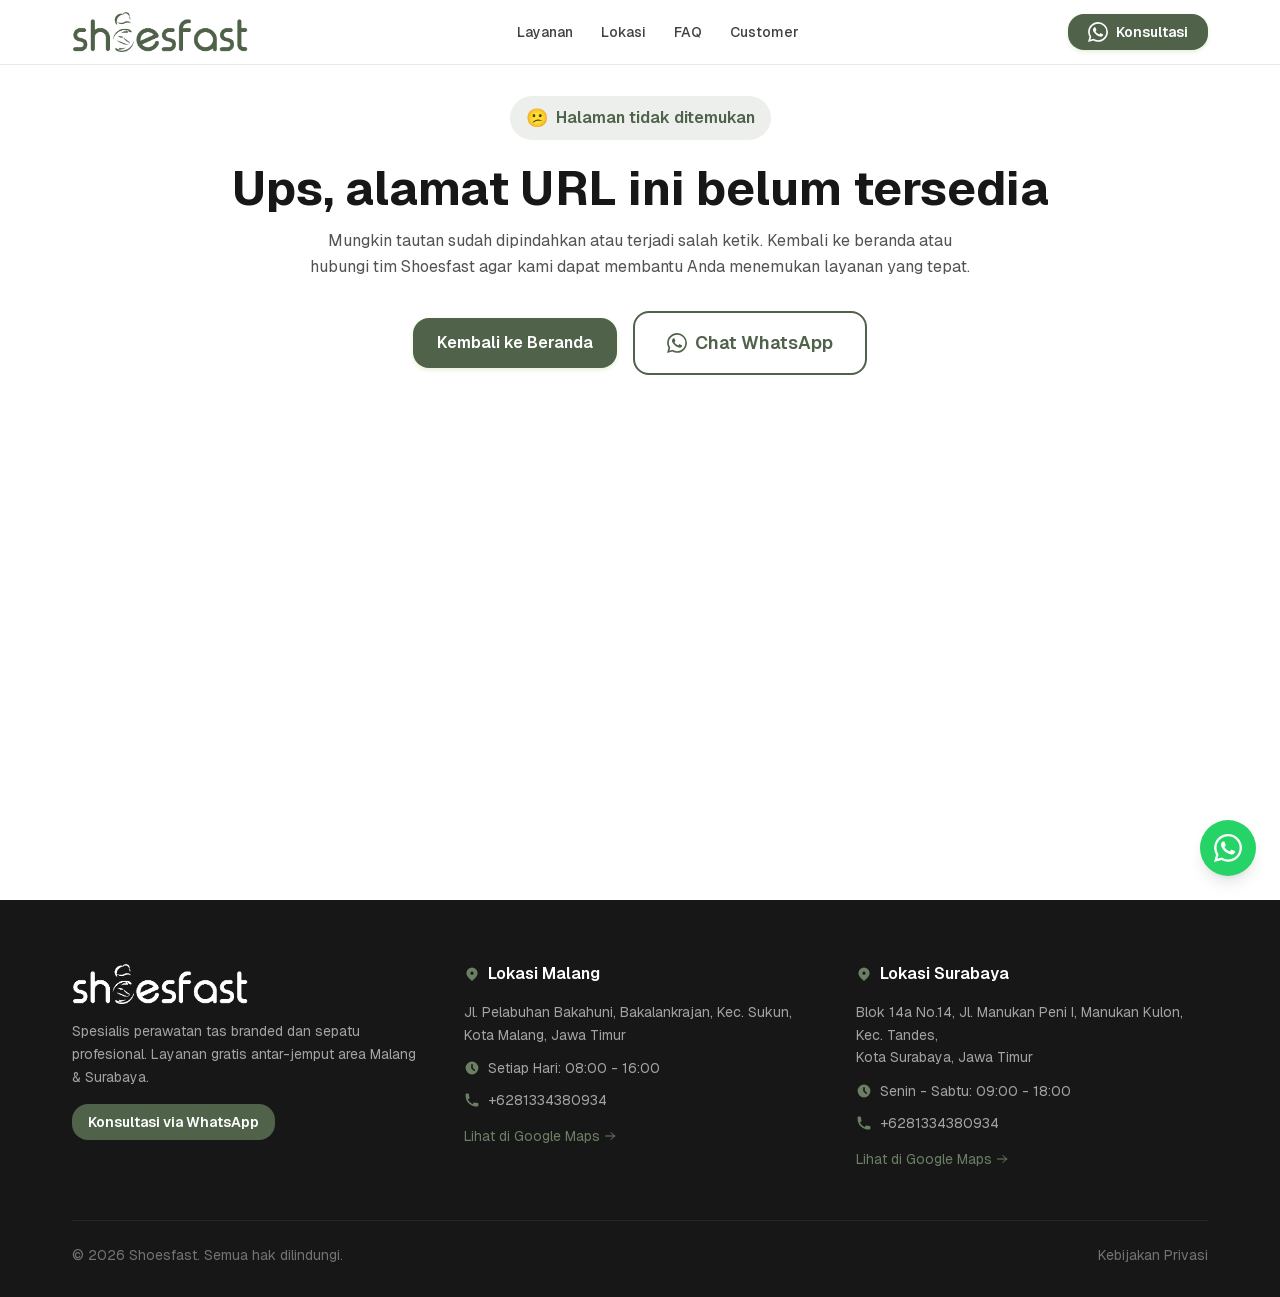
==== 404/index.html @ 930b1205 "feat: situs shoesfast.id Hasil build statis Next.js: beranda, tiga halaman layanan Surabaya (cuci se" ====
<!DOCTYPE html><!--Uaj_7CMYdNmYsTwA8hBMT--><html lang="id"><head><meta charSet="utf-8"/><meta name="viewport" content="width=device-width, initial-scale=1"/><link rel="preload" as="image" href="/images/logo-shoesfast.png"/><link rel="stylesheet" href="/_next/static/chunks/b9d72a461e67cee8.css" data-precedence="next"/><link rel="preload" as="script" fetchPriority="low" href="/_next/static/chunks/836c73999f35f6b7.js"/><script src="/_next/static/chunks/236f7e5abd6f09ff.js" async=""></script><script src="/_next/static/chunks/3151069120227279.js" async=""></script><script src="/_next/static/chunks/349ff5d670a6f4a0.js" async=""></script><script src="/_next/static/chunks/turbopack-336bdd63fa0ebe55.js" async=""></script><script src="/_next/static/chunks/e42108ed732b99e9.js" async=""></script><script src="/_next/static/chunks/ff1a16fafef87110.js" async=""></script><script src="/_next/static/chunks/7340adf74ff47ec0.js" async=""></script><meta name="robots" content="noindex"/><meta name="next-size-adjust" content=""/><title>Shoesfast - Spesialis Perawatan Tas Branded &amp; Sepatu di Malang &amp; Surabaya</title><meta name="description" content="Shoesfast menyediakan layanan cuci sepatu, spa tas branded, dan reparasi profesional dengan antar-jemput gratis area Malang &amp; Surabaya."/><meta name="keywords" content="cuci sepatu malang,spa tas branded malang,cuci sepatu surabaya,spa tas branded surabaya,reparasi tas branded,perawatan sepatu,shoesfast"/><meta name="robots" content="index, follow"/><meta name="googlebot" content="index, follow, max-video-preview:-1, max-image-preview:large, max-snippet:-1"/><link rel="canonical" href="https://shoesfast.id/"/><meta property="og:title" content="Shoesfast - Spesialis Perawatan Tas Branded &amp; Sepatu"/><meta property="og:description" content="Shoesfast menyediakan layanan cuci sepatu, spa tas branded, dan reparasi profesional dengan antar-jemput gratis area Malang &amp; Surabaya."/><meta property="og:url" content="https://shoesfast.id/"/><meta property="og:site_name" content="Shoesfast"/><meta property="og:locale" content="id_ID"/><meta property="og:image" content="https://images.unsplash.com/photo-1497366216548-37526070297c?w=1200&amp;q=80"/><meta property="og:image:width" content="1200"/><meta property="og:image:height" content="630"/><meta property="og:image:alt" content="Shoesfast - Perawatan Tas &amp; Sepatu Profesional"/><meta property="og:type" content="website"/><meta name="twitter:card" content="summary_large_image"/><meta name="twitter:title" content="Shoesfast - Perawatan Tas &amp; Sepatu Profesional"/><meta name="twitter:description" content="Shoesfast menyediakan layanan cuci sepatu, spa tas branded, dan reparasi profesional dengan antar-jemput gratis area Malang &amp; Surabaya."/><meta name="twitter:image" content="https://images.unsplash.com/photo-1497366216548-37526070297c?w=1200&amp;q=80"/><link rel="icon" href="/favicon.ico?favicon.f319c5b2.ico" sizes="48x48" type="image/x-icon"/><script src="/_next/static/chunks/a6dad97d9634a72d.js" noModule=""></script></head><body class="geist_a71539c9-module__T19VSG__variable geist_mono_8d43a2aa-module__8Li5zG__variable antialiased"><div hidden=""><!--$--><!--/$--></div><div aria-hidden="true" class="fixed inset-0 z-[60] flex items-center justify-center bg-white transition-opacity duration-500 opacity-100"><div class="absolute top-1/4 left-1/4 w-64 h-64 bg-primary/10 rounded-full blur-3xl"></div><div class="absolute bottom-1/4 right-1/4 w-72 h-72 bg-secondary/10 rounded-full blur-3xl"></div><div class="absolute inset-0 bg-gradient-to-br from-primary/0 via-white to-primary/5"></div><div class="relative z-10 flex flex-col items-center px-6"><div class="relative mb-7"><span class="absolute inset-0 bg-primary/30 rounded-3xl blur-2xl animate-pulse"></span><span class="absolute inset-0 rounded-3xl ring-1 ring-primary/20 animate-ping"></span><div class="relative w-20 h-20 rounded-3xl bg-gradient-to-br from-primary to-primary-hover flex items-center justify-center shadow-xl shadow-primary/20"><span class="text-white text-4xl font-bold tracking-tight">S</span></div></div><div class="text-3xl font-bold text-gray-900 tracking-tight animate-fade-in-up">Shoesfast</div><p class="text-sm text-gray-500 mt-1.5 animate-fade-in-up delay-100">Spesialis Tas Branded &amp; Sepatu</p><div class="flex gap-1.5 mt-8 animate-fade-in-up delay-200"><span class="w-2 h-2 bg-primary rounded-full animate-bounce" style="animation-delay:0ms"></span><span class="w-2 h-2 bg-primary rounded-full animate-bounce" style="animation-delay:150ms"></span><span class="w-2 h-2 bg-primary rounded-full animate-bounce" style="animation-delay:300ms"></span></div></div></div><header class="fixed top-0 inset-x-0 z-40 bg-white/85 backdrop-blur-md border-b border-gray-200/80"><nav class="mx-auto w-full max-w-[var(--container-max-width)] px-4 sm:px-6 lg:px-8 h-16 flex items-center justify-between gap-4"><button type="button" aria-label="Shoesfast — scroll ke atas" class="flex items-center cursor-pointer group"><img alt="Shoesfast" width="558" height="127" decoding="async" data-nimg="1" class="h-9 md:h-10 w-auto group-hover:scale-105 transition-transform" style="color:transparent" src="/images/logo-shoesfast.png"/></button><ul class="hidden lg:flex items-center gap-1"><li><a class="px-3 py-2 text-sm font-medium rounded-lg transition-colors whitespace-nowrap text-gray-700 hover:text-primary hover:bg-primary/5" href="/#layanan">Layanan</a></li><li><a class="px-3 py-2 text-sm font-medium rounded-lg transition-colors whitespace-nowrap text-gray-700 hover:text-primary hover:bg-primary/5" href="/#lokasi">Lokasi</a></li><li><a class="px-3 py-2 text-sm font-medium rounded-lg transition-colors whitespace-nowrap text-gray-700 hover:text-primary hover:bg-primary/5" href="/#faq">FAQ</a></li><li><a target="_blank" rel="noopener noreferrer" class="px-3 py-2 text-sm font-medium rounded-lg transition-colors whitespace-nowrap text-gray-700 hover:text-primary hover:bg-primary/5" href="https://customer.shoesfast.id">Customer</a></li></ul><div class="hidden lg:block"><a href="https://wa.me/6281334380934?text=Halo%20Shoesfast%2C%20saya%20mau%20konsultasi." target="_blank" rel="noopener noreferrer" class="inline-flex items-center justify-center gap-2 px-8 py-4 rounded-lg font-semibold text-lg transition-all duration-300 bg-primary text-white hover:bg-primary-hover shadow-[var(--shadow-button)] !px-5 !py-2 !text-sm"><svg class="w-5 h-5" fill="currentColor" viewBox="0 0 24 24" aria-hidden="true"><path d="M17.472 14.382c-.297-.149-1.758-.867-2.03-.967-.273-.099-.471-.148-.67.15-.197.297-.767.966-.94 1.164-.173.199-.347.223-.644.075-.297-.15-1.255-.463-2.39-1.475-.883-.788-1.48-1.761-1.653-2.059-.173-.297-.018-.458.13-.606.134-.133.298-.347.446-.52.149-.174.198-.298.298-.497.099-.198.05-.371-.025-.52-.075-.149-.669-1.612-.916-2.207-.242-.579-.487-.5-.669-.51-.173-.008-.371-.01-.57-.01-.198 0-.52.074-.792.372-.272.297-1.04 1.016-1.04 2.479 0 1.462 1.065 2.875 1.213 3.074.149.198 2.096 3.2 5.077 4.487.709.306 1.262.489 1.694.625.712.227 1.36.195 1.871.118.571-.085 1.758-.719 2.006-1.413.248-.694.248-1.289.173-1.413-.074-.124-.272-.198-.57-.347m-5.421 7.403h-.004a9.87 9.87 0 01-5.031-1.378l-.361-.214-3.741.982.998-3.648-.235-.374a9.86 9.86 0 01-1.51-5.26c.001-5.45 4.436-9.884 9.888-9.884 2.64 0 5.122 1.03 6.988 2.898a9.825 9.825 0 012.893 6.994c-.003 5.45-4.437 9.884-9.885 9.884m8.413-18.297A11.815 11.815 0 0012.05 0C5.495 0 .16 5.335.157 11.892c0 2.096.547 4.142 1.588 5.945L.057 24l6.305-1.654a11.882 11.882 0 005.683 1.448h.005c6.554 0 11.89-5.335 11.893-11.893a11.821 11.821 0 00-3.48-8.413z"></path></svg>Konsultasi</a></div><button type="button" aria-label="Toggle menu" aria-expanded="false" class="lg:hidden p-2 text-gray-700 hover:bg-gray-100 rounded-lg transition-colors"><svg class="w-6 h-6" fill="none" stroke="currentColor" viewBox="0 0 24 24"><path stroke-linecap="round" stroke-linejoin="round" stroke-width="2" d="M4 6h16M4 12h16M4 18h16"></path></svg></button></nav><div class="lg:hidden border-t border-gray-200 bg-white overflow-hidden transition-[max-height,opacity] duration-300 ease-out max-h-0 opacity-0"><ul class="px-4 py-4 space-y-1"><li><a class="block px-3 py-2.5 rounded-lg text-base font-medium transition-colors text-gray-700 hover:bg-gray-50" href="/#layanan">Layanan</a></li><li><a class="block px-3 py-2.5 rounded-lg text-base font-medium transition-colors text-gray-700 hover:bg-gray-50" href="/#lokasi">Lokasi</a></li><li><a class="block px-3 py-2.5 rounded-lg text-base font-medium transition-colors text-gray-700 hover:bg-gray-50" href="/#faq">FAQ</a></li><li><a target="_blank" rel="noopener noreferrer" class="block px-3 py-2.5 rounded-lg text-base font-medium transition-colors text-gray-700 hover:bg-gray-50" href="https://customer.shoesfast.id">Customer</a></li><li class="pt-3"><a href="https://wa.me/6281334380934?text=Halo%20Shoesfast%2C%20saya%20mau%20konsultasi." target="_blank" rel="noopener noreferrer" class="inline-flex items-center justify-center gap-2 px-8 py-4 rounded-lg font-semibold text-lg transition-all duration-300 bg-primary text-white hover:bg-primary-hover shadow-[var(--shadow-button)] w-full"><svg class="w-5 h-5" fill="currentColor" viewBox="0 0 24 24" aria-hidden="true"><path d="M17.472 14.382c-.297-.149-1.758-.867-2.03-.967-.273-.099-.471-.148-.67.15-.197.297-.767.966-.94 1.164-.173.199-.347.223-.644.075-.297-.15-1.255-.463-2.39-1.475-.883-.788-1.48-1.761-1.653-2.059-.173-.297-.018-.458.13-.606.134-.133.298-.347.446-.52.149-.174.198-.298.298-.497.099-.198.05-.371-.025-.52-.075-.149-.669-1.612-.916-2.207-.242-.579-.487-.5-.669-.51-.173-.008-.371-.01-.57-.01-.198 0-.52.074-.792.372-.272.297-1.04 1.016-1.04 2.479 0 1.462 1.065 2.875 1.213 3.074.149.198 2.096 3.2 5.077 4.487.709.306 1.262.489 1.694.625.712.227 1.36.195 1.871.118.571-.085 1.758-.719 2.006-1.413.248-.694.248-1.289.173-1.413-.074-.124-.272-.198-.57-.347m-5.421 7.403h-.004a9.87 9.87 0 01-5.031-1.378l-.361-.214-3.741.982.998-3.648-.235-.374a9.86 9.86 0 01-1.51-5.26c.001-5.45 4.436-9.884 9.888-9.884 2.64 0 5.122 1.03 6.988 2.898a9.825 9.825 0 012.893 6.994c-.003 5.45-4.437 9.884-9.885 9.884m8.413-18.297A11.815 11.815 0 0012.05 0C5.495 0 .16 5.335.157 11.892c0 2.096.547 4.142 1.588 5.945L.057 24l6.305-1.654a11.882 11.882 0 005.683 1.448h.005c6.554 0 11.89-5.335 11.893-11.893a11.821 11.821 0 00-3.48-8.413z"></path></svg>Konsultasi via WhatsApp</a></li></ul></div></header><main class="bg-white min-h-screen flex flex-col"><section class="bg-white text-gray-900 flex-1 py-24"><div class="mx-auto w-full max-w-[var(--container-max-width)] px-4 sm:px-6 lg:px-8 text-center"><p class="inline-flex items-center gap-2 px-4 py-2 bg-primary/10 text-primary rounded-full font-semibold mb-6"><span class="text-lg">😕</span>Halaman tidak ditemukan</p><h1 class="text-4xl md:text-5xl font-bold text-gray-900 mb-4">Ups, alamat URL ini belum tersedia</h1><p class="text-gray-600 max-w-2xl mx-auto mb-8">Mungkin tautan sudah dipindahkan atau terjadi salah ketik. Kembali ke beranda atau hubungi tim Shoesfast agar kami dapat membantu Anda menemukan layanan yang tepat.</p><div class="flex flex-col sm:flex-row items-center justify-center gap-4"><a class="inline-flex items-center justify-center px-6 py-3 bg-primary text-white rounded-lg font-semibold shadow-[var(--shadow-button)] hover:bg-primary-hover" href="/">Kembali ke Beranda</a><a href="https://wa.me/6281334380934?text=Halo%20Shoesfast%2C%20saya%20mau%20konsultasi." target="_blank" rel="noopener noreferrer" class="inline-flex items-center justify-center gap-2 px-8 py-4 rounded-lg font-semibold text-lg transition-all duration-300 bg-white text-primary border-2 border-primary hover:bg-primary hover:text-white "><svg class="w-5 h-5" fill="currentColor" viewBox="0 0 24 24" aria-hidden="true"><path d="M17.472 14.382c-.297-.149-1.758-.867-2.03-.967-.273-.099-.471-.148-.67.15-.197.297-.767.966-.94 1.164-.173.199-.347.223-.644.075-.297-.15-1.255-.463-2.39-1.475-.883-.788-1.48-1.761-1.653-2.059-.173-.297-.018-.458.13-.606.134-.133.298-.347.446-.52.149-.174.198-.298.298-.497.099-.198.05-.371-.025-.52-.075-.149-.669-1.612-.916-2.207-.242-.579-.487-.5-.669-.51-.173-.008-.371-.01-.57-.01-.198 0-.52.074-.792.372-.272.297-1.04 1.016-1.04 2.479 0 1.462 1.065 2.875 1.213 3.074.149.198 2.096 3.2 5.077 4.487.709.306 1.262.489 1.694.625.712.227 1.36.195 1.871.118.571-.085 1.758-.719 2.006-1.413.248-.694.248-1.289.173-1.413-.074-.124-.272-.198-.57-.347m-5.421 7.403h-.004a9.87 9.87 0 01-5.031-1.378l-.361-.214-3.741.982.998-3.648-.235-.374a9.86 9.86 0 01-1.51-5.26c.001-5.45 4.436-9.884 9.888-9.884 2.64 0 5.122 1.03 6.988 2.898a9.825 9.825 0 012.893 6.994c-.003 5.45-4.437 9.884-9.885 9.884m8.413-18.297A11.815 11.815 0 0012.05 0C5.495 0 .16 5.335.157 11.892c0 2.096.547 4.142 1.588 5.945L.057 24l6.305-1.654a11.882 11.882 0 005.683 1.448h.005c6.554 0 11.89-5.335 11.893-11.893a11.821 11.821 0 00-3.48-8.413z"></path></svg>Chat WhatsApp</a></div></div></section></main><!--$--><!--/$--><footer class="bg-gray-900 text-gray-400 pt-16 pb-8"><div class="mx-auto w-full max-w-[var(--container-max-width)] px-4 sm:px-6 lg:px-8 "><div class="grid grid-cols-1 md:grid-cols-3 gap-10"><div><img alt="Shoesfast" loading="lazy" width="558" height="127" decoding="async" data-nimg="1" class="h-10 w-auto mb-4" style="color:transparent" src="/images/logo-shoesfast-putih.png"/><p class="text-sm leading-relaxed mb-4">Spesialis perawatan tas branded dan sepatu profesional. Layanan gratis antar-jemput area Malang &amp; Surabaya.</p><a href="https://wa.me/6281334380934?text=Halo%20Shoesfast%2C%20saya%20mau%20konsultasi." target="_blank" rel="noopener noreferrer" class="inline-flex items-center gap-2 px-4 py-2 bg-primary text-white rounded-lg text-sm font-semibold hover:bg-primary-hover transition-colors">Konsultasi via WhatsApp</a></div><div><h4 class="text-white font-semibold mb-4 flex items-center gap-2"><span class="text-primary-light"><svg class="w-4 h-4" fill="currentColor" viewBox="0 0 20 20" aria-hidden="true"><path fill-rule="evenodd" d="M5.05 4.05a7 7 0 119.9 9.9L10 18.9l-4.95-4.95a7 7 0 010-9.9zM10 11a2 2 0 100-4 2 2 0 000 4z" clip-rule="evenodd"></path></svg></span>Lokasi <!-- -->Malang</h4><ul class="space-y-3 text-sm"><li class="leading-relaxed">Jl. Pelabuhan Bakahuni, Bakalankrajan, Kec. Sukun<!-- -->,<br/>Kota Malang, Jawa Timur</li><li class="flex items-start gap-2"><span class="text-primary-light flex-shrink-0 mt-0.5"><svg class="w-4 h-4" fill="currentColor" viewBox="0 0 20 20" aria-hidden="true"><path fill-rule="evenodd" d="M10 18a8 8 0 100-16 8 8 0 000 16zm1-12a1 1 0 10-2 0v4a1 1 0 00.293.707l2.828 2.829a1 1 0 101.415-1.415L11 9.586V6z" clip-rule="evenodd"></path></svg></span><span>Setiap Hari: 08:00 - 16:00</span></li><li class="flex items-start gap-2"><span class="text-primary-light flex-shrink-0 mt-0.5"><svg class="w-4 h-4" fill="currentColor" viewBox="0 0 20 20" aria-hidden="true"><path d="M2 3a1 1 0 011-1h2.153a1 1 0 01.986.836l.74 4.435a1 1 0 01-.54 1.06l-1.548.773a11.037 11.037 0 006.105 6.105l.774-1.548a1 1 0 011.059-.54l4.435.74a1 1 0 01.836.986V17a1 1 0 01-1 1h-2C7.82 18 2 12.18 2 5V3z"></path></svg></span><a href="https://wa.me/6281334380934?text=Halo%20Shoesfast%2C%20saya%20mau%20konsultasi." target="_blank" rel="noopener noreferrer" class="hover:text-white transition-colors">+<!-- -->6281334380934</a></li></ul><a href="https://maps.app.goo.gl/wsC919qcmVZXN9v99" target="_blank" rel="noopener noreferrer" class="inline-flex items-center gap-1 text-sm text-primary-light hover:text-white mt-4 transition-colors">Lihat di Google Maps<svg class="w-3 h-3" fill="none" stroke="currentColor" viewBox="0 0 24 24" aria-hidden="true"><path stroke-linecap="round" stroke-linejoin="round" stroke-width="2" d="M14 5l7 7m0 0l-7 7m7-7H3"></path></svg></a></div><div><h4 class="text-white font-semibold mb-4 flex items-center gap-2"><span class="text-primary-light"><svg class="w-4 h-4" fill="currentColor" viewBox="0 0 20 20" aria-hidden="true"><path fill-rule="evenodd" d="M5.05 4.05a7 7 0 119.9 9.9L10 18.9l-4.95-4.95a7 7 0 010-9.9zM10 11a2 2 0 100-4 2 2 0 000 4z" clip-rule="evenodd"></path></svg></span>Lokasi <!-- -->Surabaya</h4><ul class="space-y-3 text-sm"><li class="leading-relaxed">Blok 14a No.14, Jl. Manukan Peni I, Manukan Kulon, Kec. Tandes<!-- -->,<br/>Kota Surabaya, Jawa Timur</li><li class="flex items-start gap-2"><span class="text-primary-light flex-shrink-0 mt-0.5"><svg class="w-4 h-4" fill="currentColor" viewBox="0 0 20 20" aria-hidden="true"><path fill-rule="evenodd" d="M10 18a8 8 0 100-16 8 8 0 000 16zm1-12a1 1 0 10-2 0v4a1 1 0 00.293.707l2.828 2.829a1 1 0 101.415-1.415L11 9.586V6z" clip-rule="evenodd"></path></svg></span><span>Senin - Sabtu: 09:00 - 18:00</span></li><li class="flex items-start gap-2"><span class="text-primary-light flex-shrink-0 mt-0.5"><svg class="w-4 h-4" fill="currentColor" viewBox="0 0 20 20" aria-hidden="true"><path d="M2 3a1 1 0 011-1h2.153a1 1 0 01.986.836l.74 4.435a1 1 0 01-.54 1.06l-1.548.773a11.037 11.037 0 006.105 6.105l.774-1.548a1 1 0 011.059-.54l4.435.74a1 1 0 01.836.986V17a1 1 0 01-1 1h-2C7.82 18 2 12.18 2 5V3z"></path></svg></span><a href="https://wa.me/6281334380934?text=Halo%20Shoesfast%2C%20saya%20mau%20konsultasi." target="_blank" rel="noopener noreferrer" class="hover:text-white transition-colors">+<!-- -->6281334380934</a></li></ul><a href="https://maps.app.goo.gl/vLWa94cP7HTCLJkb7" target="_blank" rel="noopener noreferrer" class="inline-flex items-center gap-1 text-sm text-primary-light hover:text-white mt-4 transition-colors">Lihat di Google Maps<svg class="w-3 h-3" fill="none" stroke="currentColor" viewBox="0 0 24 24" aria-hidden="true"><path stroke-linecap="round" stroke-linejoin="round" stroke-width="2" d="M14 5l7 7m0 0l-7 7m7-7H3"></path></svg></a></div></div><div class="mt-12 pt-6 border-t border-gray-800 text-sm text-gray-500 flex flex-col sm:flex-row items-center justify-between gap-3"><p>© <!-- -->2026<!-- --> <!-- -->Shoesfast<!-- -->. Semua hak dilindungi.</p><a href="/kebijakan-privasi" class="hover:text-white transition-colors">Kebijakan Privasi</a></div></div></footer><a href="https://wa.me/6281334380934?text=Halo%20Shoesfast%2C%20saya%20mau%20konsultasi." target="_blank" rel="noopener noreferrer" aria-label="Chat WhatsApp" class="fixed bottom-6 right-6 z-30 w-14 h-14 rounded-full bg-[#25D366] text-white flex items-center justify-center shadow-lg hover:scale-110 transition-transform"><svg class="w-7 h-7" fill="currentColor" viewBox="0 0 24 24" aria-hidden="true"><path d="M17.472 14.382c-.297-.149-1.758-.867-2.03-.967-.273-.099-.471-.148-.67.15-.197.297-.767.966-.94 1.164-.173.199-.347.223-.644.075-.297-.15-1.255-.463-2.39-1.475-.883-.788-1.48-1.761-1.653-2.059-.173-.297-.018-.458.13-.606.134-.133.298-.347.446-.52.149-.174.198-.298.298-.497.099-.198.05-.371-.025-.52-.075-.149-.669-1.612-.916-2.207-.242-.579-.487-.5-.669-.51-.173-.008-.371-.01-.57-.01-.198 0-.52.074-.792.372-.272.297-1.04 1.016-1.04 2.479 0 1.462 1.065 2.875 1.213 3.074.149.198 2.096 3.2 5.077 4.487.709.306 1.262.489 1.694.625.712.227 1.36.195 1.871.118.571-.085 1.758-.719 2.006-1.413.248-.694.248-1.289.173-1.413-.074-.124-.272-.198-.57-.347m-5.421 7.403h-.004a9.87 9.87 0 01-5.031-1.378l-.361-.214-3.741.982.998-3.648-.235-.374a9.86 9.86 0 01-1.51-5.26c.001-5.45 4.436-9.884 9.888-9.884 2.64 0 5.122 1.03 6.988 2.898a9.825 9.825 0 012.893 6.994c-.003 5.45-4.437 9.884-9.885 9.884m8.413-18.297A11.815 11.815 0 0012.05 0C5.495 0 .16 5.335.157 11.892c0 2.096.547 4.142 1.588 5.945L.057 24l6.305-1.654a11.882 11.882 0 005.683 1.448h.005c6.554 0 11.89-5.335 11.893-11.893a11.821 11.821 0 00-3.48-8.413z"></path></svg></a><script src="/_next/static/chunks/836c73999f35f6b7.js" id="_R_" async=""></script><script>(self.__next_f=self.__next_f||[]).push([0])</script><script>self.__next_f.push([1,"1:\"$Sreact.fragment\"\n2:I[98261,[\"/_next/static/chunks/e42108ed732b99e9.js\"],\"default\"]\n3:I[7988,[\"/_next/static/chunks/e42108ed732b99e9.js\"],\"default\"]\n4:I[39756,[\"/_next/static/chunks/ff1a16fafef87110.js\",\"/_next/static/chunks/7340adf74ff47ec0.js\"],\"default\"]\n5:I[37457,[\"/_next/static/chunks/ff1a16fafef87110.js\",\"/_next/static/chunks/7340adf74ff47ec0.js\"],\"default\"]\n6:I[22016,[\"/_next/static/chunks/e42108ed732b99e9.js\"],\"\"]\n7:I[63979,[\"/_next/static/chunks/e42108ed732b99e9.js\"],\"default\"]\n8:I[5500,[\"/_next/static/chunks/e42108ed732b99e9.js\"],\"Image\"]\n12:I[68027,[\"/_next/static/chunks/ff1a16fafef87110.js\",\"/_next/static/chunks/7340adf74ff47ec0.js\"],\"default\"]\n:HL[\"/_next/static/chunks/b9d72a461e67cee8.css\",\"style\"]\n"])</script><script>self.__next_f.push([1,"0:{\"P\":null,\"b\":\"Uaj_7CMYdNmYsTwA8hBMT\",\"c\":[\"\",\"_not-found\",\"\"],\"q\":\"\",\"i\":false,\"f\":[[[\"\",{\"children\":[\"/_not-found\",{\"children\":[\"__PAGE__\",{}]}]},\"$undefined\",\"$undefined\",true],[[\"$\",\"$1\",\"c\",{\"children\":[[[\"$\",\"link\",\"0\",{\"rel\":\"stylesheet\",\"href\":\"/_next/static/chunks/b9d72a461e67cee8.css\",\"precedence\":\"next\",\"crossOrigin\":\"$undefined\",\"nonce\":\"$undefined\"}],[\"$\",\"script\",\"script-0\",{\"src\":\"/_next/static/chunks/e42108ed732b99e9.js\",\"async\":true,\"nonce\":\"$undefined\"}]],[\"$\",\"html\",null,{\"lang\":\"id\",\"children\":[\"$\",\"body\",null,{\"className\":\"geist_a71539c9-module__T19VSG__variable geist_mono_8d43a2aa-module__8Li5zG__variable antialiased\",\"children\":[false,[\"$\",\"$L2\",null,{}],[\"$\",\"$L3\",null,{}],[\"$\",\"$L4\",null,{\"parallelRouterKey\":\"children\",\"error\":\"$undefined\",\"errorStyles\":\"$undefined\",\"errorScripts\":\"$undefined\",\"template\":[\"$\",\"$L5\",null,{}],\"templateStyles\":\"$undefined\",\"templateScripts\":\"$undefined\",\"notFound\":[[\"$\",\"main\",null,{\"className\":\"bg-white min-h-screen flex flex-col\",\"children\":[\"$\",\"section\",null,{\"id\":\"$undefined\",\"className\":\"bg-white text-gray-900 flex-1 py-24\",\"children\":[\"$\",\"div\",null,{\"className\":\"mx-auto w-full max-w-[var(--container-max-width)] px-4 sm:px-6 lg:px-8 text-center\",\"children\":[[\"$\",\"p\",null,{\"className\":\"inline-flex items-center gap-2 px-4 py-2 bg-primary/10 text-primary rounded-full font-semibold mb-6\",\"children\":[[\"$\",\"span\",null,{\"className\":\"text-lg\",\"children\":\"😕\"}],\"Halaman tidak ditemukan\"]}],[\"$\",\"h1\",null,{\"className\":\"text-4xl md:text-5xl font-bold text-gray-900 mb-4\",\"children\":\"Ups, alamat URL ini belum tersedia\"}],[\"$\",\"p\",null,{\"className\":\"text-gray-600 max-w-2xl mx-auto mb-8\",\"children\":\"Mungkin tautan sudah dipindahkan atau terjadi salah ketik. Kembali ke beranda atau hubungi tim Shoesfast agar kami dapat membantu Anda menemukan layanan yang tepat.\"}],[\"$\",\"div\",null,{\"className\":\"flex flex-col sm:flex-row items-center justify-center gap-4\",\"children\":[[\"$\",\"$L6\",null,{\"href\":\"/\",\"className\":\"inline-flex items-center justify-center px-6 py-3 bg-primary text-white rounded-lg font-semibold shadow-[var(--shadow-button)] hover:bg-primary-hover\",\"children\":\"Kembali ke Beranda\"}],[\"$\",\"$L7\",null,{\"phoneNumber\":\"6281334380934\",\"message\":\"Halo Shoesfast, saya mau konsultasi.\",\"variant\":\"secondary\",\"children\":\"Chat WhatsApp\"}]]}]]}]}]}],[]],\"forbidden\":\"$undefined\",\"unauthorized\":\"$undefined\"}],[\"$\",\"footer\",null,{\"className\":\"bg-gray-900 text-gray-400 pt-16 pb-8\",\"children\":[\"$\",\"div\",null,{\"className\":\"mx-auto w-full max-w-[var(--container-max-width)] px-4 sm:px-6 lg:px-8 \",\"children\":[[\"$\",\"div\",null,{\"className\":\"grid grid-cols-1 md:grid-cols-3 gap-10\",\"children\":[[\"$\",\"div\",null,{\"children\":[[\"$\",\"$L8\",null,{\"src\":\"/images/logo-shoesfast-putih.png\",\"alt\":\"Shoesfast\",\"width\":558,\"height\":127,\"className\":\"h-10 w-auto mb-4\"}],[\"$\",\"p\",null,{\"className\":\"text-sm leading-relaxed mb-4\",\"children\":\"Spesialis perawatan tas branded dan sepatu profesional. Layanan gratis antar-jemput area Malang \u0026 Surabaya.\"}],[\"$\",\"a\",null,{\"href\":\"https://wa.me/6281334380934?text=Halo%20Shoesfast%2C%20saya%20mau%20konsultasi.\",\"target\":\"_blank\",\"rel\":\"noopener noreferrer\",\"className\":\"inline-flex items-center gap-2 px-4 py-2 bg-primary text-white rounded-lg text-sm font-semibold hover:bg-primary-hover transition-colors\",\"children\":\"Konsultasi via WhatsApp\"}]]}],[\"$\",\"div\",null,{\"children\":[[\"$\",\"h4\",null,{\"className\":\"text-white font-semibold mb-4 flex items-center gap-2\",\"children\":[[\"$\",\"span\",null,{\"className\":\"text-primary-light\",\"children\":[\"$\",\"svg\",null,{\"className\":\"w-4 h-4\",\"fill\":\"currentColor\",\"viewBox\":\"0 0 20 20\",\"aria-hidden\":\"true\",\"children\":[\"$\",\"path\",null,{\"fillRule\":\"evenodd\",\"d\":\"M5.05 4.05a7 7 0 119.9 9.9L10 18.9l-4.95-4.95a7 7 0 010-9.9zM10 11a2 2 0 100-4 2 2 0 000 4z\",\"clipRule\":\"evenodd\"}]}]}],\"Lokasi \",\"Malang\"]}],[\"$\",\"ul\",null,{\"className\":\"space-y-3 text-sm\",\"children\":[[\"$\",\"li\",null,{\"className\":\"leading-relaxed\",\"children\":[\"Jl. Pelabuhan Bakahuni, Bakalankrajan, Kec. Sukun\",\",\",[\"$\",\"br\",null,{}],\"Kota Malang, Jawa Timur\"]}],[\"$\",\"li\",null,{\"className\":\"flex items-start gap-2\",\"children\":[[\"$\",\"span\",null,{\"className\":\"text-primary-light flex-shrink-0 mt-0.5\",\"children\":[\"$\",\"svg\",null,{\"className\":\"w-4 h-4\",\"fill\":\"currentColor\",\"viewBox\":\"0 0 20 20\",\"aria-hidden\":\"true\",\"children\":[\"$\",\"path\",null,{\"fillRule\":\"evenodd\",\"d\":\"M10 18a8 8 0 100-16 8 8 0 000 16zm1-12a1 1 0 10-2 0v4a1 1 0 00.293.707l2.828 2.829a1 1 0 101.415-1.415L11 9.586V6z\",\"clipRule\":\"evenodd\"}]}]}],\"$L9\"]}],\"$La\"]}],\"$Lb\"]}],\"$Lc\"]}],\"$Ld\"]}]}],\"$Le\"]}]}]]}],{\"children\":[\"$Lf\",{\"children\":[\"$L10\",{},null,false,false]},null,false,false]},null,false,false],\"$L11\",false]],\"m\":\"$undefined\",\"G\":[\"$12\",\"$undefined\"],\"S\":true}\n"])</script><script>self.__next_f.push([1,"13:I[86094,[\"/_next/static/chunks/e42108ed732b99e9.js\"],\"default\"]\n14:I[97367,[\"/_next/static/chunks/ff1a16fafef87110.js\",\"/_next/static/chunks/7340adf74ff47ec0.js\"],\"OutletBoundary\"]\n15:\"$Sreact.suspense\"\n17:I[97367,[\"/_next/static/chunks/ff1a16fafef87110.js\",\"/_next/static/chunks/7340adf74ff47ec0.js\"],\"ViewportBoundary\"]\n19:I[97367,[\"/_next/static/chunks/ff1a16fafef87110.js\",\"/_next/static/chunks/7340adf74ff47ec0.js\"],\"MetadataBoundary\"]\n9:[\"$\",\"span\",null,{\"children\":\"Setiap Hari: 08:00 - 16:00\"}]\na:[\"$\",\"li\",null,{\"className\":\"flex items-start gap-2\",\"children\":[[\"$\",\"span\",null,{\"className\":\"text-primary-light flex-shrink-0 mt-0.5\",\"children\":[\"$\",\"svg\",null,{\"className\":\"w-4 h-4\",\"fill\":\"currentColor\",\"viewBox\":\"0 0 20 20\",\"aria-hidden\":\"true\",\"children\":[\"$\",\"path\",null,{\"d\":\"M2 3a1 1 0 011-1h2.153a1 1 0 01.986.836l.74 4.435a1 1 0 01-.54 1.06l-1.548.773a11.037 11.037 0 006.105 6.105l.774-1.548a1 1 0 011.059-.54l4.435.74a1 1 0 01.836.986V17a1 1 0 01-1 1h-2C7.82 18 2 12.18 2 5V3z\"}]}]}],[\"$\",\"a\",null,{\"href\":\"https://wa.me/6281334380934?text=Halo%20Shoesfast%2C%20saya%20mau%20konsultasi.\",\"target\":\"_blank\",\"rel\":\"noopener noreferrer\",\"className\":\"hover:text-white transition-colors\",\"children\":[\"+\",\"6281334380934\"]}]]}]\nb:[\"$\",\"a\",null,{\"href\":\"https://maps.app.goo.gl/wsC919qcmVZXN9v99\",\"target\":\"_blank\",\"rel\":\"noopener noreferrer\",\"className\":\"inline-flex items-center gap-1 text-sm text-primary-light hover:text-white mt-4 transition-colors\",\"children\":[\"Lihat di Google Maps\",[\"$\",\"svg\",null,{\"className\":\"w-3 h-3\",\"fill\":\"none\",\"stroke\":\"currentColor\",\"viewBox\":\"0 0 24 24\",\"aria-hidden\":\"true\",\"children\":[\"$\",\"path\",null,{\"strokeLinecap\":\"round\",\"strokeLinejoin\":\"round\",\"strokeWidth\":2,\"d\":\"M14 5l7 7m0 0l-7 7m7-7H3\"}]}]]}]\n"])</script><script>self.__next_f.push([1,"c:[\"$\",\"div\",null,{\"children\":[[\"$\",\"h4\",null,{\"className\":\"text-white font-semibold mb-4 flex items-center gap-2\",\"children\":[[\"$\",\"span\",null,{\"className\":\"text-primary-light\",\"children\":[\"$\",\"svg\",null,{\"className\":\"w-4 h-4\",\"fill\":\"currentColor\",\"viewBox\":\"0 0 20 20\",\"aria-hidden\":\"true\",\"children\":[\"$\",\"path\",null,{\"fillRule\":\"evenodd\",\"d\":\"M5.05 4.05a7 7 0 119.9 9.9L10 18.9l-4.95-4.95a7 7 0 010-9.9zM10 11a2 2 0 100-4 2 2 0 000 4z\",\"clipRule\":\"evenodd\"}]}]}],\"Lokasi \",\"Surabaya\"]}],[\"$\",\"ul\",null,{\"className\":\"space-y-3 text-sm\",\"children\":[[\"$\",\"li\",null,{\"className\":\"leading-relaxed\",\"children\":[\"Blok 14a No.14, Jl. Manukan Peni I, Manukan Kulon, Kec. Tandes\",\",\",[\"$\",\"br\",null,{}],\"Kota Surabaya, Jawa Timur\"]}],[\"$\",\"li\",null,{\"className\":\"flex items-start gap-2\",\"children\":[[\"$\",\"span\",null,{\"className\":\"text-primary-light flex-shrink-0 mt-0.5\",\"children\":[\"$\",\"svg\",null,{\"className\":\"w-4 h-4\",\"fill\":\"currentColor\",\"viewBox\":\"0 0 20 20\",\"aria-hidden\":\"true\",\"children\":[\"$\",\"path\",null,{\"fillRule\":\"evenodd\",\"d\":\"M10 18a8 8 0 100-16 8 8 0 000 16zm1-12a1 1 0 10-2 0v4a1 1 0 00.293.707l2.828 2.829a1 1 0 101.415-1.415L11 9.586V6z\",\"clipRule\":\"evenodd\"}]}]}],[\"$\",\"span\",null,{\"children\":\"Senin - Sabtu: 09:00 - 18:00\"}]]}],[\"$\",\"li\",null,{\"className\":\"flex items-start gap-2\",\"children\":[[\"$\",\"span\",null,{\"className\":\"text-primary-light flex-shrink-0 mt-0.5\",\"children\":[\"$\",\"svg\",null,{\"className\":\"w-4 h-4\",\"fill\":\"currentColor\",\"viewBox\":\"0 0 20 20\",\"aria-hidden\":\"true\",\"children\":[\"$\",\"path\",null,{\"d\":\"M2 3a1 1 0 011-1h2.153a1 1 0 01.986.836l.74 4.435a1 1 0 01-.54 1.06l-1.548.773a11.037 11.037 0 006.105 6.105l.774-1.548a1 1 0 011.059-.54l4.435.74a1 1 0 01.836.986V17a1 1 0 01-1 1h-2C7.82 18 2 12.18 2 5V3z\"}]}]}],[\"$\",\"a\",null,{\"href\":\"https://wa.me/6281334380934?text=Halo%20Shoesfast%2C%20saya%20mau%20konsultasi.\",\"target\":\"_blank\",\"rel\":\"noopener noreferrer\",\"className\":\"hover:text-white transition-colors\",\"children\":[\"+\",\"6281334380934\"]}]]}]]}],[\"$\",\"a\",null,{\"href\":\"https://maps.app.goo.gl/vLWa94cP7HTCLJkb7\",\"target\":\"_blank\",\"rel\":\"noopener noreferrer\",\"className\":\"inline-flex items-center gap-1 text-sm text-primary-light hover:text-white mt-4 transition-colors\",\"children\":[\"Lihat di Google Maps\",[\"$\",\"svg\",null,{\"className\":\"w-3 h-3\",\"fill\":\"none\",\"stroke\":\"currentColor\",\"viewBox\":\"0 0 24 24\",\"aria-hidden\":\"true\",\"children\":[\"$\",\"path\",null,{\"strokeLinecap\":\"round\",\"strokeLinejoin\":\"round\",\"strokeWidth\":2,\"d\":\"M14 5l7 7m0 0l-7 7m7-7H3\"}]}]]}]]}]\n"])</script><script>self.__next_f.push([1,"d:[\"$\",\"div\",null,{\"className\":\"mt-12 pt-6 border-t border-gray-800 text-sm text-gray-500 flex flex-col sm:flex-row items-center justify-between gap-3\",\"children\":[[\"$\",\"p\",null,{\"children\":[\"© \",2026,\" \",\"Shoesfast\",\". Semua hak dilindungi.\"]}],[\"$\",\"a\",null,{\"href\":\"/kebijakan-privasi\",\"className\":\"hover:text-white transition-colors\",\"children\":\"Kebijakan Privasi\"}]]}]\ne:[\"$\",\"$L13\",null,{}]\nf:[\"$\",\"$1\",\"c\",{\"children\":[null,[\"$\",\"$L4\",null,{\"parallelRouterKey\":\"children\",\"error\":\"$undefined\",\"errorStyles\":\"$undefined\",\"errorScripts\":\"$undefined\",\"template\":[\"$\",\"$L5\",null,{}],\"templateStyles\":\"$undefined\",\"templateScripts\":\"$undefined\",\"notFound\":\"$undefined\",\"forbidden\":\"$undefined\",\"unauthorized\":\"$undefined\"}]]}]\n"])</script><script>self.__next_f.push([1,"10:[\"$\",\"$1\",\"c\",{\"children\":[[\"$\",\"main\",null,{\"className\":\"bg-white min-h-screen flex flex-col\",\"children\":[\"$\",\"section\",null,{\"id\":\"$undefined\",\"className\":\"bg-white text-gray-900 flex-1 py-24\",\"children\":[\"$\",\"div\",null,{\"className\":\"mx-auto w-full max-w-[var(--container-max-width)] px-4 sm:px-6 lg:px-8 text-center\",\"children\":[[\"$\",\"p\",null,{\"className\":\"inline-flex items-center gap-2 px-4 py-2 bg-primary/10 text-primary rounded-full font-semibold mb-6\",\"children\":[[\"$\",\"span\",null,{\"className\":\"text-lg\",\"children\":\"😕\"}],\"Halaman tidak ditemukan\"]}],[\"$\",\"h1\",null,{\"className\":\"text-4xl md:text-5xl font-bold text-gray-900 mb-4\",\"children\":\"Ups, alamat URL ini belum tersedia\"}],[\"$\",\"p\",null,{\"className\":\"text-gray-600 max-w-2xl mx-auto mb-8\",\"children\":\"Mungkin tautan sudah dipindahkan atau terjadi salah ketik. Kembali ke beranda atau hubungi tim Shoesfast agar kami dapat membantu Anda menemukan layanan yang tepat.\"}],[\"$\",\"div\",null,{\"className\":\"flex flex-col sm:flex-row items-center justify-center gap-4\",\"children\":[[\"$\",\"$L6\",null,{\"href\":\"/\",\"className\":\"inline-flex items-center justify-center px-6 py-3 bg-primary text-white rounded-lg font-semibold shadow-[var(--shadow-button)] hover:bg-primary-hover\",\"children\":\"Kembali ke Beranda\"}],[\"$\",\"$L7\",null,{\"phoneNumber\":\"6281334380934\",\"message\":\"Halo Shoesfast, saya mau konsultasi.\",\"variant\":\"secondary\",\"children\":\"Chat WhatsApp\"}]]}]]}]}]}],null,[\"$\",\"$L14\",null,{\"children\":[\"$\",\"$15\",null,{\"name\":\"Next.MetadataOutlet\",\"children\":\"$@16\"}]}]]}]\n"])</script><script>self.__next_f.push([1,"11:[\"$\",\"$1\",\"h\",{\"children\":[[\"$\",\"meta\",null,{\"name\":\"robots\",\"content\":\"noindex\"}],[\"$\",\"$L17\",null,{\"children\":\"$L18\"}],[\"$\",\"div\",null,{\"hidden\":true,\"children\":[\"$\",\"$L19\",null,{\"children\":[\"$\",\"$15\",null,{\"name\":\"Next.Metadata\",\"children\":\"$L1a\"}]}]}],[\"$\",\"meta\",null,{\"name\":\"next-size-adjust\",\"content\":\"\"}]]}]\n"])</script><script>self.__next_f.push([1,"18:[[\"$\",\"meta\",\"0\",{\"charSet\":\"utf-8\"}],[\"$\",\"meta\",\"1\",{\"name\":\"viewport\",\"content\":\"width=device-width, initial-scale=1\"}]]\n"])</script><script>self.__next_f.push([1,"1b:I[27201,[\"/_next/static/chunks/ff1a16fafef87110.js\",\"/_next/static/chunks/7340adf74ff47ec0.js\"],\"IconMark\"]\n16:null\n"])</script><script>self.__next_f.push([1,"1a:[[\"$\",\"title\",\"0\",{\"children\":\"Shoesfast - Spesialis Perawatan Tas Branded \u0026 Sepatu di Malang \u0026 Surabaya\"}],[\"$\",\"meta\",\"1\",{\"name\":\"description\",\"content\":\"Shoesfast menyediakan layanan cuci sepatu, spa tas branded, dan reparasi profesional dengan antar-jemput gratis area Malang \u0026 Surabaya.\"}],[\"$\",\"meta\",\"2\",{\"name\":\"keywords\",\"content\":\"cuci sepatu malang,spa tas branded malang,cuci sepatu surabaya,spa tas branded surabaya,reparasi tas branded,perawatan sepatu,shoesfast\"}],[\"$\",\"meta\",\"3\",{\"name\":\"robots\",\"content\":\"index, follow\"}],[\"$\",\"meta\",\"4\",{\"name\":\"googlebot\",\"content\":\"index, follow, max-video-preview:-1, max-image-preview:large, max-snippet:-1\"}],[\"$\",\"link\",\"5\",{\"rel\":\"canonical\",\"href\":\"https://shoesfast.id/\"}],[\"$\",\"meta\",\"6\",{\"property\":\"og:title\",\"content\":\"Shoesfast - Spesialis Perawatan Tas Branded \u0026 Sepatu\"}],[\"$\",\"meta\",\"7\",{\"property\":\"og:description\",\"content\":\"Shoesfast menyediakan layanan cuci sepatu, spa tas branded, dan reparasi profesional dengan antar-jemput gratis area Malang \u0026 Surabaya.\"}],[\"$\",\"meta\",\"8\",{\"property\":\"og:url\",\"content\":\"https://shoesfast.id/\"}],[\"$\",\"meta\",\"9\",{\"property\":\"og:site_name\",\"content\":\"Shoesfast\"}],[\"$\",\"meta\",\"10\",{\"property\":\"og:locale\",\"content\":\"id_ID\"}],[\"$\",\"meta\",\"11\",{\"property\":\"og:image\",\"content\":\"https://images.unsplash.com/photo-1497366216548-37526070297c?w=1200\u0026q=80\"}],[\"$\",\"meta\",\"12\",{\"property\":\"og:image:width\",\"content\":\"1200\"}],[\"$\",\"meta\",\"13\",{\"property\":\"og:image:height\",\"content\":\"630\"}],[\"$\",\"meta\",\"14\",{\"property\":\"og:image:alt\",\"content\":\"Shoesfast - Perawatan Tas \u0026 Sepatu Profesional\"}],[\"$\",\"meta\",\"15\",{\"property\":\"og:type\",\"content\":\"website\"}],[\"$\",\"meta\",\"16\",{\"name\":\"twitter:card\",\"content\":\"summary_large_image\"}],[\"$\",\"meta\",\"17\",{\"name\":\"twitter:title\",\"content\":\"Shoesfast - Perawatan Tas \u0026 Sepatu Profesional\"}],[\"$\",\"meta\",\"18\",{\"name\":\"twitter:description\",\"content\":\"Shoesfast menyediakan layanan cuci sepatu, spa tas branded, dan reparasi profesional dengan antar-jemput gratis area Malang \u0026 Surabaya.\"}],[\"$\",\"meta\",\"19\",{\"name\":\"twitter:image\",\"content\":\"https://images.unsplash.com/photo-1497366216548-37526070297c?w=1200\u0026q=80\"}],[\"$\",\"link\",\"20\",{\"rel\":\"icon\",\"href\":\"/favicon.ico?favicon.f319c5b2.ico\",\"sizes\":\"48x48\",\"type\":\"image/x-icon\"}],[\"$\",\"$L1b\",\"21\",{}]]\n"])</script></body></html>
---- _next/static/chunks/b9d72a461e67cee8.css ----
@font-face{font-family:Geist;font-style:normal;font-weight:100 900;font-display:swap;src:url(../media/8a480f0b521d4e75-s.8e0177b5.woff2)format("woff2");unicode-range:U+301,U+400-45F,U+490-491,U+4B0-4B1,U+2116}@font-face{font-family:Geist;font-style:normal;font-weight:100 900;font-display:swap;src:url(../media/7178b3e590c64307-s.b97b3418.woff2)format("woff2");unicode-range:U+100-2BA,U+2BD-2C5,U+2C7-2CC,U+2CE-2D7,U+2DD-2FF,U+304,U+308,U+329,U+1D00-1DBF,U+1E00-1E9F,U+1EF2-1EFF,U+2020,U+20A0-20AB,U+20AD-20C0,U+2113,U+2C60-2C7F,U+A720-A7FF}@font-face{font-family:Geist;font-style:normal;font-weight:100 900;font-display:swap;src:url(../media/caa3a2e1cccd8315-s.p.853070df.woff2)format("woff2");unicode-range:U+??,U+131,U+152-153,U+2BB-2BC,U+2C6,U+2DA,U+2DC,U+304,U+308,U+329,U+2000-206F,U+20AC,U+2122,U+2191,U+2193,U+2212,U+2215,U+FEFF,U+FFFD}@font-face{font-family:Geist Fallback;src:local(Arial);ascent-override:95.94%;descent-override:28.16%;line-gap-override:0.0%;size-adjust:104.76%}.geist_a71539c9-module__T19VSG__className{font-family:Geist,Geist Fallback;font-style:normal}.geist_a71539c9-module__T19VSG__variable{--font-geist-sans:"Geist","Geist Fallback"}
@font-face{font-family:Geist Mono;font-style:normal;font-weight:100 900;font-display:swap;src:url(../media/4fa387ec64143e14-s.c1fdd6c2.woff2)format("woff2");unicode-range:U+301,U+400-45F,U+490-491,U+4B0-4B1,U+2116}@font-face{font-family:Geist Mono;font-style:normal;font-weight:100 900;font-display:swap;src:url(../media/bbc41e54d2fcbd21-s.799d8ef8.woff2)format("woff2");unicode-range:U+100-2BA,U+2BD-2C5,U+2C7-2CC,U+2CE-2D7,U+2DD-2FF,U+304,U+308,U+329,U+1D00-1DBF,U+1E00-1E9F,U+1EF2-1EFF,U+2020,U+20A0-20AB,U+20AD-20C0,U+2113,U+2C60-2C7F,U+A720-A7FF}@font-face{font-family:Geist Mono;font-style:normal;font-weight:100 900;font-display:swap;src:url(../media/797e433ab948586e-s.p.dbea232f.woff2)format("woff2");unicode-range:U+??,U+131,U+152-153,U+2BB-2BC,U+2C6,U+2DA,U+2DC,U+304,U+308,U+329,U+2000-206F,U+20AC,U+2122,U+2191,U+2193,U+2212,U+2215,U+FEFF,U+FFFD}@font-face{font-family:Geist Mono Fallback;src:local(Arial);ascent-override:74.67%;descent-override:21.92%;line-gap-override:0.0%;size-adjust:134.59%}.geist_mono_8d43a2aa-module__8Li5zG__className{font-family:Geist Mono,Geist Mono Fallback;font-style:normal}.geist_mono_8d43a2aa-module__8Li5zG__variable{--font-geist-mono:"Geist Mono","Geist Mono Fallback"}
@layer properties{@supports (((-webkit-hyphens:none)) and (not (margin-trim:inline))) or ((-moz-orient:inline) and (not (color:rgb(from red r g b)))){*,:before,:after,::backdrop{--tw-translate-x:0;--tw-translate-y:0;--tw-translate-z:0;--tw-rotate-x:initial;--tw-rotate-y:initial;--tw-rotate-z:initial;--tw-skew-x:initial;--tw-skew-y:initial;--tw-space-y-reverse:0;--tw-border-style:solid;--tw-gradient-position:initial;--tw-gradient-from:#0000;--tw-gradient-via:#0000;--tw-gradient-to:#0000;--tw-gradient-stops:initial;--tw-gradient-via-stops:initial;--tw-gradient-from-position:0%;--tw-gradient-via-position:50%;--tw-gradient-to-position:100%;--tw-leading:initial;--tw-font-weight:initial;--tw-tracking:initial;--tw-shadow:0 0 #0000;--tw-shadow-color:initial;--tw-shadow-alpha:100%;--tw-inset-shadow:0 0 #0000;--tw-inset-shadow-color:initial;--tw-inset-shadow-alpha:100%;--tw-ring-color:initial;--tw-ring-shadow:0 0 #0000;--tw-inset-ring-color:initial;--tw-inset-ring-shadow:0 0 #0000;--tw-ring-inset:initial;--tw-ring-offset-width:0px;--tw-ring-offset-color:#fff;--tw-ring-offset-shadow:0 0 #0000;--tw-blur:initial;--tw-brightness:initial;--tw-contrast:initial;--tw-grayscale:initial;--tw-hue-rotate:initial;--tw-invert:initial;--tw-opacity:initial;--tw-saturate:initial;--tw-sepia:initial;--tw-drop-shadow:initial;--tw-drop-shadow-color:initial;--tw-drop-shadow-alpha:100%;--tw-drop-shadow-size:initial;--tw-backdrop-blur:initial;--tw-backdrop-brightness:initial;--tw-backdrop-contrast:initial;--tw-backdrop-grayscale:initial;--tw-backdrop-hue-rotate:initial;--tw-backdrop-invert:initial;--tw-backdrop-opacity:initial;--tw-backdrop-saturate:initial;--tw-backdrop-sepia:initial;--tw-duration:initial;--tw-ease:initial;--tw-scale-x:1;--tw-scale-y:1;--tw-scale-z:1}}}@layer theme{:root,:host{--color-red-500:#fb2c36;--color-red-600:#e40014;--color-orange-50:#fff7ed;--color-orange-200:#ffd7a8;--color-orange-900:#7e2a0c;--color-yellow-50:#fefce8;--color-yellow-200:#fff085;--color-yellow-400:#fac800;--color-yellow-600:#cd8900;--color-green-50:#f0fdf4;--color-green-200:#b9f8cf;--color-green-600:#00a544;--color-green-900:#0d542b;--color-blue-50:#eff6ff;--color-blue-200:#bedbff;--color-blue-600:#155dfc;--color-blue-900:#1c398e;--color-purple-50:#faf5ff;--color-purple-200:#e9d5ff;--color-purple-900:#59168b;--color-white:#fff;--spacing:.25rem;--container-md:28rem;--container-2xl:42rem;--container-3xl:48rem;--container-4xl:56rem;--container-5xl:64rem;--container-6xl:72rem;--text-xs:.75rem;--text-xs--line-height:calc(1/.75);--text-sm:.875rem;--text-sm--line-height:calc(1.25/.875);--text-base:1rem;--text-base--line-height:calc(1.5/1);--text-lg:1.125rem;--text-lg--line-height:calc(1.75/1.125);--text-xl:1.25rem;--text-xl--line-height:calc(1.75/1.25);--text-2xl:1.5rem;--text-2xl--line-height:calc(2/1.5);--text-3xl:1.875rem;--text-3xl--line-height:calc(2.25/1.875);--text-4xl:2.25rem;--text-4xl--line-height:calc(2.5/2.25);--text-5xl:3rem;--text-5xl--line-height:1;--text-6xl:3.75rem;--text-6xl--line-height:1;--font-weight-medium:500;--font-weight-semibold:600;--font-weight-bold:700;--tracking-tight:-.025em;--tracking-wider:.05em;--leading-tight:1.25;--leading-relaxed:1.625;--radius-2xl:1rem;--radius-3xl:1.5rem;--ease-out:cubic-bezier(0,0,.2,1);--animate-ping:ping 1s cubic-bezier(0,0,.2,1)infinite;--animate-pulse:pulse 2s cubic-bezier(.4,0,.6,1)infinite;--animate-bounce:bounce 1s infinite;--blur-sm:8px;--blur-md:12px;--blur-2xl:40px;--blur-3xl:64px;--default-transition-duration:.15s;--default-transition-timing-function:cubic-bezier(.4,0,.2,1);--default-font-family:var(--font-geist-sans);--default-mono-font-family:var(--font-geist-mono)}@supports (color:lab(0% 0 0)){:root,:host{--color-red-500:lab(55.4814% 75.0732 48.8528);--color-red-600:lab(48.4493% 77.4328 61.5452);--color-orange-50:lab(97.7008% 1.53735 5.90649);--color-orange-200:lab(88.4871% 9.94918 28.8378);--color-orange-900:lab(30.2951% 36.0434 37.671);--color-yellow-50:lab(98.6846% -1.79055 9.7766);--color-yellow-200:lab(94.3433% -5.00429 52.9663);--color-yellow-400:lab(83.2664% 8.65132 106.895);--color-yellow-600:lab(62.7799% 22.4197 86.1544);--color-green-50:lab(98.1563% -5.60117 2.75915);--color-green-200:lab(92.4222% -26.4702 12.9427);--color-green-600:lab(59.0978% -58.6621 41.2579);--color-green-900:lab(30.797% -29.6927 17.382);--color-blue-50:lab(96.492% -1.14644 -5.11479);--color-blue-200:lab(86.15% -4.04379 -21.0797);--color-blue-600:lab(44.0605% 29.0279 -86.0352);--color-blue-900:lab(26.1542% 15.7545 -51.5504);--color-purple-50:lab(97.1627% 2.99937 -4.13398);--color-purple-200:lab(87.8405% 13.4282 -18.7159);--color-purple-900:lab(24.9401% 45.2703 -51.2728)}}}@layer base{*,:after,:before,::backdrop{box-sizing:border-box;border:0 solid;margin:0;padding:0}::file-selector-button{box-sizing:border-box;border:0 solid;margin:0;padding:0}html,:host{-webkit-text-size-adjust:100%;tab-size:4;line-height:1.5;font-family:var(--default-font-family,ui-sans-serif,system-ui,sans-serif,"Apple Color Emoji","Segoe UI Emoji","Segoe UI Symbol","Noto Color Emoji");font-feature-settings:var(--default-font-feature-settings,normal);font-variation-settings:var(--default-font-variation-settings,normal);-webkit-tap-highlight-color:transparent}hr{height:0;color:inherit;border-top-width:1px}abbr:where([title]){-webkit-text-decoration:underline dotted;text-decoration:underline dotted}h1,h2,h3,h4,h5,h6{font-size:inherit;font-weight:inherit}a{color:inherit;-webkit-text-decoration:inherit;-webkit-text-decoration:inherit;-webkit-text-decoration:inherit;-webkit-text-decoration:inherit;text-decoration:inherit}b,strong{font-weight:bolder}code,kbd,samp,pre{font-family:var(--default-mono-font-family,ui-monospace,SFMono-Regular,Menlo,Monaco,Consolas,"Liberation Mono","Courier New",monospace);font-feature-settings:var(--default-mono-font-feature-settings,normal);font-variation-settings:var(--default-mono-font-variation-settings,normal);font-size:1em}small{font-size:80%}sub,sup{vertical-align:baseline;font-size:75%;line-height:0;position:relative}sub{bottom:-.25em}sup{top:-.5em}table{text-indent:0;border-color:inherit;border-collapse:collapse}:-moz-focusring{outline:auto}progress{vertical-align:baseline}summary{display:list-item}ol,ul,menu{list-style:none}img,svg,video,canvas,audio,iframe,embed,object{vertical-align:middle;display:block}img,video{max-width:100%;height:auto}button,input,select,optgroup,textarea{font:inherit;font-feature-settings:inherit;font-variation-settings:inherit;letter-spacing:inherit;color:inherit;opacity:1;background-color:#0000;border-radius:0}::file-selector-button{font:inherit;font-feature-settings:inherit;font-variation-settings:inherit;letter-spacing:inherit;color:inherit;opacity:1;background-color:#0000;border-radius:0}:where(select:is([multiple],[size])) optgroup{font-weight:bolder}:where(select:is([multiple],[size])) optgroup option{padding-inline-start:20px}::file-selector-button{margin-inline-end:4px}::placeholder{opacity:1}@supports (not ((-webkit-appearance:-apple-pay-button))) or (contain-intrinsic-size:1px){::placeholder{color:currentColor}@supports (color:color-mix(in lab, red, red)){::placeholder{color:color-mix(in oklab,currentcolor 50%,transparent)}}}textarea{resize:vertical}::-webkit-search-decoration{-webkit-appearance:none}::-webkit-date-and-time-value{min-height:1lh;text-align:inherit}::-webkit-datetime-edit{display:inline-flex}::-webkit-datetime-edit-fields-wrapper{padding:0}::-webkit-datetime-edit{padding-block:0}::-webkit-datetime-edit-year-field{padding-block:0}::-webkit-datetime-edit-month-field{padding-block:0}::-webkit-datetime-edit-day-field{padding-block:0}::-webkit-datetime-edit-hour-field{padding-block:0}::-webkit-datetime-edit-minute-field{padding-block:0}::-webkit-datetime-edit-second-field{padding-block:0}::-webkit-datetime-edit-millisecond-field{padding-block:0}::-webkit-datetime-edit-meridiem-field{padding-block:0}::-webkit-calendar-picker-indicator{line-height:1}:-moz-ui-invalid{box-shadow:none}button,input:where([type=button],[type=reset],[type=submit]){appearance:button}::file-selector-button{appearance:button}::-webkit-inner-spin-button{height:auto}::-webkit-outer-spin-button{height:auto}[hidden]:where(:not([hidden=until-found])){display:none!important}h1,h2,h3,h4,h5,h6{font-weight:600;line-height:1.3}h1{font-size:clamp(28px,5vw,48px);font-weight:700}h2{font-size:clamp(24px,4vw,36px)}h3{font-size:clamp(18px,3vw,24px)}}@layer components;@layer utilities{.pointer-events-none{pointer-events:none}.visible{visibility:visible}.absolute{position:absolute}.fixed{position:fixed}.relative{position:relative}.static{position:static}.inset-0{inset:calc(var(--spacing)*0)}.inset-x-0{inset-inline:calc(var(--spacing)*0)}.-top-4{top:calc(var(--spacing)*-4)}.-top-6{top:calc(var(--spacing)*-6)}.-top-8{top:calc(var(--spacing)*-8)}.-top-16{top:calc(var(--spacing)*-16)}.top-0{top:calc(var(--spacing)*0)}.top-1\/2{top:50%}.top-1\/4{top:25%}.top-3{top:calc(var(--spacing)*3)}.top-7{top:calc(var(--spacing)*7)}.top-10{top:calc(var(--spacing)*10)}.-right-6{right:calc(var(--spacing)*-6)}.-right-8{right:calc(var(--spacing)*-8)}.-right-16{right:calc(var(--spacing)*-16)}.right-0{right:calc(var(--spacing)*0)}.right-1\/4{right:25%}.right-3{right:calc(var(--spacing)*3)}.right-6{right:calc(var(--spacing)*6)}.right-8{right:calc(var(--spacing)*8)}.right-10{right:calc(var(--spacing)*10)}.right-\[12\%\]{right:12%}.-bottom-2{bottom:calc(var(--spacing)*-2)}.-bottom-6{bottom:calc(var(--spacing)*-6)}.-bottom-8{bottom:calc(var(--spacing)*-8)}.bottom-0{bottom:calc(var(--spacing)*0)}.bottom-1\/3{bottom:33.3333%}.bottom-1\/4{bottom:25%}.bottom-3{bottom:calc(var(--spacing)*3)}.bottom-4{bottom:calc(var(--spacing)*4)}.bottom-6{bottom:calc(var(--spacing)*6)}.bottom-8{bottom:calc(var(--spacing)*8)}.bottom-10{bottom:calc(var(--spacing)*10)}.-left-6{left:calc(var(--spacing)*-6)}.-left-8{left:calc(var(--spacing)*-8)}.-left-\[9999px\]{left:-9999px}.left-0{left:calc(var(--spacing)*0)}.left-1\/3{left:33.3333%}.left-1\/4{left:25%}.left-3{left:calc(var(--spacing)*3)}.left-6{left:calc(var(--spacing)*6)}.left-8{left:calc(var(--spacing)*8)}.left-10{left:calc(var(--spacing)*10)}.left-\[12\%\]{left:12%}.-z-10{z-index:calc(10*-1)}.z-10{z-index:10}.z-30{z-index:30}.z-40{z-index:40}.z-\[60\]{z-index:60}.mx-auto{margin-inline:auto}.my-6{margin-block:calc(var(--spacing)*6)}.mt-0\.5{margin-top:calc(var(--spacing)*.5)}.mt-1{margin-top:calc(var(--spacing)*1)}.mt-1\.5{margin-top:calc(var(--spacing)*1.5)}.mt-2{margin-top:calc(var(--spacing)*2)}.mt-3{margin-top:calc(var(--spacing)*3)}.mt-4{margin-top:calc(var(--spacing)*4)}.mt-5{margin-top:calc(var(--spacing)*5)}.mt-6{margin-top:calc(var(--spacing)*6)}.mt-8{margin-top:calc(var(--spacing)*8)}.mt-10{margin-top:calc(var(--spacing)*10)}.mt-12{margin-top:calc(var(--spacing)*12)}.mt-16{margin-top:calc(var(--spacing)*16)}.mb-1{margin-bottom:calc(var(--spacing)*1)}.mb-1\.5{margin-bottom:calc(var(--spacing)*1.5)}.mb-2{margin-bottom:calc(var(--spacing)*2)}.mb-3{margin-bottom:calc(var(--spacing)*3)}.mb-4{margin-bottom:calc(var(--spacing)*4)}.mb-6{margin-bottom:calc(var(--spacing)*6)}.mb-7{margin-bottom:calc(var(--spacing)*7)}.mb-8{margin-bottom:calc(var(--spacing)*8)}.mb-10{margin-bottom:calc(var(--spacing)*10)}.mb-12{margin-bottom:calc(var(--spacing)*12)}.mb-16{margin-bottom:calc(var(--spacing)*16)}.block{display:block}.flex{display:flex}.grid{display:grid}.hidden{display:none}.inline{display:inline}.inline-block{display:inline-block}.inline-flex{display:inline-flex}.aspect-square{aspect-ratio:1}.h-0\.5{height:calc(var(--spacing)*.5)}.h-1\.5{height:calc(var(--spacing)*1.5)}.h-2{height:calc(var(--spacing)*2)}.h-3{height:calc(var(--spacing)*3)}.h-3\.5{height:calc(var(--spacing)*3.5)}.h-4{height:calc(var(--spacing)*4)}.h-5{height:calc(var(--spacing)*5)}.h-6{height:calc(var(--spacing)*6)}.h-7{height:calc(var(--spacing)*7)}.h-8{height:calc(var(--spacing)*8)}.h-9{height:calc(var(--spacing)*9)}.h-10{height:calc(var(--spacing)*10)}.h-11{height:calc(var(--spacing)*11)}.h-12{height:calc(var(--spacing)*12)}.h-14{height:calc(var(--spacing)*14)}.h-16{height:calc(var(--spacing)*16)}.h-20{height:calc(var(--spacing)*20)}.h-24{height:calc(var(--spacing)*24)}.h-32{height:calc(var(--spacing)*32)}.h-40{height:calc(var(--spacing)*40)}.h-48{height:calc(var(--spacing)*48)}.h-56{height:calc(var(--spacing)*56)}.h-64{height:calc(var(--spacing)*64)}.h-72{height:calc(var(--spacing)*72)}.h-80{height:calc(var(--spacing)*80)}.h-96{height:calc(var(--spacing)*96)}.h-\[400px\]{height:400px}.h-\[450px\]{height:450px}.h-\[500px\]{height:500px}.h-auto{height:auto}.h-full{height:100%}.max-h-0{max-height:calc(var(--spacing)*0)}.max-h-\[480px\]{max-height:480px}.min-h-\[85vh\]{min-height:85vh}.min-h-\[90vh\]{min-height:90vh}.min-h-screen{min-height:100vh}.w-1\.5{width:calc(var(--spacing)*1.5)}.w-2{width:calc(var(--spacing)*2)}.w-3{width:calc(var(--spacing)*3)}.w-3\.5{width:calc(var(--spacing)*3.5)}.w-4{width:calc(var(--spacing)*4)}.w-5{width:calc(var(--spacing)*5)}.w-6{width:calc(var(--spacing)*6)}.w-7{width:calc(var(--spacing)*7)}.w-8{width:calc(var(--spacing)*8)}.w-10{width:calc(var(--spacing)*10)}.w-11{width:calc(var(--spacing)*11)}.w-12{width:calc(var(--spacing)*12)}.w-14{width:calc(var(--spacing)*14)}.w-16{width:calc(var(--spacing)*16)}.w-20{width:calc(var(--spacing)*20)}.w-24{width:calc(var(--spacing)*24)}.w-32{width:calc(var(--spacing)*32)}.w-40{width:calc(var(--spacing)*40)}.w-48{width:calc(var(--spacing)*48)}.w-56{width:calc(var(--spacing)*56)}.w-64{width:calc(var(--spacing)*64)}.w-72{width:calc(var(--spacing)*72)}.w-80{width:calc(var(--spacing)*80)}.w-96{width:calc(var(--spacing)*96)}.w-\[400px\]{width:400px}.w-\[450px\]{width:450px}.w-\[500px\]{width:500px}.w-auto{width:auto}.w-full{width:100%}.w-px{width:1px}.max-w-2xl{max-width:var(--container-2xl)}.max-w-3xl{max-width:var(--container-3xl)}.max-w-4xl{max-width:var(--container-4xl)}.max-w-5xl{max-width:var(--container-5xl)}.max-w-6xl{max-width:var(--container-6xl)}.max-w-\[var\(--container-max-width\)\]{max-width:var(--container-max-width)}.max-w-md{max-width:var(--container-md)}.min-w-0{min-width:calc(var(--spacing)*0)}.flex-1{flex:1}.flex-shrink-0{flex-shrink:0}.-translate-y-1\/2{--tw-translate-y:calc(calc(1/2*100%)*-1);translate:var(--tw-translate-x)var(--tw-translate-y)}.translate-y-4{--tw-translate-y:calc(var(--spacing)*4);translate:var(--tw-translate-x)var(--tw-translate-y)}.rotate-12{rotate:12deg}.rotate-45{rotate:45deg}.transform{transform:var(--tw-rotate-x,)var(--tw-rotate-y,)var(--tw-rotate-z,)var(--tw-skew-x,)var(--tw-skew-y,)}.animate-bounce{animation:var(--animate-bounce)}.animate-ping{animation:var(--animate-ping)}.animate-pulse{animation:var(--animate-pulse)}.cursor-pointer{cursor:pointer}.resize-none{resize:none}.scroll-mt-24{scroll-margin-top:calc(var(--spacing)*24)}.list-disc{list-style-type:disc}.grid-cols-1{grid-template-columns:repeat(1,minmax(0,1fr))}.grid-cols-2{grid-template-columns:repeat(2,minmax(0,1fr))}.grid-cols-3{grid-template-columns:repeat(3,minmax(0,1fr))}.flex-col{flex-direction:column}.flex-wrap{flex-wrap:wrap}.items-center{align-items:center}.items-start{align-items:flex-start}.justify-between{justify-content:space-between}.justify-center{justify-content:center}.gap-0\.5{gap:calc(var(--spacing)*.5)}.gap-1{gap:calc(var(--spacing)*1)}.gap-1\.5{gap:calc(var(--spacing)*1.5)}.gap-2{gap:calc(var(--spacing)*2)}.gap-2\.5{gap:calc(var(--spacing)*2.5)}.gap-3{gap:calc(var(--spacing)*3)}.gap-4{gap:calc(var(--spacing)*4)}.gap-6{gap:calc(var(--spacing)*6)}.gap-8{gap:calc(var(--spacing)*8)}.gap-10{gap:calc(var(--spacing)*10)}.gap-12{gap:calc(var(--spacing)*12)}:where(.space-y-1>:not(:last-child)){--tw-space-y-reverse:0;margin-block-start:calc(calc(var(--spacing)*1)*var(--tw-space-y-reverse));margin-block-end:calc(calc(var(--spacing)*1)*calc(1 - var(--tw-space-y-reverse)))}:where(.space-y-1\.5>:not(:last-child)){--tw-space-y-reverse:0;margin-block-start:calc(calc(var(--spacing)*1.5)*var(--tw-space-y-reverse));margin-block-end:calc(calc(var(--spacing)*1.5)*calc(1 - var(--tw-space-y-reverse)))}:where(.space-y-2>:not(:last-child)){--tw-space-y-reverse:0;margin-block-start:calc(calc(var(--spacing)*2)*var(--tw-space-y-reverse));margin-block-end:calc(calc(var(--spacing)*2)*calc(1 - var(--tw-space-y-reverse)))}:where(.space-y-3>:not(:last-child)){--tw-space-y-reverse:0;margin-block-start:calc(calc(var(--spacing)*3)*var(--tw-space-y-reverse));margin-block-end:calc(calc(var(--spacing)*3)*calc(1 - var(--tw-space-y-reverse)))}:where(.space-y-4>:not(:last-child)){--tw-space-y-reverse:0;margin-block-start:calc(calc(var(--spacing)*4)*var(--tw-space-y-reverse));margin-block-end:calc(calc(var(--spacing)*4)*calc(1 - var(--tw-space-y-reverse)))}:where(.space-y-10>:not(:last-child)){--tw-space-y-reverse:0;margin-block-start:calc(calc(var(--spacing)*10)*var(--tw-space-y-reverse));margin-block-end:calc(calc(var(--spacing)*10)*calc(1 - var(--tw-space-y-reverse)))}.overflow-hidden{overflow:hidden}.rounded-2xl{border-radius:var(--radius-2xl)}.rounded-3xl{border-radius:var(--radius-3xl)}.rounded-full{border-radius:3.40282e38px}.rounded-lg{border-radius:16px}.rounded-xl{border-radius:20px}.border{border-style:var(--tw-border-style);border-width:1px}.border-2{border-style:var(--tw-border-style);border-width:2px}.border-4{border-style:var(--tw-border-style);border-width:4px}.border-8{border-style:var(--tw-border-style);border-width:8px}.border-t{border-top-style:var(--tw-border-style);border-top-width:1px}.border-b{border-bottom-style:var(--tw-border-style);border-bottom-width:1px}.border-blue-200{border-color:var(--color-blue-200)}.border-gray-100{border-color:var(--gray-100)}.border-gray-200,.border-gray-200\/80{border-color:var(--gray-200)}@supports (color:color-mix(in lab, red, red)){.border-gray-200\/80{border-color:color-mix(in oklab,var(--gray-200)80%,transparent)}}.border-gray-300{border-color:var(--gray-300)}.border-gray-800{border-color:var(--gray-800)}.border-green-200{border-color:var(--color-green-200)}.border-orange-200{border-color:var(--color-orange-200)}.border-primary,.border-primary\/10{border-color:var(--primary)}@supports (color:color-mix(in lab, red, red)){.border-primary\/10{border-color:color-mix(in oklab,var(--primary)10%,transparent)}}.border-primary\/20{border-color:var(--primary)}@supports (color:color-mix(in lab, red, red)){.border-primary\/20{border-color:color-mix(in oklab,var(--primary)20%,transparent)}}.border-purple-200{border-color:var(--color-purple-200)}.border-white{border-color:var(--color-white)}.border-white\/10{border-color:#ffffff1a}@supports (color:color-mix(in lab, red, red)){.border-white\/10{border-color:color-mix(in oklab,var(--color-white)10%,transparent)}}.border-white\/20{border-color:#fff3}@supports (color:color-mix(in lab, red, red)){.border-white\/20{border-color:color-mix(in oklab,var(--color-white)20%,transparent)}}.border-yellow-200{border-color:var(--color-yellow-200)}.\!bg-white{background-color:var(--color-white)!important}.bg-\[\#25D366\]{background-color:#25d366}.bg-blue-50{background-color:var(--color-blue-50)}.bg-gray-50{background-color:var(--gray-50)}.bg-gray-100{background-color:var(--gray-100)}.bg-gray-300{background-color:var(--gray-300)}.bg-gray-900{background-color:var(--gray-900)}.bg-green-50{background-color:var(--color-green-50)}.bg-orange-50{background-color:var(--color-orange-50)}.bg-primary{background-color:var(--primary)}.bg-primary-bg{background-color:var(--primary-bg)}.bg-primary\/5{background-color:var(--primary)}@supports (color:color-mix(in lab, red, red)){.bg-primary\/5{background-color:color-mix(in oklab,var(--primary)5%,transparent)}}.bg-primary\/10{background-color:var(--primary)}@supports (color:color-mix(in lab, red, red)){.bg-primary\/10{background-color:color-mix(in oklab,var(--primary)10%,transparent)}}.bg-primary\/20{background-color:var(--primary)}@supports (color:color-mix(in lab, red, red)){.bg-primary\/20{background-color:color-mix(in oklab,var(--primary)20%,transparent)}}.bg-primary\/30{background-color:var(--primary)}@supports (color:color-mix(in lab, red, red)){.bg-primary\/30{background-color:color-mix(in oklab,var(--primary)30%,transparent)}}.bg-primary\/50{background-color:var(--primary)}@supports (color:color-mix(in lab, red, red)){.bg-primary\/50{background-color:color-mix(in oklab,var(--primary)50%,transparent)}}.bg-purple-50{background-color:var(--color-purple-50)}.bg-secondary\/5{background-color:var(--secondary)}@supports (color:color-mix(in lab, red, red)){.bg-secondary\/5{background-color:color-mix(in oklab,var(--secondary)5%,transparent)}}.bg-secondary\/10{background-color:var(--secondary)}@supports (color:color-mix(in lab, red, red)){.bg-secondary\/10{background-color:color-mix(in oklab,var(--secondary)10%,transparent)}}.bg-white{background-color:var(--color-white)}.bg-white\/5{background-color:#ffffff0d}@supports (color:color-mix(in lab, red, red)){.bg-white\/5{background-color:color-mix(in oklab,var(--color-white)5%,transparent)}}.bg-white\/10{background-color:#ffffff1a}@supports (color:color-mix(in lab, red, red)){.bg-white\/10{background-color:color-mix(in oklab,var(--color-white)10%,transparent)}}.bg-white\/20{background-color:#fff3}@supports (color:color-mix(in lab, red, red)){.bg-white\/20{background-color:color-mix(in oklab,var(--color-white)20%,transparent)}}.bg-white\/50{background-color:#ffffff80}@supports (color:color-mix(in lab, red, red)){.bg-white\/50{background-color:color-mix(in oklab,var(--color-white)50%,transparent)}}.bg-white\/85{background-color:#ffffffd9}@supports (color:color-mix(in lab, red, red)){.bg-white\/85{background-color:color-mix(in oklab,var(--color-white)85%,transparent)}}.bg-white\/95{background-color:#fffffff2}@supports (color:color-mix(in lab, red, red)){.bg-white\/95{background-color:color-mix(in oklab,var(--color-white)95%,transparent)}}.bg-yellow-50{background-color:var(--color-yellow-50)}.bg-gradient-to-br{--tw-gradient-position:to bottom right in oklab;background-image:linear-gradient(var(--tw-gradient-stops))}.bg-gradient-to-r{--tw-gradient-position:to right in oklab;background-image:linear-gradient(var(--tw-gradient-stops))}.bg-gradient-to-t{--tw-gradient-position:to top in oklab;background-image:linear-gradient(var(--tw-gradient-stops))}.bg-\[radial-gradient\(circle_at_50\%_50\%\,rgba\(255\,255\,255\,0\.3\)\,transparent_50\%\)\]{background-image:radial-gradient(circle,#ffffff4d,#0000 50%)}.from-black\/20{--tw-gradient-from:var(--black)}@supports (color:color-mix(in lab, red, red)){.from-black\/20{--tw-gradient-from:color-mix(in oklab,var(--black)20%,transparent)}}.from-black\/20{--tw-gradient-stops:var(--tw-gradient-via-stops,var(--tw-gradient-position),var(--tw-gradient-from)var(--tw-gradient-from-position),var(--tw-gradient-to)var(--tw-gradient-to-position))}.from-black\/40{--tw-gradient-from:var(--black)}@supports (color:color-mix(in lab, red, red)){.from-black\/40{--tw-gradient-from:color-mix(in oklab,var(--black)40%,transparent)}}.from-black\/40{--tw-gradient-stops:var(--tw-gradient-via-stops,var(--tw-gradient-position),var(--tw-gradient-from)var(--tw-gradient-from-position),var(--tw-gradient-to)var(--tw-gradient-to-position))}.from-black\/60{--tw-gradient-from:var(--black)}@supports (color:color-mix(in lab, red, red)){.from-black\/60{--tw-gradient-from:color-mix(in oklab,var(--black)60%,transparent)}}.from-black\/60{--tw-gradient-stops:var(--tw-gradient-via-stops,var(--tw-gradient-position),var(--tw-gradient-from)var(--tw-gradient-from-position),var(--tw-gradient-to)var(--tw-gradient-to-position))}.from-black\/70{--tw-gradient-from:var(--black)}@supports (color:color-mix(in lab, red, red)){.from-black\/70{--tw-gradient-from:color-mix(in oklab,var(--black)70%,transparent)}}.from-black\/70{--tw-gradient-stops:var(--tw-gradient-via-stops,var(--tw-gradient-position),var(--tw-gradient-from)var(--tw-gradient-from-position),var(--tw-gradient-to)var(--tw-gradient-to-position))}.from-primary{--tw-gradient-from:var(--primary);--tw-gradient-stops:var(--tw-gradient-via-stops,var(--tw-gradient-position),var(--tw-gradient-from)var(--tw-gradient-from-position),var(--tw-gradient-to)var(--tw-gradient-to-position))}.from-primary\/0{--tw-gradient-from:var(--primary)}@supports (color:color-mix(in lab, red, red)){.from-primary\/0{--tw-gradient-from:color-mix(in oklab,var(--primary)0%,transparent)}}.from-primary\/0{--tw-gradient-stops:var(--tw-gradient-via-stops,var(--tw-gradient-position),var(--tw-gradient-from)var(--tw-gradient-from-position),var(--tw-gradient-to)var(--tw-gradient-to-position))}.from-primary\/5{--tw-gradient-from:var(--primary)}@supports (color:color-mix(in lab, red, red)){.from-primary\/5{--tw-gradient-from:color-mix(in oklab,var(--primary)5%,transparent)}}.from-primary\/5{--tw-gradient-stops:var(--tw-gradient-via-stops,var(--tw-gradient-position),var(--tw-gradient-from)var(--tw-gradient-from-position),var(--tw-gradient-to)var(--tw-gradient-to-position))}.from-primary\/20{--tw-gradient-from:var(--primary)}@supports (color:color-mix(in lab, red, red)){.from-primary\/20{--tw-gradient-from:color-mix(in oklab,var(--primary)20%,transparent)}}.from-primary\/20{--tw-gradient-stops:var(--tw-gradient-via-stops,var(--tw-gradient-position),var(--tw-gradient-from)var(--tw-gradient-from-position),var(--tw-gradient-to)var(--tw-gradient-to-position))}.via-black\/0{--tw-gradient-via:var(--black)}@supports (color:color-mix(in lab, red, red)){.via-black\/0{--tw-gradient-via:color-mix(in oklab,var(--black)0%,transparent)}}.via-black\/0{--tw-gradient-via-stops:var(--tw-gradient-position),var(--tw-gradient-from)var(--tw-gradient-from-position),var(--tw-gradient-via)var(--tw-gradient-via-position),var(--tw-gradient-to)var(--tw-gradient-to-position);--tw-gradient-stops:var(--tw-gradient-via-stops)}.via-primary\/40{--tw-gradient-via:var(--primary)}@supports (color:color-mix(in lab, red, red)){.via-primary\/40{--tw-gradient-via:color-mix(in oklab,var(--primary)40%,transparent)}}.via-primary\/40{--tw-gradient-via-stops:var(--tw-gradient-position),var(--tw-gradient-from)var(--tw-gradient-from-position),var(--tw-gradient-via)var(--tw-gradient-via-position),var(--tw-gradient-to)var(--tw-gradient-to-position);--tw-gradient-stops:var(--tw-gradient-via-stops)}.via-white{--tw-gradient-via:var(--color-white);--tw-gradient-via-stops:var(--tw-gradient-position),var(--tw-gradient-from)var(--tw-gradient-from-position),var(--tw-gradient-via)var(--tw-gradient-via-position),var(--tw-gradient-to)var(--tw-gradient-to-position);--tw-gradient-stops:var(--tw-gradient-via-stops)}.to-primary-hover{--tw-gradient-to:var(--primary-hover);--tw-gradient-stops:var(--tw-gradient-via-stops,var(--tw-gradient-position),var(--tw-gradient-from)var(--tw-gradient-from-position),var(--tw-gradient-to)var(--tw-gradient-to-position))}.to-primary-light{--tw-gradient-to:var(--primary-light);--tw-gradient-stops:var(--tw-gradient-via-stops,var(--tw-gradient-position),var(--tw-gradient-from)var(--tw-gradient-from-position),var(--tw-gradient-to)var(--tw-gradient-to-position))}.to-primary\/5{--tw-gradient-to:var(--primary)}@supports (color:color-mix(in lab, red, red)){.to-primary\/5{--tw-gradient-to:color-mix(in oklab,var(--primary)5%,transparent)}}.to-primary\/5{--tw-gradient-stops:var(--tw-gradient-via-stops,var(--tw-gradient-position),var(--tw-gradient-from)var(--tw-gradient-from-position),var(--tw-gradient-to)var(--tw-gradient-to-position))}.to-primary\/20{--tw-gradient-to:var(--primary)}@supports (color:color-mix(in lab, red, red)){.to-primary\/20{--tw-gradient-to:color-mix(in oklab,var(--primary)20%,transparent)}}.to-primary\/20{--tw-gradient-stops:var(--tw-gradient-via-stops,var(--tw-gradient-position),var(--tw-gradient-from)var(--tw-gradient-from-position),var(--tw-gradient-to)var(--tw-gradient-to-position))}.to-secondary\/5{--tw-gradient-to:var(--secondary)}@supports (color:color-mix(in lab, red, red)){.to-secondary\/5{--tw-gradient-to:color-mix(in oklab,var(--secondary)5%,transparent)}}.to-secondary\/5{--tw-gradient-stops:var(--tw-gradient-via-stops,var(--tw-gradient-position),var(--tw-gradient-from)var(--tw-gradient-from-position),var(--tw-gradient-to)var(--tw-gradient-to-position))}.to-transparent{--tw-gradient-to:transparent;--tw-gradient-stops:var(--tw-gradient-via-stops,var(--tw-gradient-position),var(--tw-gradient-from)var(--tw-gradient-from-position),var(--tw-gradient-to)var(--tw-gradient-to-position))}.fill-current{fill:currentColor}.object-cover{object-fit:cover}.p-2{padding:calc(var(--spacing)*2)}.p-3{padding:calc(var(--spacing)*3)}.p-4{padding:calc(var(--spacing)*4)}.p-5{padding:calc(var(--spacing)*5)}.p-6{padding:calc(var(--spacing)*6)}.p-7{padding:calc(var(--spacing)*7)}.p-8{padding:calc(var(--spacing)*8)}.p-12{padding:calc(var(--spacing)*12)}.\!px-5{padding-inline:calc(var(--spacing)*5)!important}.px-3{padding-inline:calc(var(--spacing)*3)}.px-4{padding-inline:calc(var(--spacing)*4)}.px-5{padding-inline:calc(var(--spacing)*5)}.px-6{padding-inline:calc(var(--spacing)*6)}.px-8{padding-inline:calc(var(--spacing)*8)}.\!py-2{padding-block:calc(var(--spacing)*2)!important}.\!py-3{padding-block:calc(var(--spacing)*3)!important}.py-1{padding-block:calc(var(--spacing)*1)}.py-1\.5{padding-block:calc(var(--spacing)*1.5)}.py-2{padding-block:calc(var(--spacing)*2)}.py-2\.5{padding-block:calc(var(--spacing)*2.5)}.py-3{padding-block:calc(var(--spacing)*3)}.py-3\.5{padding-block:calc(var(--spacing)*3.5)}.py-4{padding-block:calc(var(--spacing)*4)}.py-12{padding-block:calc(var(--spacing)*12)}.py-20{padding-block:calc(var(--spacing)*20)}.py-24{padding-block:calc(var(--spacing)*24)}.pt-3{padding-top:calc(var(--spacing)*3)}.pt-4{padding-top:calc(var(--spacing)*4)}.pt-6{padding-top:calc(var(--spacing)*6)}.pt-8{padding-top:calc(var(--spacing)*8)}.pt-16{padding-top:calc(var(--spacing)*16)}.pt-24{padding-top:calc(var(--spacing)*24)}.pt-28{padding-top:calc(var(--spacing)*28)}.pb-6{padding-bottom:calc(var(--spacing)*6)}.pb-8{padding-bottom:calc(var(--spacing)*8)}.pb-12{padding-bottom:calc(var(--spacing)*12)}.pl-5{padding-left:calc(var(--spacing)*5)}.text-center{text-align:center}.text-left{text-align:left}.\!text-base{font-size:var(--text-base)!important;line-height:var(--tw-leading,var(--text-base--line-height))!important}.\!text-sm{font-size:var(--text-sm)!important;line-height:var(--tw-leading,var(--text-sm--line-height))!important}.text-2xl{font-size:var(--text-2xl);line-height:var(--tw-leading,var(--text-2xl--line-height))}.text-3xl{font-size:var(--text-3xl);line-height:var(--tw-leading,var(--text-3xl--line-height))}.text-4xl{font-size:var(--text-4xl);line-height:var(--tw-leading,var(--text-4xl--line-height))}.text-base{font-size:var(--text-base);line-height:var(--tw-leading,var(--text-base--line-height))}.text-lg{font-size:var(--text-lg);line-height:var(--tw-leading,var(--text-lg--line-height))}.text-sm{font-size:var(--text-sm);line-height:var(--tw-leading,var(--text-sm--line-height))}.text-xl{font-size:var(--text-xl);line-height:var(--tw-leading,var(--text-xl--line-height))}.text-xs{font-size:var(--text-xs);line-height:var(--tw-leading,var(--text-xs--line-height))}.text-\[10px\]{font-size:10px}.text-\[15px\]{font-size:15px}.leading-\[1\.1\]{--tw-leading:1.1;line-height:1.1}.leading-relaxed{--tw-leading:var(--leading-relaxed);line-height:var(--leading-relaxed)}.leading-tight{--tw-leading:var(--leading-tight);line-height:var(--leading-tight)}.font-bold{--tw-font-weight:var(--font-weight-bold);font-weight:var(--font-weight-bold)}.font-medium{--tw-font-weight:var(--font-weight-medium);font-weight:var(--font-weight-medium)}.font-semibold{--tw-font-weight:var(--font-weight-semibold);font-weight:var(--font-weight-semibold)}.tracking-tight{--tw-tracking:var(--tracking-tight);letter-spacing:var(--tracking-tight)}.tracking-wider{--tw-tracking:var(--tracking-wider);letter-spacing:var(--tracking-wider)}.whitespace-nowrap{white-space:nowrap}.\!text-primary{color:var(--primary)!important}.\!text-white{color:var(--color-white)!important}.text-blue-600{color:var(--color-blue-600)}.text-blue-900{color:var(--color-blue-900)}.text-gray-400{color:var(--gray-400)}.text-gray-500{color:var(--gray-500)}.text-gray-600{color:var(--gray-600)}.text-gray-700{color:var(--gray-700)}.text-gray-800{color:var(--gray-800)}.text-gray-900{color:var(--gray-900)}.text-green-600{color:var(--color-green-600)}.text-green-900{color:var(--color-green-900)}.text-orange-900{color:var(--color-orange-900)}.text-primary{color:var(--primary)}.text-primary-light{color:var(--primary-light)}.text-purple-900{color:var(--color-purple-900)}.text-red-500{color:var(--color-red-500)}.text-red-600{color:var(--color-red-600)}.text-white{color:var(--color-white)}.text-white\/80{color:#fffc}@supports (color:color-mix(in lab, red, red)){.text-white\/80{color:color-mix(in oklab,var(--color-white)80%,transparent)}}.text-white\/90{color:#ffffffe6}@supports (color:color-mix(in lab, red, red)){.text-white\/90{color:color-mix(in oklab,var(--color-white)90%,transparent)}}.text-white\/95{color:#fffffff2}@supports (color:color-mix(in lab, red, red)){.text-white\/95{color:color-mix(in oklab,var(--color-white)95%,transparent)}}.text-yellow-400{color:var(--color-yellow-400)}.text-yellow-600{color:var(--color-yellow-600)}.uppercase{text-transform:uppercase}.italic{font-style:italic}.antialiased{-webkit-font-smoothing:antialiased;-moz-osx-font-smoothing:grayscale}.opacity-0{opacity:0}.opacity-10{opacity:.1}.opacity-75{opacity:.75}.opacity-90{opacity:.9}.opacity-100{opacity:1}.shadow-2xl{--tw-shadow:0 25px 50px -12px var(--tw-shadow-color,#00000040);box-shadow:var(--tw-inset-shadow),var(--tw-inset-ring-shadow),var(--tw-ring-offset-shadow),var(--tw-ring-shadow),var(--tw-shadow)}.shadow-\[var\(--shadow-button\)\]{--tw-shadow:var(--shadow-button);box-shadow:var(--tw-inset-shadow),var(--tw-inset-ring-shadow),var(--tw-ring-offset-shadow),var(--tw-ring-shadow),var(--tw-shadow)}.shadow-lg{--tw-shadow:0 10px 15px -3px var(--tw-shadow-color,#0000001a),0 4px 6px -4px var(--tw-shadow-color,#0000001a);box-shadow:var(--tw-inset-shadow),var(--tw-inset-ring-shadow),var(--tw-ring-offset-shadow),var(--tw-ring-shadow),var(--tw-shadow)}.shadow-md{--tw-shadow:0 4px 6px -1px var(--tw-shadow-color,#0000001a),0 2px 4px -2px var(--tw-shadow-color,#0000001a);box-shadow:var(--tw-inset-shadow),var(--tw-inset-ring-shadow),var(--tw-ring-offset-shadow),var(--tw-ring-shadow),var(--tw-shadow)}.shadow-sm{--tw-shadow:0 1px 3px 0 var(--tw-shadow-color,#0000001a),0 1px 2px -1px var(--tw-shadow-color,#0000001a);box-shadow:var(--tw-inset-shadow),var(--tw-inset-ring-shadow),var(--tw-ring-offset-shadow),var(--tw-ring-shadow),var(--tw-shadow)}.shadow-xl{--tw-shadow:0 20px 25px -5px var(--tw-shadow-color,#0000001a),0 8px 10px -6px var(--tw-shadow-color,#0000001a);box-shadow:var(--tw-inset-shadow),var(--tw-inset-ring-shadow),var(--tw-ring-offset-shadow),var(--tw-ring-shadow),var(--tw-shadow)}.ring-1{--tw-ring-shadow:var(--tw-ring-inset,)0 0 0 calc(1px + var(--tw-ring-offset-width))var(--tw-ring-color,currentcolor);box-shadow:var(--tw-inset-shadow),var(--tw-inset-ring-shadow),var(--tw-ring-offset-shadow),var(--tw-ring-shadow),var(--tw-shadow)}.shadow-primary\/20{--tw-shadow-color:var(--primary)}@supports (color:color-mix(in lab, red, red)){.shadow-primary\/20{--tw-shadow-color:color-mix(in oklab,color-mix(in oklab,var(--primary)20%,transparent)var(--tw-shadow-alpha),transparent)}}.ring-primary\/20{--tw-ring-color:var(--primary)}@supports (color:color-mix(in lab, red, red)){.ring-primary\/20{--tw-ring-color:color-mix(in oklab,var(--primary)20%,transparent)}}.blur-2xl{--tw-blur:blur(var(--blur-2xl));filter:var(--tw-blur,)var(--tw-brightness,)var(--tw-contrast,)var(--tw-grayscale,)var(--tw-hue-rotate,)var(--tw-invert,)var(--tw-saturate,)var(--tw-sepia,)var(--tw-drop-shadow,)}.blur-3xl{--tw-blur:blur(var(--blur-3xl));filter:var(--tw-blur,)var(--tw-brightness,)var(--tw-contrast,)var(--tw-grayscale,)var(--tw-hue-rotate,)var(--tw-invert,)var(--tw-saturate,)var(--tw-sepia,)var(--tw-drop-shadow,)}.blur-md{--tw-blur:blur(var(--blur-md));filter:var(--tw-blur,)var(--tw-brightness,)var(--tw-contrast,)var(--tw-grayscale,)var(--tw-hue-rotate,)var(--tw-invert,)var(--tw-saturate,)var(--tw-sepia,)var(--tw-drop-shadow,)}.backdrop-blur-md{--tw-backdrop-blur:blur(var(--blur-md));-webkit-backdrop-filter:var(--tw-backdrop-blur,)var(--tw-backdrop-brightness,)var(--tw-backdrop-contrast,)var(--tw-backdrop-grayscale,)var(--tw-backdrop-hue-rotate,)var(--tw-backdrop-invert,)var(--tw-backdrop-opacity,)var(--tw-backdrop-saturate,)var(--tw-backdrop-sepia,);backdrop-filter:var(--tw-backdrop-blur,)var(--tw-backdrop-brightness,)var(--tw-backdrop-contrast,)var(--tw-backdrop-grayscale,)var(--tw-backdrop-hue-rotate,)var(--tw-backdrop-invert,)var(--tw-backdrop-opacity,)var(--tw-backdrop-saturate,)var(--tw-backdrop-sepia,)}.backdrop-blur-sm{--tw-backdrop-blur:blur(var(--blur-sm));-webkit-backdrop-filter:var(--tw-backdrop-blur,)var(--tw-backdrop-brightness,)var(--tw-backdrop-contrast,)var(--tw-backdrop-grayscale,)var(--tw-backdrop-hue-rotate,)var(--tw-backdrop-invert,)var(--tw-backdrop-opacity,)var(--tw-backdrop-saturate,)var(--tw-backdrop-sepia,);backdrop-filter:var(--tw-backdrop-blur,)var(--tw-backdrop-brightness,)var(--tw-backdrop-contrast,)var(--tw-backdrop-grayscale,)var(--tw-backdrop-hue-rotate,)var(--tw-backdrop-invert,)var(--tw-backdrop-opacity,)var(--tw-backdrop-saturate,)var(--tw-backdrop-sepia,)}.transition-\[max-height\,opacity\]{transition-property:max-height,opacity;transition-timing-function:var(--tw-ease,var(--default-transition-timing-function));transition-duration:var(--tw-duration,var(--default-transition-duration))}.transition-all{transition-property:all;transition-timing-function:var(--tw-ease,var(--default-transition-timing-function));transition-duration:var(--tw-duration,var(--default-transition-duration))}.transition-colors{transition-property:color,background-color,border-color,outline-color,text-decoration-color,fill,stroke,--tw-gradient-from,--tw-gradient-via,--tw-gradient-to;transition-timing-function:var(--tw-ease,var(--default-transition-timing-function));transition-duration:var(--tw-duration,var(--default-transition-duration))}.transition-opacity{transition-property:opacity;transition-timing-function:var(--tw-ease,var(--default-transition-timing-function));transition-duration:var(--tw-duration,var(--default-transition-duration))}.transition-shadow{transition-property:box-shadow;transition-timing-function:var(--tw-ease,var(--default-transition-timing-function));transition-duration:var(--tw-duration,var(--default-transition-duration))}.transition-transform{transition-property:transform,translate,scale,rotate;transition-timing-function:var(--tw-ease,var(--default-transition-timing-function));transition-duration:var(--tw-duration,var(--default-transition-duration))}.delay-100{transition-delay:.1s}.delay-200{transition-delay:.2s}.delay-300{transition-delay:.3s}.delay-400{transition-delay:.4s}.delay-500{transition-delay:.5s}.duration-300{--tw-duration:.3s;transition-duration:.3s}.duration-500{--tw-duration:.5s;transition-duration:.5s}.ease-out{--tw-ease:var(--ease-out);transition-timing-function:var(--ease-out)}@media (hover:hover){.group-hover\:translate-x-1:is(:where(.group):hover *){--tw-translate-x:calc(var(--spacing)*1);translate:var(--tw-translate-x)var(--tw-translate-y)}.group-hover\:translate-y-0:is(:where(.group):hover *){--tw-translate-y:calc(var(--spacing)*0);translate:var(--tw-translate-x)var(--tw-translate-y)}.group-hover\:scale-105:is(:where(.group):hover *){--tw-scale-x:105%;--tw-scale-y:105%;--tw-scale-z:105%;scale:var(--tw-scale-x)var(--tw-scale-y)}.group-hover\:scale-110:is(:where(.group):hover *){--tw-scale-x:110%;--tw-scale-y:110%;--tw-scale-z:110%;scale:var(--tw-scale-x)var(--tw-scale-y)}.group-hover\:\!border-primary:is(:where(.group):hover *){border-color:var(--primary)!important}.group-hover\:\!bg-primary:is(:where(.group):hover *){background-color:var(--primary)!important}.group-hover\:bg-primary:is(:where(.group):hover *){background-color:var(--primary)}.group-hover\:\!text-white:is(:where(.group):hover *){color:var(--color-white)!important}.group-hover\:text-primary:is(:where(.group):hover *){color:var(--primary)}.group-hover\:text-white:is(:where(.group):hover *){color:var(--color-white)}.group-hover\:opacity-100:is(:where(.group):hover *){opacity:1}.hover\:-translate-y-1:hover{--tw-translate-y:calc(var(--spacing)*-1);translate:var(--tw-translate-x)var(--tw-translate-y)}.hover\:scale-105:hover{--tw-scale-x:105%;--tw-scale-y:105%;--tw-scale-z:105%;scale:var(--tw-scale-x)var(--tw-scale-y)}.hover\:scale-110:hover{--tw-scale-x:110%;--tw-scale-y:110%;--tw-scale-z:110%;scale:var(--tw-scale-x)var(--tw-scale-y)}.hover\:scale-\[1\.02\]:hover{scale:1.02}.hover\:border-primary:hover{border-color:var(--primary)}.hover\:\!bg-gray-100:hover{background-color:var(--gray-100)!important}.hover\:bg-gray-50:hover{background-color:var(--gray-50)}.hover\:bg-gray-100:hover{background-color:var(--gray-100)}.hover\:bg-primary:hover{background-color:var(--primary)}.hover\:bg-primary-hover:hover{background-color:var(--primary-hover)}.hover\:bg-primary\/5:hover{background-color:var(--primary)}@supports (color:color-mix(in lab, red, red)){.hover\:bg-primary\/5:hover{background-color:color-mix(in oklab,var(--primary)5%,transparent)}}.hover\:text-primary:hover{color:var(--primary)}.hover\:text-white:hover{color:var(--color-white)}.hover\:underline:hover{text-decoration-line:underline}.hover\:shadow-2xl:hover{--tw-shadow:0 25px 50px -12px var(--tw-shadow-color,#00000040);box-shadow:var(--tw-inset-shadow),var(--tw-inset-ring-shadow),var(--tw-ring-offset-shadow),var(--tw-ring-shadow),var(--tw-shadow)}.hover\:shadow-lg:hover{--tw-shadow:0 10px 15px -3px var(--tw-shadow-color,#0000001a),0 4px 6px -4px var(--tw-shadow-color,#0000001a);box-shadow:var(--tw-inset-shadow),var(--tw-inset-ring-shadow),var(--tw-ring-offset-shadow),var(--tw-ring-shadow),var(--tw-shadow)}.hover\:shadow-md:hover{--tw-shadow:0 4px 6px -1px var(--tw-shadow-color,#0000001a),0 2px 4px -2px var(--tw-shadow-color,#0000001a);box-shadow:var(--tw-inset-shadow),var(--tw-inset-ring-shadow),var(--tw-ring-offset-shadow),var(--tw-ring-shadow),var(--tw-shadow)}.hover\:shadow-xl:hover{--tw-shadow:0 20px 25px -5px var(--tw-shadow-color,#0000001a),0 8px 10px -6px var(--tw-shadow-color,#0000001a);box-shadow:var(--tw-inset-shadow),var(--tw-inset-ring-shadow),var(--tw-ring-offset-shadow),var(--tw-ring-shadow),var(--tw-shadow)}}.focus\:border-primary:focus{border-color:var(--primary)}.focus\:ring-2:focus{--tw-ring-shadow:var(--tw-ring-inset,)0 0 0 calc(2px + var(--tw-ring-offset-width))var(--tw-ring-color,currentcolor);box-shadow:var(--tw-inset-shadow),var(--tw-inset-ring-shadow),var(--tw-ring-offset-shadow),var(--tw-ring-shadow),var(--tw-shadow)}.focus\:ring-primary\/20:focus{--tw-ring-color:var(--primary)}@supports (color:color-mix(in lab, red, red)){.focus\:ring-primary\/20:focus{--tw-ring-color:color-mix(in oklab,var(--primary)20%,transparent)}}.focus\:outline-none:focus{--tw-outline-style:none;outline-style:none}@media (min-width:40rem){.sm\:h-12{height:calc(var(--spacing)*12)}.sm\:flex-none{flex:none}.sm\:grid-cols-2{grid-template-columns:repeat(2,minmax(0,1fr))}.sm\:flex-row{flex-direction:row}.sm\:gap-6{gap:calc(var(--spacing)*6)}.sm\:px-6{padding-inline:calc(var(--spacing)*6)}.sm\:text-sm{font-size:var(--text-sm);line-height:var(--tw-leading,var(--text-sm--line-height))}}@media (min-width:48rem){.md\:-top-4{top:calc(var(--spacing)*-4)}.md\:-right-4{right:calc(var(--spacing)*-4)}.md\:-bottom-4{bottom:calc(var(--spacing)*-4)}.md\:-left-4{left:calc(var(--spacing)*-4)}.md\:block{display:block}.md\:h-6{height:calc(var(--spacing)*6)}.md\:h-10{height:calc(var(--spacing)*10)}.md\:w-6{width:calc(var(--spacing)*6)}.md\:grid-cols-2{grid-template-columns:repeat(2,minmax(0,1fr))}.md\:grid-cols-3{grid-template-columns:repeat(3,minmax(0,1fr))}.md\:grid-cols-4{grid-template-columns:repeat(4,minmax(0,1fr))}.md\:p-8{padding:calc(var(--spacing)*8)}.md\:p-12{padding:calc(var(--spacing)*12)}.md\:px-5{padding-inline:calc(var(--spacing)*5)}.md\:py-3{padding-block:calc(var(--spacing)*3)}.md\:py-16{padding-block:calc(var(--spacing)*16)}.md\:pt-32{padding-top:calc(var(--spacing)*32)}.md\:pt-36{padding-top:calc(var(--spacing)*36)}.md\:pb-16{padding-bottom:calc(var(--spacing)*16)}.md\:pb-20{padding-bottom:calc(var(--spacing)*20)}.md\:text-2xl{font-size:var(--text-2xl);line-height:var(--tw-leading,var(--text-2xl--line-height))}.md\:text-3xl{font-size:var(--text-3xl);line-height:var(--tw-leading,var(--text-3xl--line-height))}.md\:text-4xl{font-size:var(--text-4xl);line-height:var(--tw-leading,var(--text-4xl--line-height))}.md\:text-5xl{font-size:var(--text-5xl);line-height:var(--tw-leading,var(--text-5xl--line-height))}.md\:text-base{font-size:var(--text-base);line-height:var(--tw-leading,var(--text-base--line-height))}.md\:text-xl{font-size:var(--text-xl);line-height:var(--tw-leading,var(--text-xl--line-height))}.md\:text-xs{font-size:var(--text-xs);line-height:var(--tw-leading,var(--text-xs--line-height))}}@media (min-width:64rem){.lg\:sticky{position:sticky}.lg\:top-24{top:calc(var(--spacing)*24)}.lg\:block{display:block}.lg\:flex{display:flex}.lg\:hidden{display:none}.lg\:grid-cols-2{grid-template-columns:repeat(2,minmax(0,1fr))}.lg\:grid-cols-3{grid-template-columns:repeat(3,minmax(0,1fr))}.lg\:grid-cols-4{grid-template-columns:repeat(4,minmax(0,1fr))}.lg\:grid-cols-\[260px_1fr\]{grid-template-columns:260px 1fr}.lg\:self-start{align-self:flex-start}.lg\:px-8{padding-inline:calc(var(--spacing)*8)}.lg\:text-5xl{font-size:var(--text-5xl);line-height:var(--tw-leading,var(--text-5xl--line-height))}.lg\:text-6xl{font-size:var(--text-6xl);line-height:var(--tw-leading,var(--text-6xl--line-height))}}}:root{--background:#fff;--foreground:#1a1a1a;--primary:#50624a;--primary-hover:#3d4a38;--primary-light:#6b7f64;--primary-bg:#f4f6f3;--secondary:#8b9a82;--accent:#a8b89f;--gray-50:#fafafa;--gray-100:#f5f5f5;--gray-200:#e5e5e5;--gray-300:#d4d4d4;--gray-400:#a3a3a3;--gray-500:#737373;--gray-600:#525252;--gray-700:#404040;--gray-800:#262626;--gray-900:#171717;--black:#0a0a0a;--section-padding-desktop:120px;--section-padding-mobile:80px;--container-max-width:1200px;--radius-sm:8px;--radius-lg:12px;--shadow-subtle:0 2px 8px #00000014;--shadow-button:0 2px 4px #7cb34233}@media (prefers-color-scheme:dark){:root{--background:#fff;--foreground:#333}}body{background:var(--background);color:var(--foreground);font-family:var(--font-geist-sans),Arial,Helvetica,sans-serif;font-size:16px;line-height:1.6;overflow-x:hidden}html{overflow-x:hidden}@keyframes fadeInUp{0%{opacity:0;transform:translateY(30px)}to{opacity:1;transform:translateY(0)}}@keyframes fadeIn{0%{opacity:0}to{opacity:1}}@keyframes slideInLeft{0%{opacity:0;transform:translate(-30px)}to{opacity:1;transform:translate(0)}}@keyframes slideInRight{0%{opacity:0;transform:translate(30px)}to{opacity:1;transform:translate(0)}}@keyframes scaleIn{0%{opacity:0;transform:scale(.9)}to{opacity:1;transform:scale(1)}}@keyframes float{0%,to{transform:translateY(0)}50%{transform:translateY(-10px)}}@keyframes pulse{50%{opacity:.5}}.animate-fade-in-up{animation:.6s ease-out forwards fadeInUp}.animate-fade-in{animation:.8s ease-out forwards fadeIn}.animate-slide-in-left{animation:.6s ease-out forwards slideInLeft}.animate-slide-in-right{animation:.6s ease-out forwards slideInRight}.animate-scale-in{animation:.5s ease-out forwards scaleIn}.animate-float{animation:3s ease-in-out infinite float}.animate-pulse{animation:2s ease-in-out infinite pulse}.delay-100{animation-delay:.1s}.delay-200{animation-delay:.2s}.delay-300{animation-delay:.3s}.delay-400{animation-delay:.4s}.delay-500{animation-delay:.5s}.gradient-text{background:linear-gradient(135deg,var(--primary)0%,var(--primary-light)100%);-webkit-text-fill-color:transparent;-webkit-background-clip:text;background-clip:text}.glass{-webkit-backdrop-filter:blur(10px);backdrop-filter:blur(10px);background:#ffffffe6;border:1px solid #ffffff80}.hover-lift{transition:transform .3s,box-shadow .3s}.hover-lift:hover{transform:translateY(-5px);box-shadow:0 10px 30px #00000026}@property --tw-translate-x{syntax:"*";inherits:false;initial-value:0}@property --tw-translate-y{syntax:"*";inherits:false;initial-value:0}@property --tw-translate-z{syntax:"*";inherits:false;initial-value:0}@property --tw-rotate-x{syntax:"*";inherits:false}@property --tw-rotate-y{syntax:"*";inherits:false}@property --tw-rotate-z{syntax:"*";inherits:false}@property --tw-skew-x{syntax:"*";inherits:false}@property --tw-skew-y{syntax:"*";inherits:false}@property --tw-space-y-reverse{syntax:"*";inherits:false;initial-value:0}@property --tw-border-style{syntax:"*";inherits:false;initial-value:solid}@property --tw-gradient-position{syntax:"*";inherits:false}@property --tw-gradient-from{syntax:"<color>";inherits:false;initial-value:#0000}@property --tw-gradient-via{syntax:"<color>";inherits:false;initial-value:#0000}@property --tw-gradient-to{syntax:"<color>";inherits:false;initial-value:#0000}@property --tw-gradient-stops{syntax:"*";inherits:false}@property --tw-gradient-via-stops{syntax:"*";inherits:false}@property --tw-gradient-from-position{syntax:"<length-percentage>";inherits:false;initial-value:0%}@property --tw-gradient-via-position{syntax:"<length-percentage>";inherits:false;initial-value:50%}@property --tw-gradient-to-position{syntax:"<length-percentage>";inherits:false;initial-value:100%}@property --tw-leading{syntax:"*";inherits:false}@property --tw-font-weight{syntax:"*";inherits:false}@property --tw-tracking{syntax:"*";inherits:false}@property --tw-shadow{syntax:"*";inherits:false;initial-value:0 0 #0000}@property --tw-shadow-color{syntax:"*";inherits:false}@property --tw-shadow-alpha{syntax:"<percentage>";inherits:false;initial-value:100%}@property --tw-inset-shadow{syntax:"*";inherits:false;initial-value:0 0 #0000}@property --tw-inset-shadow-color{syntax:"*";inherits:false}@property --tw-inset-shadow-alpha{syntax:"<percentage>";inherits:false;initial-value:100%}@property --tw-ring-color{syntax:"*";inherits:false}@property --tw-ring-shadow{syntax:"*";inherits:false;initial-value:0 0 #0000}@property --tw-inset-ring-color{syntax:"*";inherits:false}@property --tw-inset-ring-shadow{syntax:"*";inherits:false;initial-value:0 0 #0000}@property --tw-ring-inset{syntax:"*";inherits:false}@property --tw-ring-offset-width{syntax:"<length>";inherits:false;initial-value:0}@property --tw-ring-offset-color{syntax:"*";inherits:false;initial-value:#fff}@property --tw-ring-offset-shadow{syntax:"*";inherits:false;initial-value:0 0 #0000}@property --tw-blur{syntax:"*";inherits:false}@property --tw-brightness{syntax:"*";inherits:false}@property --tw-contrast{syntax:"*";inherits:false}@property --tw-grayscale{syntax:"*";inherits:false}@property --tw-hue-rotate{syntax:"*";inherits:false}@property --tw-invert{syntax:"*";inherits:false}@property --tw-opacity{syntax:"*";inherits:false}@property --tw-saturate{syntax:"*";inherits:false}@property --tw-sepia{syntax:"*";inherits:false}@property --tw-drop-shadow{syntax:"*";inherits:false}@property --tw-drop-shadow-color{syntax:"*";inherits:false}@property --tw-drop-shadow-alpha{syntax:"<percentage>";inherits:false;initial-value:100%}@property --tw-drop-shadow-size{syntax:"*";inherits:false}@property --tw-backdrop-blur{syntax:"*";inherits:false}@property --tw-backdrop-brightness{syntax:"*";inherits:false}@property --tw-backdrop-contrast{syntax:"*";inherits:false}@property --tw-backdrop-grayscale{syntax:"*";inherits:false}@property --tw-backdrop-hue-rotate{syntax:"*";inherits:false}@property --tw-backdrop-invert{syntax:"*";inherits:false}@property --tw-backdrop-opacity{syntax:"*";inherits:false}@property --tw-backdrop-saturate{syntax:"*";inherits:false}@property --tw-backdrop-sepia{syntax:"*";inherits:false}@property --tw-duration{syntax:"*";inherits:false}@property --tw-ease{syntax:"*";inherits:false}@property --tw-scale-x{syntax:"*";inherits:false;initial-value:1}@property --tw-scale-y{syntax:"*";inherits:false;initial-value:1}@property --tw-scale-z{syntax:"*";inherits:false;initial-value:1}@keyframes ping{75%,to{opacity:0;transform:scale(2)}}@keyframes bounce{0%,to{animation-timing-function:cubic-bezier(.8,0,1,1);transform:translateY(-25%)}50%{animation-timing-function:cubic-bezier(0,0,.2,1);transform:none}}
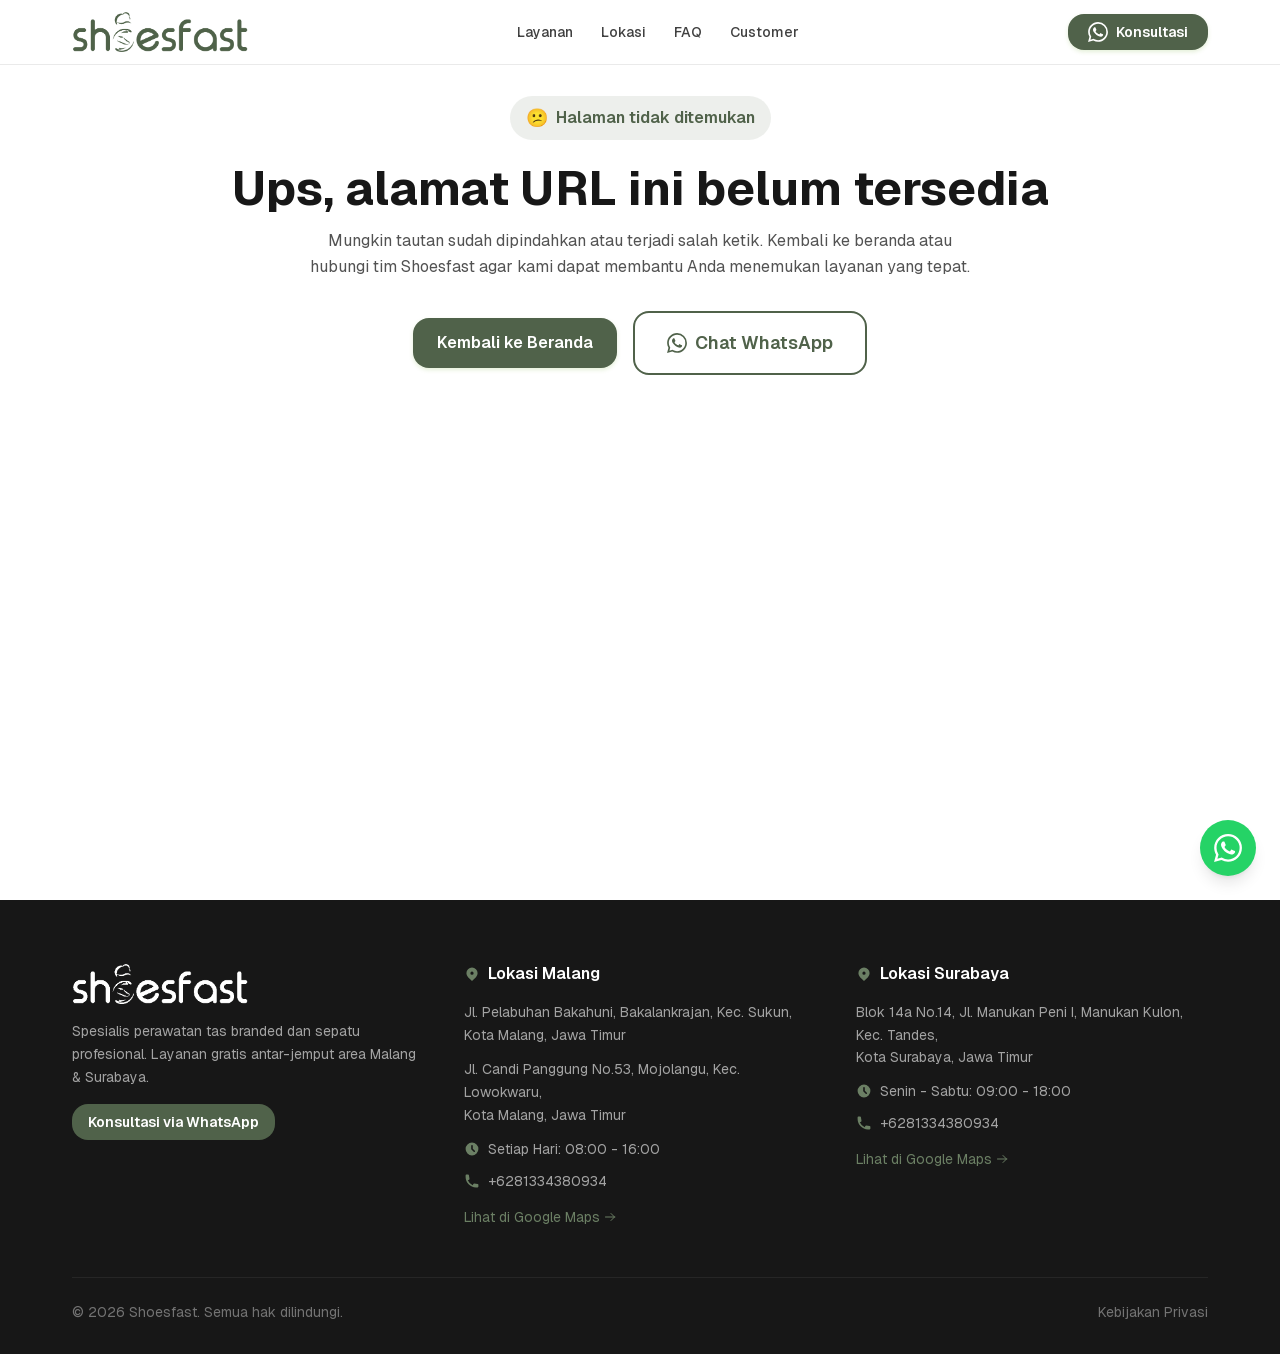
==== commit 285cf5d3: "fix: kartu toko kedua benar-benar bertahan, dan alamatnya masuk footer Kartu Candi Panggung tampil s" ====
--- a/404/index.html
+++ b/404/index.html
@@ -1 +1 @@
-<!DOCTYPE html><!--Uaj_7CMYdNmYsTwA8hBMT--><html lang="id"><head><meta charSet="utf-8"/><meta name="viewport" content="width=device-width, initial-scale=1"/><link rel="preload" as="image" href="/images/logo-shoesfast.png"/><link rel="stylesheet" href="/_next/static/chunks/b9d72a461e67cee8.css" data-precedence="next"/><link rel="preload" as="script" fetchPriority="low" href="/_next/static/chunks/836c73999f35f6b7.js"/><script src="/_next/static/chunks/236f7e5abd6f09ff.js" async=""></script><script src="/_next/static/chunks/3151069120227279.js" async=""></script><script src="/_next/static/chunks/349ff5d670a6f4a0.js" async=""></script><script src="/_next/static/chunks/turbopack-336bdd63fa0ebe55.js" async=""></script><script src="/_next/static/chunks/e42108ed732b99e9.js" async=""></script><script src="/_next/static/chunks/ff1a16fafef87110.js" async=""></script><script src="/_next/static/chunks/7340adf74ff47ec0.js" async=""></script><meta name="robots" content="noindex"/><meta name="next-size-adjust" content=""/><title>Shoesfast - Spesialis Perawatan Tas Branded &amp; Sepatu di Malang &amp; Surabaya</title><meta name="description" content="Shoesfast menyediakan layanan cuci sepatu, spa tas branded, dan reparasi profesional dengan antar-jemput gratis area Malang &amp; Surabaya."/><meta name="keywords" content="cuci sepatu malang,spa tas branded malang,cuci sepatu surabaya,spa tas branded surabaya,reparasi tas branded,perawatan sepatu,shoesfast"/><meta name="robots" content="index, follow"/><meta name="googlebot" content="index, follow, max-video-preview:-1, max-image-preview:large, max-snippet:-1"/><link rel="canonical" href="https://shoesfast.id/"/><meta property="og:title" content="Shoesfast - Spesialis Perawatan Tas Branded &amp; Sepatu"/><meta property="og:description" content="Shoesfast menyediakan layanan cuci sepatu, spa tas branded, dan reparasi profesional dengan antar-jemput gratis area Malang &amp; Surabaya."/><meta property="og:url" content="https://shoesfast.id/"/><meta property="og:site_name" content="Shoesfast"/><meta property="og:locale" content="id_ID"/><meta property="og:image" content="https://images.unsplash.com/photo-1497366216548-37526070297c?w=1200&amp;q=80"/><meta property="og:image:width" content="1200"/><meta property="og:image:height" content="630"/><meta property="og:image:alt" content="Shoesfast - Perawatan Tas &amp; Sepatu Profesional"/><meta property="og:type" content="website"/><meta name="twitter:card" content="summary_large_image"/><meta name="twitter:title" content="Shoesfast - Perawatan Tas &amp; Sepatu Profesional"/><meta name="twitter:description" content="Shoesfast menyediakan layanan cuci sepatu, spa tas branded, dan reparasi profesional dengan antar-jemput gratis area Malang &amp; Surabaya."/><meta name="twitter:image" content="https://images.unsplash.com/photo-1497366216548-37526070297c?w=1200&amp;q=80"/><link rel="icon" href="/favicon.ico?favicon.f319c5b2.ico" sizes="48x48" type="image/x-icon"/><script src="/_next/static/chunks/a6dad97d9634a72d.js" noModule=""></script></head><body class="geist_a71539c9-module__T19VSG__variable geist_mono_8d43a2aa-module__8Li5zG__variable antialiased"><div hidden=""><!--$--><!--/$--></div><div aria-hidden="true" class="fixed inset-0 z-[60] flex items-center justify-center bg-white transition-opacity duration-500 opacity-100"><div class="absolute top-1/4 left-1/4 w-64 h-64 bg-primary/10 rounded-full blur-3xl"></div><div class="absolute bottom-1/4 right-1/4 w-72 h-72 bg-secondary/10 rounded-full blur-3xl"></div><div class="absolute inset-0 bg-gradient-to-br from-primary/0 via-white to-primary/5"></div><div class="relative z-10 flex flex-col items-center px-6"><div class="relative mb-7"><span class="absolute inset-0 bg-primary/30 rounded-3xl blur-2xl animate-pulse"></span><span class="absolute inset-0 rounded-3xl ring-1 ring-primary/20 animate-ping"></span><div class="relative w-20 h-20 rounded-3xl bg-gradient-to-br from-primary to-primary-hover flex items-center justify-center shadow-xl shadow-primary/20"><span class="text-white text-4xl font-bold tracking-tight">S</span></div></div><div class="text-3xl font-bold text-gray-900 tracking-tight animate-fade-in-up">Shoesfast</div><p class="text-sm text-gray-500 mt-1.5 animate-fade-in-up delay-100">Spesialis Tas Branded &amp; Sepatu</p><div class="flex gap-1.5 mt-8 animate-fade-in-up delay-200"><span class="w-2 h-2 bg-primary rounded-full animate-bounce" style="animation-delay:0ms"></span><span class="w-2 h-2 bg-primary rounded-full animate-bounce" style="animation-delay:150ms"></span><span class="w-2 h-2 bg-primary rounded-full animate-bounce" style="animation-delay:300ms"></span></div></div></div><header class="fixed top-0 inset-x-0 z-40 bg-white/85 backdrop-blur-md border-b border-gray-200/80"><nav class="mx-auto w-full max-w-[var(--container-max-width)] px-4 sm:px-6 lg:px-8 h-16 flex items-center justify-between gap-4"><button type="button" aria-label="Shoesfast — scroll ke atas" class="flex items-center cursor-pointer group"><img alt="Shoesfast" width="558" height="127" decoding="async" data-nimg="1" class="h-9 md:h-10 w-auto group-hover:scale-105 transition-transform" style="color:transparent" src="/images/logo-shoesfast.png"/></button><ul class="hidden lg:flex items-center gap-1"><li><a class="px-3 py-2 text-sm font-medium rounded-lg transition-colors whitespace-nowrap text-gray-700 hover:text-primary hover:bg-primary/5" href="/#layanan">Layanan</a></li><li><a class="px-3 py-2 text-sm font-medium rounded-lg transition-colors whitespace-nowrap text-gray-700 hover:text-primary hover:bg-primary/5" href="/#lokasi">Lokasi</a></li><li><a class="px-3 py-2 text-sm font-medium rounded-lg transition-colors whitespace-nowrap text-gray-700 hover:text-primary hover:bg-primary/5" href="/#faq">FAQ</a></li><li><a target="_blank" rel="noopener noreferrer" class="px-3 py-2 text-sm font-medium rounded-lg transition-colors whitespace-nowrap text-gray-700 hover:text-primary hover:bg-primary/5" href="https://customer.shoesfast.id">Customer</a></li></ul><div class="hidden lg:block"><a href="https://wa.me/6281334380934?text=Halo%20Shoesfast%2C%20saya%20mau%20konsultasi." target="_blank" rel="noopener noreferrer" class="inline-flex items-center justify-center gap-2 px-8 py-4 rounded-lg font-semibold text-lg transition-all duration-300 bg-primary text-white hover:bg-primary-hover shadow-[var(--shadow-button)] !px-5 !py-2 !text-sm"><svg class="w-5 h-5" fill="currentColor" viewBox="0 0 24 24" aria-hidden="true"><path d="M17.472 14.382c-.297-.149-1.758-.867-2.03-.967-.273-.099-.471-.148-.67.15-.197.297-.767.966-.94 1.164-.173.199-.347.223-.644.075-.297-.15-1.255-.463-2.39-1.475-.883-.788-1.48-1.761-1.653-2.059-.173-.297-.018-.458.13-.606.134-.133.298-.347.446-.52.149-.174.198-.298.298-.497.099-.198.05-.371-.025-.52-.075-.149-.669-1.612-.916-2.207-.242-.579-.487-.5-.669-.51-.173-.008-.371-.01-.57-.01-.198 0-.52.074-.792.372-.272.297-1.04 1.016-1.04 2.479 0 1.462 1.065 2.875 1.213 3.074.149.198 2.096 3.2 5.077 4.487.709.306 1.262.489 1.694.625.712.227 1.36.195 1.871.118.571-.085 1.758-.719 2.006-1.413.248-.694.248-1.289.173-1.413-.074-.124-.272-.198-.57-.347m-5.421 7.403h-.004a9.87 9.87 0 01-5.031-1.378l-.361-.214-3.741.982.998-3.648-.235-.374a9.86 9.86 0 01-1.51-5.26c.001-5.45 4.436-9.884 9.888-9.884 2.64 0 5.122 1.03 6.988 2.898a9.825 9.825 0 012.893 6.994c-.003 5.45-4.437 9.884-9.885 9.884m8.413-18.297A11.815 11.815 0 0012.05 0C5.495 0 .16 5.335.157 11.892c0 2.096.547 4.142 1.588 5.945L.057 24l6.305-1.654a11.882 11.882 0 005.683 1.448h.005c6.554 0 11.89-5.335 11.893-11.893a11.821 11.821 0 00-3.48-8.413z"></path></svg>Konsultasi</a></div><button type="button" aria-label="Toggle menu" aria-expanded="false" class="lg:hidden p-2 text-gray-700 hover:bg-gray-100 rounded-lg transition-colors"><svg class="w-6 h-6" fill="none" stroke="currentColor" viewBox="0 0 24 24"><path stroke-linecap="round" stroke-linejoin="round" stroke-width="2" d="M4 6h16M4 12h16M4 18h16"></path></svg></button></nav><div class="lg:hidden border-t border-gray-200 bg-white overflow-hidden transition-[max-height,opacity] duration-300 ease-out max-h-0 opacity-0"><ul class="px-4 py-4 space-y-1"><li><a class="block px-3 py-2.5 rounded-lg text-base font-medium transition-colors text-gray-700 hover:bg-gray-50" href="/#layanan">Layanan</a></li><li><a class="block px-3 py-2.5 rounded-lg text-base font-medium transition-colors text-gray-700 hover:bg-gray-50" href="/#lokasi">Lokasi</a></li><li><a class="block px-3 py-2.5 rounded-lg text-base font-medium transition-colors text-gray-700 hover:bg-gray-50" href="/#faq">FAQ</a></li><li><a target="_blank" rel="noopener noreferrer" class="block px-3 py-2.5 rounded-lg text-base font-medium transition-colors text-gray-700 hover:bg-gray-50" href="https://customer.shoesfast.id">Customer</a></li><li class="pt-3"><a href="https://wa.me/6281334380934?text=Halo%20Shoesfast%2C%20saya%20mau%20konsultasi." target="_blank" rel="noopener noreferrer" class="inline-flex items-center justify-center gap-2 px-8 py-4 rounded-lg font-semibold text-lg transition-all duration-300 bg-primary text-white hover:bg-primary-hover shadow-[var(--shadow-button)] w-full"><svg class="w-5 h-5" fill="currentColor" viewBox="0 0 24 24" aria-hidden="true"><path d="M17.472 14.382c-.297-.149-1.758-.867-2.03-.967-.273-.099-.471-.148-.67.15-.197.297-.767.966-.94 1.164-.173.199-.347.223-.644.075-.297-.15-1.255-.463-2.39-1.475-.883-.788-1.48-1.761-1.653-2.059-.173-.297-.018-.458.13-.606.134-.133.298-.347.446-.52.149-.174.198-.298.298-.497.099-.198.05-.371-.025-.52-.075-.149-.669-1.612-.916-2.207-.242-.579-.487-.5-.669-.51-.173-.008-.371-.01-.57-.01-.198 0-.52.074-.792.372-.272.297-1.04 1.016-1.04 2.479 0 1.462 1.065 2.875 1.213 3.074.149.198 2.096 3.2 5.077 4.487.709.306 1.262.489 1.694.625.712.227 1.36.195 1.871.118.571-.085 1.758-.719 2.006-1.413.248-.694.248-1.289.173-1.413-.074-.124-.272-.198-.57-.347m-5.421 7.403h-.004a9.87 9.87 0 01-5.031-1.378l-.361-.214-3.741.982.998-3.648-.235-.374a9.86 9.86 0 01-1.51-5.26c.001-5.45 4.436-9.884 9.888-9.884 2.64 0 5.122 1.03 6.988 2.898a9.825 9.825 0 012.893 6.994c-.003 5.45-4.437 9.884-9.885 9.884m8.413-18.297A11.815 11.815 0 0012.05 0C5.495 0 .16 5.335.157 11.892c0 2.096.547 4.142 1.588 5.945L.057 24l6.305-1.654a11.882 11.882 0 005.683 1.448h.005c6.554 0 11.89-5.335 11.893-11.893a11.821 11.821 0 00-3.48-8.413z"></path></svg>Konsultasi via WhatsApp</a></li></ul></div></header><main class="bg-white min-h-screen flex flex-col"><section class="bg-white text-gray-900 flex-1 py-24"><div class="mx-auto w-full max-w-[var(--container-max-width)] px-4 sm:px-6 lg:px-8 text-center"><p class="inline-flex items-center gap-2 px-4 py-2 bg-primary/10 text-primary rounded-full font-semibold mb-6"><span class="text-lg">😕</span>Halaman tidak ditemukan</p><h1 class="text-4xl md:text-5xl font-bold text-gray-900 mb-4">Ups, alamat URL ini belum tersedia</h1><p class="text-gray-600 max-w-2xl mx-auto mb-8">Mungkin tautan sudah dipindahkan atau terjadi salah ketik. Kembali ke beranda atau hubungi tim Shoesfast agar kami dapat membantu Anda menemukan layanan yang tepat.</p><div class="flex flex-col sm:flex-row items-center justify-center gap-4"><a class="inline-flex items-center justify-center px-6 py-3 bg-primary text-white rounded-lg font-semibold shadow-[var(--shadow-button)] hover:bg-primary-hover" href="/">Kembali ke Beranda</a><a href="https://wa.me/6281334380934?text=Halo%20Shoesfast%2C%20saya%20mau%20konsultasi." target="_blank" rel="noopener noreferrer" class="inline-flex items-center justify-center gap-2 px-8 py-4 rounded-lg font-semibold text-lg transition-all duration-300 bg-white text-primary border-2 border-primary hover:bg-primary hover:text-white "><svg class="w-5 h-5" fill="currentColor" viewBox="0 0 24 24" aria-hidden="true"><path d="M17.472 14.382c-.297-.149-1.758-.867-2.03-.967-.273-.099-.471-.148-.67.15-.197.297-.767.966-.94 1.164-.173.199-.347.223-.644.075-.297-.15-1.255-.463-2.39-1.475-.883-.788-1.48-1.761-1.653-2.059-.173-.297-.018-.458.13-.606.134-.133.298-.347.446-.52.149-.174.198-.298.298-.497.099-.198.05-.371-.025-.52-.075-.149-.669-1.612-.916-2.207-.242-.579-.487-.5-.669-.51-.173-.008-.371-.01-.57-.01-.198 0-.52.074-.792.372-.272.297-1.04 1.016-1.04 2.479 0 1.462 1.065 2.875 1.213 3.074.149.198 2.096 3.2 5.077 4.487.709.306 1.262.489 1.694.625.712.227 1.36.195 1.871.118.571-.085 1.758-.719 2.006-1.413.248-.694.248-1.289.173-1.413-.074-.124-.272-.198-.57-.347m-5.421 7.403h-.004a9.87 9.87 0 01-5.031-1.378l-.361-.214-3.741.982.998-3.648-.235-.374a9.86 9.86 0 01-1.51-5.26c.001-5.45 4.436-9.884 9.888-9.884 2.64 0 5.122 1.03 6.988 2.898a9.825 9.825 0 012.893 6.994c-.003 5.45-4.437 9.884-9.885 9.884m8.413-18.297A11.815 11.815 0 0012.05 0C5.495 0 .16 5.335.157 11.892c0 2.096.547 4.142 1.588 5.945L.057 24l6.305-1.654a11.882 11.882 0 005.683 1.448h.005c6.554 0 11.89-5.335 11.893-11.893a11.821 11.821 0 00-3.48-8.413z"></path></svg>Chat WhatsApp</a></div></div></section></main><!--$--><!--/$--><footer class="bg-gray-900 text-gray-400 pt-16 pb-8"><div class="mx-auto w-full max-w-[var(--container-max-width)] px-4 sm:px-6 lg:px-8 "><div class="grid grid-cols-1 md:grid-cols-3 gap-10"><div><img alt="Shoesfast" loading="lazy" width="558" height="127" decoding="async" data-nimg="1" class="h-10 w-auto mb-4" style="color:transparent" src="/images/logo-shoesfast-putih.png"/><p class="text-sm leading-relaxed mb-4">Spesialis perawatan tas branded dan sepatu profesional. Layanan gratis antar-jemput area Malang &amp; Surabaya.</p><a href="https://wa.me/6281334380934?text=Halo%20Shoesfast%2C%20saya%20mau%20konsultasi." target="_blank" rel="noopener noreferrer" class="inline-flex items-center gap-2 px-4 py-2 bg-primary text-white rounded-lg text-sm font-semibold hover:bg-primary-hover transition-colors">Konsultasi via WhatsApp</a></div><div><h4 class="text-white font-semibold mb-4 flex items-center gap-2"><span class="text-primary-light"><svg class="w-4 h-4" fill="currentColor" viewBox="0 0 20 20" aria-hidden="true"><path fill-rule="evenodd" d="M5.05 4.05a7 7 0 119.9 9.9L10 18.9l-4.95-4.95a7 7 0 010-9.9zM10 11a2 2 0 100-4 2 2 0 000 4z" clip-rule="evenodd"></path></svg></span>Lokasi <!-- -->Malang</h4><ul class="space-y-3 text-sm"><li class="leading-relaxed">Jl. Pelabuhan Bakahuni, Bakalankrajan, Kec. Sukun<!-- -->,<br/>Kota Malang, Jawa Timur</li><li class="flex items-start gap-2"><span class="text-primary-light flex-shrink-0 mt-0.5"><svg class="w-4 h-4" fill="currentColor" viewBox="0 0 20 20" aria-hidden="true"><path fill-rule="evenodd" d="M10 18a8 8 0 100-16 8 8 0 000 16zm1-12a1 1 0 10-2 0v4a1 1 0 00.293.707l2.828 2.829a1 1 0 101.415-1.415L11 9.586V6z" clip-rule="evenodd"></path></svg></span><span>Setiap Hari: 08:00 - 16:00</span></li><li class="flex items-start gap-2"><span class="text-primary-light flex-shrink-0 mt-0.5"><svg class="w-4 h-4" fill="currentColor" viewBox="0 0 20 20" aria-hidden="true"><path d="M2 3a1 1 0 011-1h2.153a1 1 0 01.986.836l.74 4.435a1 1 0 01-.54 1.06l-1.548.773a11.037 11.037 0 006.105 6.105l.774-1.548a1 1 0 011.059-.54l4.435.74a1 1 0 01.836.986V17a1 1 0 01-1 1h-2C7.82 18 2 12.18 2 5V3z"></path></svg></span><a href="https://wa.me/6281334380934?text=Halo%20Shoesfast%2C%20saya%20mau%20konsultasi." target="_blank" rel="noopener noreferrer" class="hover:text-white transition-colors">+<!-- -->6281334380934</a></li></ul><a href="https://maps.app.goo.gl/wsC919qcmVZXN9v99" target="_blank" rel="noopener noreferrer" class="inline-flex items-center gap-1 text-sm text-primary-light hover:text-white mt-4 transition-colors">Lihat di Google Maps<svg class="w-3 h-3" fill="none" stroke="currentColor" viewBox="0 0 24 24" aria-hidden="true"><path stroke-linecap="round" stroke-linejoin="round" stroke-width="2" d="M14 5l7 7m0 0l-7 7m7-7H3"></path></svg></a></div><div><h4 class="text-white font-semibold mb-4 flex items-center gap-2"><span class="text-primary-light"><svg class="w-4 h-4" fill="currentColor" viewBox="0 0 20 20" aria-hidden="true"><path fill-rule="evenodd" d="M5.05 4.05a7 7 0 119.9 9.9L10 18.9l-4.95-4.95a7 7 0 010-9.9zM10 11a2 2 0 100-4 2 2 0 000 4z" clip-rule="evenodd"></path></svg></span>Lokasi <!-- -->Surabaya</h4><ul class="space-y-3 text-sm"><li class="leading-relaxed">Blok 14a No.14, Jl. Manukan Peni I, Manukan Kulon, Kec. Tandes<!-- -->,<br/>Kota Surabaya, Jawa Timur</li><li class="flex items-start gap-2"><span class="text-primary-light flex-shrink-0 mt-0.5"><svg class="w-4 h-4" fill="currentColor" viewBox="0 0 20 20" aria-hidden="true"><path fill-rule="evenodd" d="M10 18a8 8 0 100-16 8 8 0 000 16zm1-12a1 1 0 10-2 0v4a1 1 0 00.293.707l2.828 2.829a1 1 0 101.415-1.415L11 9.586V6z" clip-rule="evenodd"></path></svg></span><span>Senin - Sabtu: 09:00 - 18:00</span></li><li class="flex items-start gap-2"><span class="text-primary-light flex-shrink-0 mt-0.5"><svg class="w-4 h-4" fill="currentColor" viewBox="0 0 20 20" aria-hidden="true"><path d="M2 3a1 1 0 011-1h2.153a1 1 0 01.986.836l.74 4.435a1 1 0 01-.54 1.06l-1.548.773a11.037 11.037 0 006.105 6.105l.774-1.548a1 1 0 011.059-.54l4.435.74a1 1 0 01.836.986V17a1 1 0 01-1 1h-2C7.82 18 2 12.18 2 5V3z"></path></svg></span><a href="https://wa.me/6281334380934?text=Halo%20Shoesfast%2C%20saya%20mau%20konsultasi." target="_blank" rel="noopener noreferrer" class="hover:text-white transition-colors">+<!-- -->6281334380934</a></li></ul><a href="https://maps.app.goo.gl/vLWa94cP7HTCLJkb7" target="_blank" rel="noopener noreferrer" class="inline-flex items-center gap-1 text-sm text-primary-light hover:text-white mt-4 transition-colors">Lihat di Google Maps<svg class="w-3 h-3" fill="none" stroke="currentColor" viewBox="0 0 24 24" aria-hidden="true"><path stroke-linecap="round" stroke-linejoin="round" stroke-width="2" d="M14 5l7 7m0 0l-7 7m7-7H3"></path></svg></a></div></div><div class="mt-12 pt-6 border-t border-gray-800 text-sm text-gray-500 flex flex-col sm:flex-row items-center justify-between gap-3"><p>© <!-- -->2026<!-- --> <!-- -->Shoesfast<!-- -->. Semua hak dilindungi.</p><a href="/kebijakan-privasi" class="hover:text-white transition-colors">Kebijakan Privasi</a></div></div></footer><a href="https://wa.me/6281334380934?text=Halo%20Shoesfast%2C%20saya%20mau%20konsultasi." target="_blank" rel="noopener noreferrer" aria-label="Chat WhatsApp" class="fixed bottom-6 right-6 z-30 w-14 h-14 rounded-full bg-[#25D366] text-white flex items-center justify-center shadow-lg hover:scale-110 transition-transform"><svg class="w-7 h-7" fill="currentColor" viewBox="0 0 24 24" aria-hidden="true"><path d="M17.472 14.382c-.297-.149-1.758-.867-2.03-.967-.273-.099-.471-.148-.67.15-.197.297-.767.966-.94 1.164-.173.199-.347.223-.644.075-.297-.15-1.255-.463-2.39-1.475-.883-.788-1.48-1.761-1.653-2.059-.173-.297-.018-.458.13-.606.134-.133.298-.347.446-.52.149-.174.198-.298.298-.497.099-.198.05-.371-.025-.52-.075-.149-.669-1.612-.916-2.207-.242-.579-.487-.5-.669-.51-.173-.008-.371-.01-.57-.01-.198 0-.52.074-.792.372-.272.297-1.04 1.016-1.04 2.479 0 1.462 1.065 2.875 1.213 3.074.149.198 2.096 3.2 5.077 4.487.709.306 1.262.489 1.694.625.712.227 1.36.195 1.871.118.571-.085 1.758-.719 2.006-1.413.248-.694.248-1.289.173-1.413-.074-.124-.272-.198-.57-.347m-5.421 7.403h-.004a9.87 9.87 0 01-5.031-1.378l-.361-.214-3.741.982.998-3.648-.235-.374a9.86 9.86 0 01-1.51-5.26c.001-5.45 4.436-9.884 9.888-9.884 2.64 0 5.122 1.03 6.988 2.898a9.825 9.825 0 012.893 6.994c-.003 5.45-4.437 9.884-9.885 9.884m8.413-18.297A11.815 11.815 0 0012.05 0C5.495 0 .16 5.335.157 11.892c0 2.096.547 4.142 1.588 5.945L.057 24l6.305-1.654a11.882 11.882 0 005.683 1.448h.005c6.554 0 11.89-5.335 11.893-11.893a11.821 11.821 0 00-3.48-8.413z"></path></svg></a><script src="/_next/static/chunks/836c73999f35f6b7.js" id="_R_" async=""></script><script>(self.__next_f=self.__next_f||[]).push([0])</script><script>self.__next_f.push([1,"1:\"$Sreact.fragment\"\n2:I[98261,[\"/_next/static/chunks/e42108ed732b99e9.js\"],\"default\"]\n3:I[7988,[\"/_next/static/chunks/e42108ed732b99e9.js\"],\"default\"]\n4:I[39756,[\"/_next/static/chunks/ff1a16fafef87110.js\",\"/_next/static/chunks/7340adf74ff47ec0.js\"],\"default\"]\n5:I[37457,[\"/_next/static/chunks/ff1a16fafef87110.js\",\"/_next/static/chunks/7340adf74ff47ec0.js\"],\"default\"]\n6:I[22016,[\"/_next/static/chunks/e42108ed732b99e9.js\"],\"\"]\n7:I[63979,[\"/_next/static/chunks/e42108ed732b99e9.js\"],\"default\"]\n8:I[5500,[\"/_next/static/chunks/e42108ed732b99e9.js\"],\"Image\"]\n12:I[68027,[\"/_next/static/chunks/ff1a16fafef87110.js\",\"/_next/static/chunks/7340adf74ff47ec0.js\"],\"default\"]\n:HL[\"/_next/static/chunks/b9d72a461e67cee8.css\",\"style\"]\n"])</script><script>self.__next_f.push([1,"0:{\"P\":null,\"b\":\"Uaj_7CMYdNmYsTwA8hBMT\",\"c\":[\"\",\"_not-found\",\"\"],\"q\":\"\",\"i\":false,\"f\":[[[\"\",{\"children\":[\"/_not-found\",{\"children\":[\"__PAGE__\",{}]}]},\"$undefined\",\"$undefined\",true],[[\"$\",\"$1\",\"c\",{\"children\":[[[\"$\",\"link\",\"0\",{\"rel\":\"stylesheet\",\"href\":\"/_next/static/chunks/b9d72a461e67cee8.css\",\"precedence\":\"next\",\"crossOrigin\":\"$undefined\",\"nonce\":\"$undefined\"}],[\"$\",\"script\",\"script-0\",{\"src\":\"/_next/static/chunks/e42108ed732b99e9.js\",\"async\":true,\"nonce\":\"$undefined\"}]],[\"$\",\"html\",null,{\"lang\":\"id\",\"children\":[\"$\",\"body\",null,{\"className\":\"geist_a71539c9-module__T19VSG__variable geist_mono_8d43a2aa-module__8Li5zG__variable antialiased\",\"children\":[false,[\"$\",\"$L2\",null,{}],[\"$\",\"$L3\",null,{}],[\"$\",\"$L4\",null,{\"parallelRouterKey\":\"children\",\"error\":\"$undefined\",\"errorStyles\":\"$undefined\",\"errorScripts\":\"$undefined\",\"template\":[\"$\",\"$L5\",null,{}],\"templateStyles\":\"$undefined\",\"templateScripts\":\"$undefined\",\"notFound\":[[\"$\",\"main\",null,{\"className\":\"bg-white min-h-screen flex flex-col\",\"children\":[\"$\",\"section\",null,{\"id\":\"$undefined\",\"className\":\"bg-white text-gray-900 flex-1 py-24\",\"children\":[\"$\",\"div\",null,{\"className\":\"mx-auto w-full max-w-[var(--container-max-width)] px-4 sm:px-6 lg:px-8 text-center\",\"children\":[[\"$\",\"p\",null,{\"className\":\"inline-flex items-center gap-2 px-4 py-2 bg-primary/10 text-primary rounded-full font-semibold mb-6\",\"children\":[[\"$\",\"span\",null,{\"className\":\"text-lg\",\"children\":\"😕\"}],\"Halaman tidak ditemukan\"]}],[\"$\",\"h1\",null,{\"className\":\"text-4xl md:text-5xl font-bold text-gray-900 mb-4\",\"children\":\"Ups, alamat URL ini belum tersedia\"}],[\"$\",\"p\",null,{\"className\":\"text-gray-600 max-w-2xl mx-auto mb-8\",\"children\":\"Mungkin tautan sudah dipindahkan atau terjadi salah ketik. Kembali ke beranda atau hubungi tim Shoesfast agar kami dapat membantu Anda menemukan layanan yang tepat.\"}],[\"$\",\"div\",null,{\"className\":\"flex flex-col sm:flex-row items-center justify-center gap-4\",\"children\":[[\"$\",\"$L6\",null,{\"href\":\"/\",\"className\":\"inline-flex items-center justify-center px-6 py-3 bg-primary text-white rounded-lg font-semibold shadow-[var(--shadow-button)] hover:bg-primary-hover\",\"children\":\"Kembali ke Beranda\"}],[\"$\",\"$L7\",null,{\"phoneNumber\":\"6281334380934\",\"message\":\"Halo Shoesfast, saya mau konsultasi.\",\"variant\":\"secondary\",\"children\":\"Chat WhatsApp\"}]]}]]}]}]}],[]],\"forbidden\":\"$undefined\",\"unauthorized\":\"$undefined\"}],[\"$\",\"footer\",null,{\"className\":\"bg-gray-900 text-gray-400 pt-16 pb-8\",\"children\":[\"$\",\"div\",null,{\"className\":\"mx-auto w-full max-w-[var(--container-max-width)] px-4 sm:px-6 lg:px-8 \",\"children\":[[\"$\",\"div\",null,{\"className\":\"grid grid-cols-1 md:grid-cols-3 gap-10\",\"children\":[[\"$\",\"div\",null,{\"children\":[[\"$\",\"$L8\",null,{\"src\":\"/images/logo-shoesfast-putih.png\",\"alt\":\"Shoesfast\",\"width\":558,\"height\":127,\"className\":\"h-10 w-auto mb-4\"}],[\"$\",\"p\",null,{\"className\":\"text-sm leading-relaxed mb-4\",\"children\":\"Spesialis perawatan tas branded dan sepatu profesional. Layanan gratis antar-jemput area Malang \u0026 Surabaya.\"}],[\"$\",\"a\",null,{\"href\":\"https://wa.me/6281334380934?text=Halo%20Shoesfast%2C%20saya%20mau%20konsultasi.\",\"target\":\"_blank\",\"rel\":\"noopener noreferrer\",\"className\":\"inline-flex items-center gap-2 px-4 py-2 bg-primary text-white rounded-lg text-sm font-semibold hover:bg-primary-hover transition-colors\",\"children\":\"Konsultasi via WhatsApp\"}]]}],[\"$\",\"div\",null,{\"children\":[[\"$\",\"h4\",null,{\"className\":\"text-white font-semibold mb-4 flex items-center gap-2\",\"children\":[[\"$\",\"span\",null,{\"className\":\"text-primary-light\",\"children\":[\"$\",\"svg\",null,{\"className\":\"w-4 h-4\",\"fill\":\"currentColor\",\"viewBox\":\"0 0 20 20\",\"aria-hidden\":\"true\",\"children\":[\"$\",\"path\",null,{\"fillRule\":\"evenodd\",\"d\":\"M5.05 4.05a7 7 0 119.9 9.9L10 18.9l-4.95-4.95a7 7 0 010-9.9zM10 11a2 2 0 100-4 2 2 0 000 4z\",\"clipRule\":\"evenodd\"}]}]}],\"Lokasi \",\"Malang\"]}],[\"$\",\"ul\",null,{\"className\":\"space-y-3 text-sm\",\"children\":[[\"$\",\"li\",null,{\"className\":\"leading-relaxed\",\"children\":[\"Jl. Pelabuhan Bakahuni, Bakalankrajan, Kec. Sukun\",\",\",[\"$\",\"br\",null,{}],\"Kota Malang, Jawa Timur\"]}],[\"$\",\"li\",null,{\"className\":\"flex items-start gap-2\",\"children\":[[\"$\",\"span\",null,{\"className\":\"text-primary-light flex-shrink-0 mt-0.5\",\"children\":[\"$\",\"svg\",null,{\"className\":\"w-4 h-4\",\"fill\":\"currentColor\",\"viewBox\":\"0 0 20 20\",\"aria-hidden\":\"true\",\"children\":[\"$\",\"path\",null,{\"fillRule\":\"evenodd\",\"d\":\"M10 18a8 8 0 100-16 8 8 0 000 16zm1-12a1 1 0 10-2 0v4a1 1 0 00.293.707l2.828 2.829a1 1 0 101.415-1.415L11 9.586V6z\",\"clipRule\":\"evenodd\"}]}]}],\"$L9\"]}],\"$La\"]}],\"$Lb\"]}],\"$Lc\"]}],\"$Ld\"]}]}],\"$Le\"]}]}]]}],{\"children\":[\"$Lf\",{\"children\":[\"$L10\",{},null,false,false]},null,false,false]},null,false,false],\"$L11\",false]],\"m\":\"$undefined\",\"G\":[\"$12\",\"$undefined\"],\"S\":true}\n"])</script><script>self.__next_f.push([1,"13:I[86094,[\"/_next/static/chunks/e42108ed732b99e9.js\"],\"default\"]\n14:I[97367,[\"/_next/static/chunks/ff1a16fafef87110.js\",\"/_next/static/chunks/7340adf74ff47ec0.js\"],\"OutletBoundary\"]\n15:\"$Sreact.suspense\"\n17:I[97367,[\"/_next/static/chunks/ff1a16fafef87110.js\",\"/_next/static/chunks/7340adf74ff47ec0.js\"],\"ViewportBoundary\"]\n19:I[97367,[\"/_next/static/chunks/ff1a16fafef87110.js\",\"/_next/static/chunks/7340adf74ff47ec0.js\"],\"MetadataBoundary\"]\n9:[\"$\",\"span\",null,{\"children\":\"Setiap Hari: 08:00 - 16:00\"}]\na:[\"$\",\"li\",null,{\"className\":\"flex items-start gap-2\",\"children\":[[\"$\",\"span\",null,{\"className\":\"text-primary-light flex-shrink-0 mt-0.5\",\"children\":[\"$\",\"svg\",null,{\"className\":\"w-4 h-4\",\"fill\":\"currentColor\",\"viewBox\":\"0 0 20 20\",\"aria-hidden\":\"true\",\"children\":[\"$\",\"path\",null,{\"d\":\"M2 3a1 1 0 011-1h2.153a1 1 0 01.986.836l.74 4.435a1 1 0 01-.54 1.06l-1.548.773a11.037 11.037 0 006.105 6.105l.774-1.548a1 1 0 011.059-.54l4.435.74a1 1 0 01.836.986V17a1 1 0 01-1 1h-2C7.82 18 2 12.18 2 5V3z\"}]}]}],[\"$\",\"a\",null,{\"href\":\"https://wa.me/6281334380934?text=Halo%20Shoesfast%2C%20saya%20mau%20konsultasi.\",\"target\":\"_blank\",\"rel\":\"noopener noreferrer\",\"className\":\"hover:text-white transition-colors\",\"children\":[\"+\",\"6281334380934\"]}]]}]\nb:[\"$\",\"a\",null,{\"href\":\"https://maps.app.goo.gl/wsC919qcmVZXN9v99\",\"target\":\"_blank\",\"rel\":\"noopener noreferrer\",\"className\":\"inline-flex items-center gap-1 text-sm text-primary-light hover:text-white mt-4 transition-colors\",\"children\":[\"Lihat di Google Maps\",[\"$\",\"svg\",null,{\"className\":\"w-3 h-3\",\"fill\":\"none\",\"stroke\":\"currentColor\",\"viewBox\":\"0 0 24 24\",\"aria-hidden\":\"true\",\"children\":[\"$\",\"path\",null,{\"strokeLinecap\":\"round\",\"strokeLinejoin\":\"round\",\"strokeWidth\":2,\"d\":\"M14 5l7 7m0 0l-7 7m7-7H3\"}]}]]}]\n"])</script><script>self.__next_f.push([1,"c:[\"$\",\"div\",null,{\"children\":[[\"$\",\"h4\",null,{\"className\":\"text-white font-semibold mb-4 flex items-center gap-2\",\"children\":[[\"$\",\"span\",null,{\"className\":\"text-primary-light\",\"children\":[\"$\",\"svg\",null,{\"className\":\"w-4 h-4\",\"fill\":\"currentColor\",\"viewBox\":\"0 0 20 20\",\"aria-hidden\":\"true\",\"children\":[\"$\",\"path\",null,{\"fillRule\":\"evenodd\",\"d\":\"M5.05 4.05a7 7 0 119.9 9.9L10 18.9l-4.95-4.95a7 7 0 010-9.9zM10 11a2 2 0 100-4 2 2 0 000 4z\",\"clipRule\":\"evenodd\"}]}]}],\"Lokasi \",\"Surabaya\"]}],[\"$\",\"ul\",null,{\"className\":\"space-y-3 text-sm\",\"children\":[[\"$\",\"li\",null,{\"className\":\"leading-relaxed\",\"children\":[\"Blok 14a No.14, Jl. Manukan Peni I, Manukan Kulon, Kec. Tandes\",\",\",[\"$\",\"br\",null,{}],\"Kota Surabaya, Jawa Timur\"]}],[\"$\",\"li\",null,{\"className\":\"flex items-start gap-2\",\"children\":[[\"$\",\"span\",null,{\"className\":\"text-primary-light flex-shrink-0 mt-0.5\",\"children\":[\"$\",\"svg\",null,{\"className\":\"w-4 h-4\",\"fill\":\"currentColor\",\"viewBox\":\"0 0 20 20\",\"aria-hidden\":\"true\",\"children\":[\"$\",\"path\",null,{\"fillRule\":\"evenodd\",\"d\":\"M10 18a8 8 0 100-16 8 8 0 000 16zm1-12a1 1 0 10-2 0v4a1 1 0 00.293.707l2.828 2.829a1 1 0 101.415-1.415L11 9.586V6z\",\"clipRule\":\"evenodd\"}]}]}],[\"$\",\"span\",null,{\"children\":\"Senin - Sabtu: 09:00 - 18:00\"}]]}],[\"$\",\"li\",null,{\"className\":\"flex items-start gap-2\",\"children\":[[\"$\",\"span\",null,{\"className\":\"text-primary-light flex-shrink-0 mt-0.5\",\"children\":[\"$\",\"svg\",null,{\"className\":\"w-4 h-4\",\"fill\":\"currentColor\",\"viewBox\":\"0 0 20 20\",\"aria-hidden\":\"true\",\"children\":[\"$\",\"path\",null,{\"d\":\"M2 3a1 1 0 011-1h2.153a1 1 0 01.986.836l.74 4.435a1 1 0 01-.54 1.06l-1.548.773a11.037 11.037 0 006.105 6.105l.774-1.548a1 1 0 011.059-.54l4.435.74a1 1 0 01.836.986V17a1 1 0 01-1 1h-2C7.82 18 2 12.18 2 5V3z\"}]}]}],[\"$\",\"a\",null,{\"href\":\"https://wa.me/6281334380934?text=Halo%20Shoesfast%2C%20saya%20mau%20konsultasi.\",\"target\":\"_blank\",\"rel\":\"noopener noreferrer\",\"className\":\"hover:text-white transition-colors\",\"children\":[\"+\",\"6281334380934\"]}]]}]]}],[\"$\",\"a\",null,{\"href\":\"https://maps.app.goo.gl/vLWa94cP7HTCLJkb7\",\"target\":\"_blank\",\"rel\":\"noopener noreferrer\",\"className\":\"inline-flex items-center gap-1 text-sm text-primary-light hover:text-white mt-4 transition-colors\",\"children\":[\"Lihat di Google Maps\",[\"$\",\"svg\",null,{\"className\":\"w-3 h-3\",\"fill\":\"none\",\"stroke\":\"currentColor\",\"viewBox\":\"0 0 24 24\",\"aria-hidden\":\"true\",\"children\":[\"$\",\"path\",null,{\"strokeLinecap\":\"round\",\"strokeLinejoin\":\"round\",\"strokeWidth\":2,\"d\":\"M14 5l7 7m0 0l-7 7m7-7H3\"}]}]]}]]}]\n"])</script><script>self.__next_f.push([1,"d:[\"$\",\"div\",null,{\"className\":\"mt-12 pt-6 border-t border-gray-800 text-sm text-gray-500 flex flex-col sm:flex-row items-center justify-between gap-3\",\"children\":[[\"$\",\"p\",null,{\"children\":[\"© \",2026,\" \",\"Shoesfast\",\". Semua hak dilindungi.\"]}],[\"$\",\"a\",null,{\"href\":\"/kebijakan-privasi\",\"className\":\"hover:text-white transition-colors\",\"children\":\"Kebijakan Privasi\"}]]}]\ne:[\"$\",\"$L13\",null,{}]\nf:[\"$\",\"$1\",\"c\",{\"children\":[null,[\"$\",\"$L4\",null,{\"parallelRouterKey\":\"children\",\"error\":\"$undefined\",\"errorStyles\":\"$undefined\",\"errorScripts\":\"$undefined\",\"template\":[\"$\",\"$L5\",null,{}],\"templateStyles\":\"$undefined\",\"templateScripts\":\"$undefined\",\"notFound\":\"$undefined\",\"forbidden\":\"$undefined\",\"unauthorized\":\"$undefined\"}]]}]\n"])</script><script>self.__next_f.push([1,"10:[\"$\",\"$1\",\"c\",{\"children\":[[\"$\",\"main\",null,{\"className\":\"bg-white min-h-screen flex flex-col\",\"children\":[\"$\",\"section\",null,{\"id\":\"$undefined\",\"className\":\"bg-white text-gray-900 flex-1 py-24\",\"children\":[\"$\",\"div\",null,{\"className\":\"mx-auto w-full max-w-[var(--container-max-width)] px-4 sm:px-6 lg:px-8 text-center\",\"children\":[[\"$\",\"p\",null,{\"className\":\"inline-flex items-center gap-2 px-4 py-2 bg-primary/10 text-primary rounded-full font-semibold mb-6\",\"children\":[[\"$\",\"span\",null,{\"className\":\"text-lg\",\"children\":\"😕\"}],\"Halaman tidak ditemukan\"]}],[\"$\",\"h1\",null,{\"className\":\"text-4xl md:text-5xl font-bold text-gray-900 mb-4\",\"children\":\"Ups, alamat URL ini belum tersedia\"}],[\"$\",\"p\",null,{\"className\":\"text-gray-600 max-w-2xl mx-auto mb-8\",\"children\":\"Mungkin tautan sudah dipindahkan atau terjadi salah ketik. Kembali ke beranda atau hubungi tim Shoesfast agar kami dapat membantu Anda menemukan layanan yang tepat.\"}],[\"$\",\"div\",null,{\"className\":\"flex flex-col sm:flex-row items-center justify-center gap-4\",\"children\":[[\"$\",\"$L6\",null,{\"href\":\"/\",\"className\":\"inline-flex items-center justify-center px-6 py-3 bg-primary text-white rounded-lg font-semibold shadow-[var(--shadow-button)] hover:bg-primary-hover\",\"children\":\"Kembali ke Beranda\"}],[\"$\",\"$L7\",null,{\"phoneNumber\":\"6281334380934\",\"message\":\"Halo Shoesfast, saya mau konsultasi.\",\"variant\":\"secondary\",\"children\":\"Chat WhatsApp\"}]]}]]}]}]}],null,[\"$\",\"$L14\",null,{\"children\":[\"$\",\"$15\",null,{\"name\":\"Next.MetadataOutlet\",\"children\":\"$@16\"}]}]]}]\n"])</script><script>self.__next_f.push([1,"11:[\"$\",\"$1\",\"h\",{\"children\":[[\"$\",\"meta\",null,{\"name\":\"robots\",\"content\":\"noindex\"}],[\"$\",\"$L17\",null,{\"children\":\"$L18\"}],[\"$\",\"div\",null,{\"hidden\":true,\"children\":[\"$\",\"$L19\",null,{\"children\":[\"$\",\"$15\",null,{\"name\":\"Next.Metadata\",\"children\":\"$L1a\"}]}]}],[\"$\",\"meta\",null,{\"name\":\"next-size-adjust\",\"content\":\"\"}]]}]\n"])</script><script>self.__next_f.push([1,"18:[[\"$\",\"meta\",\"0\",{\"charSet\":\"utf-8\"}],[\"$\",\"meta\",\"1\",{\"name\":\"viewport\",\"content\":\"width=device-width, initial-scale=1\"}]]\n"])</script><script>self.__next_f.push([1,"1b:I[27201,[\"/_next/static/chunks/ff1a16fafef87110.js\",\"/_next/static/chunks/7340adf74ff47ec0.js\"],\"IconMark\"]\n16:null\n"])</script><script>self.__next_f.push([1,"1a:[[\"$\",\"title\",\"0\",{\"children\":\"Shoesfast - Spesialis Perawatan Tas Branded \u0026 Sepatu di Malang \u0026 Surabaya\"}],[\"$\",\"meta\",\"1\",{\"name\":\"description\",\"content\":\"Shoesfast menyediakan layanan cuci sepatu, spa tas branded, dan reparasi profesional dengan antar-jemput gratis area Malang \u0026 Surabaya.\"}],[\"$\",\"meta\",\"2\",{\"name\":\"keywords\",\"content\":\"cuci sepatu malang,spa tas branded malang,cuci sepatu surabaya,spa tas branded surabaya,reparasi tas branded,perawatan sepatu,shoesfast\"}],[\"$\",\"meta\",\"3\",{\"name\":\"robots\",\"content\":\"index, follow\"}],[\"$\",\"meta\",\"4\",{\"name\":\"googlebot\",\"content\":\"index, follow, max-video-preview:-1, max-image-preview:large, max-snippet:-1\"}],[\"$\",\"link\",\"5\",{\"rel\":\"canonical\",\"href\":\"https://shoesfast.id/\"}],[\"$\",\"meta\",\"6\",{\"property\":\"og:title\",\"content\":\"Shoesfast - Spesialis Perawatan Tas Branded \u0026 Sepatu\"}],[\"$\",\"meta\",\"7\",{\"property\":\"og:description\",\"content\":\"Shoesfast menyediakan layanan cuci sepatu, spa tas branded, dan reparasi profesional dengan antar-jemput gratis area Malang \u0026 Surabaya.\"}],[\"$\",\"meta\",\"8\",{\"property\":\"og:url\",\"content\":\"https://shoesfast.id/\"}],[\"$\",\"meta\",\"9\",{\"property\":\"og:site_name\",\"content\":\"Shoesfast\"}],[\"$\",\"meta\",\"10\",{\"property\":\"og:locale\",\"content\":\"id_ID\"}],[\"$\",\"meta\",\"11\",{\"property\":\"og:image\",\"content\":\"https://images.unsplash.com/photo-1497366216548-37526070297c?w=1200\u0026q=80\"}],[\"$\",\"meta\",\"12\",{\"property\":\"og:image:width\",\"content\":\"1200\"}],[\"$\",\"meta\",\"13\",{\"property\":\"og:image:height\",\"content\":\"630\"}],[\"$\",\"meta\",\"14\",{\"property\":\"og:image:alt\",\"content\":\"Shoesfast - Perawatan Tas \u0026 Sepatu Profesional\"}],[\"$\",\"meta\",\"15\",{\"property\":\"og:type\",\"content\":\"website\"}],[\"$\",\"meta\",\"16\",{\"name\":\"twitter:card\",\"content\":\"summary_large_image\"}],[\"$\",\"meta\",\"17\",{\"name\":\"twitter:title\",\"content\":\"Shoesfast - Perawatan Tas \u0026 Sepatu Profesional\"}],[\"$\",\"meta\",\"18\",{\"name\":\"twitter:description\",\"content\":\"Shoesfast menyediakan layanan cuci sepatu, spa tas branded, dan reparasi profesional dengan antar-jemput gratis area Malang \u0026 Surabaya.\"}],[\"$\",\"meta\",\"19\",{\"name\":\"twitter:image\",\"content\":\"https://images.unsplash.com/photo-1497366216548-37526070297c?w=1200\u0026q=80\"}],[\"$\",\"link\",\"20\",{\"rel\":\"icon\",\"href\":\"/favicon.ico?favicon.f319c5b2.ico\",\"sizes\":\"48x48\",\"type\":\"image/x-icon\"}],[\"$\",\"$L1b\",\"21\",{}]]\n"])</script></body></html>+<!DOCTYPE html><!--Uaj_7CMYdNmYsTwA8hBMT--><html lang="id"><head><meta charSet="utf-8"/><meta name="viewport" content="width=device-width, initial-scale=1"/><link rel="preload" as="image" href="/images/logo-shoesfast.png"/><link rel="stylesheet" href="/_next/static/chunks/b9d72a461e67cee8.css" data-precedence="next"/><link rel="preload" as="script" fetchPriority="low" href="/_next/static/chunks/836c73999f35f6b7.js"/><script src="/_next/static/chunks/236f7e5abd6f09ff.js" async=""></script><script src="/_next/static/chunks/3151069120227279.js" async=""></script><script src="/_next/static/chunks/349ff5d670a6f4a0.js" async=""></script><script src="/_next/static/chunks/turbopack-336bdd63fa0ebe55.js" async=""></script><script src="/_next/static/chunks/e42108ed732b99e9.js" async=""></script><script src="/_next/static/chunks/ff1a16fafef87110.js" async=""></script><script src="/_next/static/chunks/7340adf74ff47ec0.js" async=""></script><meta name="robots" content="noindex"/><meta name="next-size-adjust" content=""/><title>Shoesfast - Spesialis Perawatan Tas Branded &amp; Sepatu di Malang &amp; Surabaya</title><meta name="description" content="Shoesfast menyediakan layanan cuci sepatu, spa tas branded, dan reparasi profesional dengan antar-jemput gratis area Malang &amp; Surabaya."/><meta name="keywords" content="cuci sepatu malang,spa tas branded malang,cuci sepatu surabaya,spa tas branded surabaya,reparasi tas branded,perawatan sepatu,shoesfast"/><meta name="robots" content="index, follow"/><meta name="googlebot" content="index, follow, max-video-preview:-1, max-image-preview:large, max-snippet:-1"/><link rel="canonical" href="https://shoesfast.id/"/><meta property="og:title" content="Shoesfast - Spesialis Perawatan Tas Branded &amp; Sepatu"/><meta property="og:description" content="Shoesfast menyediakan layanan cuci sepatu, spa tas branded, dan reparasi profesional dengan antar-jemput gratis area Malang &amp; Surabaya."/><meta property="og:url" content="https://shoesfast.id/"/><meta property="og:site_name" content="Shoesfast"/><meta property="og:locale" content="id_ID"/><meta property="og:image" content="https://images.unsplash.com/photo-1497366216548-37526070297c?w=1200&amp;q=80"/><meta property="og:image:width" content="1200"/><meta property="og:image:height" content="630"/><meta property="og:image:alt" content="Shoesfast - Perawatan Tas &amp; Sepatu Profesional"/><meta property="og:type" content="website"/><meta name="twitter:card" content="summary_large_image"/><meta name="twitter:title" content="Shoesfast - Perawatan Tas &amp; Sepatu Profesional"/><meta name="twitter:description" content="Shoesfast menyediakan layanan cuci sepatu, spa tas branded, dan reparasi profesional dengan antar-jemput gratis area Malang &amp; Surabaya."/><meta name="twitter:image" content="https://images.unsplash.com/photo-1497366216548-37526070297c?w=1200&amp;q=80"/><link rel="icon" href="/favicon.ico?favicon.f319c5b2.ico" sizes="48x48" type="image/x-icon"/><script src="/_next/static/chunks/a6dad97d9634a72d.js" noModule=""></script></head><body class="geist_a71539c9-module__T19VSG__variable geist_mono_8d43a2aa-module__8Li5zG__variable antialiased"><div hidden=""><!--$--><!--/$--></div><div aria-hidden="true" class="fixed inset-0 z-[60] flex items-center justify-center bg-white transition-opacity duration-500 opacity-100"><div class="absolute top-1/4 left-1/4 w-64 h-64 bg-primary/10 rounded-full blur-3xl"></div><div class="absolute bottom-1/4 right-1/4 w-72 h-72 bg-secondary/10 rounded-full blur-3xl"></div><div class="absolute inset-0 bg-gradient-to-br from-primary/0 via-white to-primary/5"></div><div class="relative z-10 flex flex-col items-center px-6"><div class="relative mb-7"><span class="absolute inset-0 bg-primary/30 rounded-3xl blur-2xl animate-pulse"></span><span class="absolute inset-0 rounded-3xl ring-1 ring-primary/20 animate-ping"></span><div class="relative w-20 h-20 rounded-3xl bg-gradient-to-br from-primary to-primary-hover flex items-center justify-center shadow-xl shadow-primary/20"><span class="text-white text-4xl font-bold tracking-tight">S</span></div></div><div class="text-3xl font-bold text-gray-900 tracking-tight animate-fade-in-up">Shoesfast</div><p class="text-sm text-gray-500 mt-1.5 animate-fade-in-up delay-100">Spesialis Tas Branded &amp; Sepatu</p><div class="flex gap-1.5 mt-8 animate-fade-in-up delay-200"><span class="w-2 h-2 bg-primary rounded-full animate-bounce" style="animation-delay:0ms"></span><span class="w-2 h-2 bg-primary rounded-full animate-bounce" style="animation-delay:150ms"></span><span class="w-2 h-2 bg-primary rounded-full animate-bounce" style="animation-delay:300ms"></span></div></div></div><header class="fixed top-0 inset-x-0 z-40 bg-white/85 backdrop-blur-md border-b border-gray-200/80"><nav class="mx-auto w-full max-w-[var(--container-max-width)] px-4 sm:px-6 lg:px-8 h-16 flex items-center justify-between gap-4"><button type="button" aria-label="Shoesfast — scroll ke atas" class="flex items-center cursor-pointer group"><img alt="Shoesfast" width="558" height="127" decoding="async" data-nimg="1" class="h-9 md:h-10 w-auto group-hover:scale-105 transition-transform" style="color:transparent" src="/images/logo-shoesfast.png"/></button><ul class="hidden lg:flex items-center gap-1"><li><a class="px-3 py-2 text-sm font-medium rounded-lg transition-colors whitespace-nowrap text-gray-700 hover:text-primary hover:bg-primary/5" href="/#layanan">Layanan</a></li><li><a class="px-3 py-2 text-sm font-medium rounded-lg transition-colors whitespace-nowrap text-gray-700 hover:text-primary hover:bg-primary/5" href="/#lokasi">Lokasi</a></li><li><a class="px-3 py-2 text-sm font-medium rounded-lg transition-colors whitespace-nowrap text-gray-700 hover:text-primary hover:bg-primary/5" href="/#faq">FAQ</a></li><li><a target="_blank" rel="noopener noreferrer" class="px-3 py-2 text-sm font-medium rounded-lg transition-colors whitespace-nowrap text-gray-700 hover:text-primary hover:bg-primary/5" href="https://customer.shoesfast.id">Customer</a></li></ul><div class="hidden lg:block"><a href="https://wa.me/6281334380934?text=Halo%20Shoesfast%2C%20saya%20mau%20konsultasi." target="_blank" rel="noopener noreferrer" class="inline-flex items-center justify-center gap-2 px-8 py-4 rounded-lg font-semibold text-lg transition-all duration-300 bg-primary text-white hover:bg-primary-hover shadow-[var(--shadow-button)] !px-5 !py-2 !text-sm"><svg class="w-5 h-5" fill="currentColor" viewBox="0 0 24 24" aria-hidden="true"><path d="M17.472 14.382c-.297-.149-1.758-.867-2.03-.967-.273-.099-.471-.148-.67.15-.197.297-.767.966-.94 1.164-.173.199-.347.223-.644.075-.297-.15-1.255-.463-2.39-1.475-.883-.788-1.48-1.761-1.653-2.059-.173-.297-.018-.458.13-.606.134-.133.298-.347.446-.52.149-.174.198-.298.298-.497.099-.198.05-.371-.025-.52-.075-.149-.669-1.612-.916-2.207-.242-.579-.487-.5-.669-.51-.173-.008-.371-.01-.57-.01-.198 0-.52.074-.792.372-.272.297-1.04 1.016-1.04 2.479 0 1.462 1.065 2.875 1.213 3.074.149.198 2.096 3.2 5.077 4.487.709.306 1.262.489 1.694.625.712.227 1.36.195 1.871.118.571-.085 1.758-.719 2.006-1.413.248-.694.248-1.289.173-1.413-.074-.124-.272-.198-.57-.347m-5.421 7.403h-.004a9.87 9.87 0 01-5.031-1.378l-.361-.214-3.741.982.998-3.648-.235-.374a9.86 9.86 0 01-1.51-5.26c.001-5.45 4.436-9.884 9.888-9.884 2.64 0 5.122 1.03 6.988 2.898a9.825 9.825 0 012.893 6.994c-.003 5.45-4.437 9.884-9.885 9.884m8.413-18.297A11.815 11.815 0 0012.05 0C5.495 0 .16 5.335.157 11.892c0 2.096.547 4.142 1.588 5.945L.057 24l6.305-1.654a11.882 11.882 0 005.683 1.448h.005c6.554 0 11.89-5.335 11.893-11.893a11.821 11.821 0 00-3.48-8.413z"></path></svg>Konsultasi</a></div><button type="button" aria-label="Toggle menu" aria-expanded="false" class="lg:hidden p-2 text-gray-700 hover:bg-gray-100 rounded-lg transition-colors"><svg class="w-6 h-6" fill="none" stroke="currentColor" viewBox="0 0 24 24"><path stroke-linecap="round" stroke-linejoin="round" stroke-width="2" d="M4 6h16M4 12h16M4 18h16"></path></svg></button></nav><div class="lg:hidden border-t border-gray-200 bg-white overflow-hidden transition-[max-height,opacity] duration-300 ease-out max-h-0 opacity-0"><ul class="px-4 py-4 space-y-1"><li><a class="block px-3 py-2.5 rounded-lg text-base font-medium transition-colors text-gray-700 hover:bg-gray-50" href="/#layanan">Layanan</a></li><li><a class="block px-3 py-2.5 rounded-lg text-base font-medium transition-colors text-gray-700 hover:bg-gray-50" href="/#lokasi">Lokasi</a></li><li><a class="block px-3 py-2.5 rounded-lg text-base font-medium transition-colors text-gray-700 hover:bg-gray-50" href="/#faq">FAQ</a></li><li><a target="_blank" rel="noopener noreferrer" class="block px-3 py-2.5 rounded-lg text-base font-medium transition-colors text-gray-700 hover:bg-gray-50" href="https://customer.shoesfast.id">Customer</a></li><li class="pt-3"><a href="https://wa.me/6281334380934?text=Halo%20Shoesfast%2C%20saya%20mau%20konsultasi." target="_blank" rel="noopener noreferrer" class="inline-flex items-center justify-center gap-2 px-8 py-4 rounded-lg font-semibold text-lg transition-all duration-300 bg-primary text-white hover:bg-primary-hover shadow-[var(--shadow-button)] w-full"><svg class="w-5 h-5" fill="currentColor" viewBox="0 0 24 24" aria-hidden="true"><path d="M17.472 14.382c-.297-.149-1.758-.867-2.03-.967-.273-.099-.471-.148-.67.15-.197.297-.767.966-.94 1.164-.173.199-.347.223-.644.075-.297-.15-1.255-.463-2.39-1.475-.883-.788-1.48-1.761-1.653-2.059-.173-.297-.018-.458.13-.606.134-.133.298-.347.446-.52.149-.174.198-.298.298-.497.099-.198.05-.371-.025-.52-.075-.149-.669-1.612-.916-2.207-.242-.579-.487-.5-.669-.51-.173-.008-.371-.01-.57-.01-.198 0-.52.074-.792.372-.272.297-1.04 1.016-1.04 2.479 0 1.462 1.065 2.875 1.213 3.074.149.198 2.096 3.2 5.077 4.487.709.306 1.262.489 1.694.625.712.227 1.36.195 1.871.118.571-.085 1.758-.719 2.006-1.413.248-.694.248-1.289.173-1.413-.074-.124-.272-.198-.57-.347m-5.421 7.403h-.004a9.87 9.87 0 01-5.031-1.378l-.361-.214-3.741.982.998-3.648-.235-.374a9.86 9.86 0 01-1.51-5.26c.001-5.45 4.436-9.884 9.888-9.884 2.64 0 5.122 1.03 6.988 2.898a9.825 9.825 0 012.893 6.994c-.003 5.45-4.437 9.884-9.885 9.884m8.413-18.297A11.815 11.815 0 0012.05 0C5.495 0 .16 5.335.157 11.892c0 2.096.547 4.142 1.588 5.945L.057 24l6.305-1.654a11.882 11.882 0 005.683 1.448h.005c6.554 0 11.89-5.335 11.893-11.893a11.821 11.821 0 00-3.48-8.413z"></path></svg>Konsultasi via WhatsApp</a></li></ul></div></header><main class="bg-white min-h-screen flex flex-col"><section class="bg-white text-gray-900 flex-1 py-24"><div class="mx-auto w-full max-w-[var(--container-max-width)] px-4 sm:px-6 lg:px-8 text-center"><p class="inline-flex items-center gap-2 px-4 py-2 bg-primary/10 text-primary rounded-full font-semibold mb-6"><span class="text-lg">😕</span>Halaman tidak ditemukan</p><h1 class="text-4xl md:text-5xl font-bold text-gray-900 mb-4">Ups, alamat URL ini belum tersedia</h1><p class="text-gray-600 max-w-2xl mx-auto mb-8">Mungkin tautan sudah dipindahkan atau terjadi salah ketik. Kembali ke beranda atau hubungi tim Shoesfast agar kami dapat membantu Anda menemukan layanan yang tepat.</p><div class="flex flex-col sm:flex-row items-center justify-center gap-4"><a class="inline-flex items-center justify-center px-6 py-3 bg-primary text-white rounded-lg font-semibold shadow-[var(--shadow-button)] hover:bg-primary-hover" href="/">Kembali ke Beranda</a><a href="https://wa.me/6281334380934?text=Halo%20Shoesfast%2C%20saya%20mau%20konsultasi." target="_blank" rel="noopener noreferrer" class="inline-flex items-center justify-center gap-2 px-8 py-4 rounded-lg font-semibold text-lg transition-all duration-300 bg-white text-primary border-2 border-primary hover:bg-primary hover:text-white "><svg class="w-5 h-5" fill="currentColor" viewBox="0 0 24 24" aria-hidden="true"><path d="M17.472 14.382c-.297-.149-1.758-.867-2.03-.967-.273-.099-.471-.148-.67.15-.197.297-.767.966-.94 1.164-.173.199-.347.223-.644.075-.297-.15-1.255-.463-2.39-1.475-.883-.788-1.48-1.761-1.653-2.059-.173-.297-.018-.458.13-.606.134-.133.298-.347.446-.52.149-.174.198-.298.298-.497.099-.198.05-.371-.025-.52-.075-.149-.669-1.612-.916-2.207-.242-.579-.487-.5-.669-.51-.173-.008-.371-.01-.57-.01-.198 0-.52.074-.792.372-.272.297-1.04 1.016-1.04 2.479 0 1.462 1.065 2.875 1.213 3.074.149.198 2.096 3.2 5.077 4.487.709.306 1.262.489 1.694.625.712.227 1.36.195 1.871.118.571-.085 1.758-.719 2.006-1.413.248-.694.248-1.289.173-1.413-.074-.124-.272-.198-.57-.347m-5.421 7.403h-.004a9.87 9.87 0 01-5.031-1.378l-.361-.214-3.741.982.998-3.648-.235-.374a9.86 9.86 0 01-1.51-5.26c.001-5.45 4.436-9.884 9.888-9.884 2.64 0 5.122 1.03 6.988 2.898a9.825 9.825 0 012.893 6.994c-.003 5.45-4.437 9.884-9.885 9.884m8.413-18.297A11.815 11.815 0 0012.05 0C5.495 0 .16 5.335.157 11.892c0 2.096.547 4.142 1.588 5.945L.057 24l6.305-1.654a11.882 11.882 0 005.683 1.448h.005c6.554 0 11.89-5.335 11.893-11.893a11.821 11.821 0 00-3.48-8.413z"></path></svg>Chat WhatsApp</a></div></div></section></main><!--$--><!--/$--><footer class="bg-gray-900 text-gray-400 pt-16 pb-8"><div class="mx-auto w-full max-w-[var(--container-max-width)] px-4 sm:px-6 lg:px-8 "><div class="grid grid-cols-1 md:grid-cols-3 gap-10"><div><img alt="Shoesfast" loading="lazy" width="558" height="127" decoding="async" data-nimg="1" class="h-10 w-auto mb-4" style="color:transparent" src="/images/logo-shoesfast-putih.png"/><p class="text-sm leading-relaxed mb-4">Spesialis perawatan tas branded dan sepatu profesional. Layanan gratis antar-jemput area Malang &amp; Surabaya.</p><a href="https://wa.me/6281334380934?text=Halo%20Shoesfast%2C%20saya%20mau%20konsultasi." target="_blank" rel="noopener noreferrer" class="inline-flex items-center gap-2 px-4 py-2 bg-primary text-white rounded-lg text-sm font-semibold hover:bg-primary-hover transition-colors">Konsultasi via WhatsApp</a></div><div><h4 class="text-white font-semibold mb-4 flex items-center gap-2"><span class="text-primary-light"><svg class="w-4 h-4" fill="currentColor" viewBox="0 0 20 20" aria-hidden="true"><path fill-rule="evenodd" d="M5.05 4.05a7 7 0 119.9 9.9L10 18.9l-4.95-4.95a7 7 0 010-9.9zM10 11a2 2 0 100-4 2 2 0 000 4z" clip-rule="evenodd"></path></svg></span>Lokasi <!-- -->Malang</h4><ul class="space-y-3 text-sm"><li class="leading-relaxed">Jl. Pelabuhan Bakahuni, Bakalankrajan, Kec. Sukun<!-- -->,<br/>Kota Malang, Jawa Timur</li><li class="leading-relaxed">Jl. Candi Panggung No.53, Mojolangu, Kec. Lowokwaru<!-- -->,<br/>Kota Malang, Jawa Timur</li><li class="flex items-start gap-2"><span class="text-primary-light flex-shrink-0 mt-0.5"><svg class="w-4 h-4" fill="currentColor" viewBox="0 0 20 20" aria-hidden="true"><path fill-rule="evenodd" d="M10 18a8 8 0 100-16 8 8 0 000 16zm1-12a1 1 0 10-2 0v4a1 1 0 00.293.707l2.828 2.829a1 1 0 101.415-1.415L11 9.586V6z" clip-rule="evenodd"></path></svg></span><span>Setiap Hari: 08:00 - 16:00</span></li><li class="flex items-start gap-2"><span class="text-primary-light flex-shrink-0 mt-0.5"><svg class="w-4 h-4" fill="currentColor" viewBox="0 0 20 20" aria-hidden="true"><path d="M2 3a1 1 0 011-1h2.153a1 1 0 01.986.836l.74 4.435a1 1 0 01-.54 1.06l-1.548.773a11.037 11.037 0 006.105 6.105l.774-1.548a1 1 0 011.059-.54l4.435.74a1 1 0 01.836.986V17a1 1 0 01-1 1h-2C7.82 18 2 12.18 2 5V3z"></path></svg></span><a href="https://wa.me/6281334380934?text=Halo%20Shoesfast%2C%20saya%20mau%20konsultasi." target="_blank" rel="noopener noreferrer" class="hover:text-white transition-colors">+<!-- -->6281334380934</a></li></ul><a href="https://maps.app.goo.gl/wsC919qcmVZXN9v99" target="_blank" rel="noopener noreferrer" class="inline-flex items-center gap-1 text-sm text-primary-light hover:text-white mt-4 transition-colors">Lihat di Google Maps<svg class="w-3 h-3" fill="none" stroke="currentColor" viewBox="0 0 24 24" aria-hidden="true"><path stroke-linecap="round" stroke-linejoin="round" stroke-width="2" d="M14 5l7 7m0 0l-7 7m7-7H3"></path></svg></a></div><div><h4 class="text-white font-semibold mb-4 flex items-center gap-2"><span class="text-primary-light"><svg class="w-4 h-4" fill="currentColor" viewBox="0 0 20 20" aria-hidden="true"><path fill-rule="evenodd" d="M5.05 4.05a7 7 0 119.9 9.9L10 18.9l-4.95-4.95a7 7 0 010-9.9zM10 11a2 2 0 100-4 2 2 0 000 4z" clip-rule="evenodd"></path></svg></span>Lokasi <!-- -->Surabaya</h4><ul class="space-y-3 text-sm"><li class="leading-relaxed">Blok 14a No.14, Jl. Manukan Peni I, Manukan Kulon, Kec. Tandes<!-- -->,<br/>Kota Surabaya, Jawa Timur</li><li class="flex items-start gap-2"><span class="text-primary-light flex-shrink-0 mt-0.5"><svg class="w-4 h-4" fill="currentColor" viewBox="0 0 20 20" aria-hidden="true"><path fill-rule="evenodd" d="M10 18a8 8 0 100-16 8 8 0 000 16zm1-12a1 1 0 10-2 0v4a1 1 0 00.293.707l2.828 2.829a1 1 0 101.415-1.415L11 9.586V6z" clip-rule="evenodd"></path></svg></span><span>Senin - Sabtu: 09:00 - 18:00</span></li><li class="flex items-start gap-2"><span class="text-primary-light flex-shrink-0 mt-0.5"><svg class="w-4 h-4" fill="currentColor" viewBox="0 0 20 20" aria-hidden="true"><path d="M2 3a1 1 0 011-1h2.153a1 1 0 01.986.836l.74 4.435a1 1 0 01-.54 1.06l-1.548.773a11.037 11.037 0 006.105 6.105l.774-1.548a1 1 0 011.059-.54l4.435.74a1 1 0 01.836.986V17a1 1 0 01-1 1h-2C7.82 18 2 12.18 2 5V3z"></path></svg></span><a href="https://wa.me/6281334380934?text=Halo%20Shoesfast%2C%20saya%20mau%20konsultasi." target="_blank" rel="noopener noreferrer" class="hover:text-white transition-colors">+<!-- -->6281334380934</a></li></ul><a href="https://maps.app.goo.gl/vLWa94cP7HTCLJkb7" target="_blank" rel="noopener noreferrer" class="inline-flex items-center gap-1 text-sm text-primary-light hover:text-white mt-4 transition-colors">Lihat di Google Maps<svg class="w-3 h-3" fill="none" stroke="currentColor" viewBox="0 0 24 24" aria-hidden="true"><path stroke-linecap="round" stroke-linejoin="round" stroke-width="2" d="M14 5l7 7m0 0l-7 7m7-7H3"></path></svg></a></div></div><div class="mt-12 pt-6 border-t border-gray-800 text-sm text-gray-500 flex flex-col sm:flex-row items-center justify-between gap-3"><p>© <!-- -->2026<!-- --> <!-- -->Shoesfast<!-- -->. Semua hak dilindungi.</p><a href="/kebijakan-privasi" class="hover:text-white transition-colors">Kebijakan Privasi</a></div></div></footer><a href="https://wa.me/6281334380934?text=Halo%20Shoesfast%2C%20saya%20mau%20konsultasi." target="_blank" rel="noopener noreferrer" aria-label="Chat WhatsApp" class="fixed bottom-6 right-6 z-30 w-14 h-14 rounded-full bg-[#25D366] text-white flex items-center justify-center shadow-lg hover:scale-110 transition-transform"><svg class="w-7 h-7" fill="currentColor" viewBox="0 0 24 24" aria-hidden="true"><path d="M17.472 14.382c-.297-.149-1.758-.867-2.03-.967-.273-.099-.471-.148-.67.15-.197.297-.767.966-.94 1.164-.173.199-.347.223-.644.075-.297-.15-1.255-.463-2.39-1.475-.883-.788-1.48-1.761-1.653-2.059-.173-.297-.018-.458.13-.606.134-.133.298-.347.446-.52.149-.174.198-.298.298-.497.099-.198.05-.371-.025-.52-.075-.149-.669-1.612-.916-2.207-.242-.579-.487-.5-.669-.51-.173-.008-.371-.01-.57-.01-.198 0-.52.074-.792.372-.272.297-1.04 1.016-1.04 2.479 0 1.462 1.065 2.875 1.213 3.074.149.198 2.096 3.2 5.077 4.487.709.306 1.262.489 1.694.625.712.227 1.36.195 1.871.118.571-.085 1.758-.719 2.006-1.413.248-.694.248-1.289.173-1.413-.074-.124-.272-.198-.57-.347m-5.421 7.403h-.004a9.87 9.87 0 01-5.031-1.378l-.361-.214-3.741.982.998-3.648-.235-.374a9.86 9.86 0 01-1.51-5.26c.001-5.45 4.436-9.884 9.888-9.884 2.64 0 5.122 1.03 6.988 2.898a9.825 9.825 0 012.893 6.994c-.003 5.45-4.437 9.884-9.885 9.884m8.413-18.297A11.815 11.815 0 0012.05 0C5.495 0 .16 5.335.157 11.892c0 2.096.547 4.142 1.588 5.945L.057 24l6.305-1.654a11.882 11.882 0 005.683 1.448h.005c6.554 0 11.89-5.335 11.893-11.893a11.821 11.821 0 00-3.48-8.413z"></path></svg></a><script src="/_next/static/chunks/836c73999f35f6b7.js" id="_R_" async=""></script><script>(self.__next_f=self.__next_f||[]).push([0])</script><script>self.__next_f.push([1,"1:\"$Sreact.fragment\"\n2:I[98261,[\"/_next/static/chunks/e42108ed732b99e9.js\"],\"default\"]\n3:I[7988,[\"/_next/static/chunks/e42108ed732b99e9.js\"],\"default\"]\n4:I[39756,[\"/_next/static/chunks/ff1a16fafef87110.js\",\"/_next/static/chunks/7340adf74ff47ec0.js\"],\"default\"]\n5:I[37457,[\"/_next/static/chunks/ff1a16fafef87110.js\",\"/_next/static/chunks/7340adf74ff47ec0.js\"],\"default\"]\n6:I[22016,[\"/_next/static/chunks/e42108ed732b99e9.js\"],\"\"]\n7:I[63979,[\"/_next/static/chunks/e42108ed732b99e9.js\"],\"default\"]\n8:I[5500,[\"/_next/static/chunks/e42108ed732b99e9.js\"],\"Image\"]\n12:I[68027,[\"/_next/static/chunks/ff1a16fafef87110.js\",\"/_next/static/chunks/7340adf74ff47ec0.js\"],\"default\"]\n:HL[\"/_next/static/chunks/b9d72a461e67cee8.css\",\"style\"]\n"])</script><script>self.__next_f.push([1,"0:{\"P\":null,\"b\":\"Uaj_7CMYdNmYsTwA8hBMT\",\"c\":[\"\",\"_not-found\",\"\"],\"q\":\"\",\"i\":false,\"f\":[[[\"\",{\"children\":[\"/_not-found\",{\"children\":[\"__PAGE__\",{}]}]},\"$undefined\",\"$undefined\",true],[[\"$\",\"$1\",\"c\",{\"children\":[[[\"$\",\"link\",\"0\",{\"rel\":\"stylesheet\",\"href\":\"/_next/static/chunks/b9d72a461e67cee8.css\",\"precedence\":\"next\",\"crossOrigin\":\"$undefined\",\"nonce\":\"$undefined\"}],[\"$\",\"script\",\"script-0\",{\"src\":\"/_next/static/chunks/e42108ed732b99e9.js\",\"async\":true,\"nonce\":\"$undefined\"}]],[\"$\",\"html\",null,{\"lang\":\"id\",\"children\":[\"$\",\"body\",null,{\"className\":\"geist_a71539c9-module__T19VSG__variable geist_mono_8d43a2aa-module__8Li5zG__variable antialiased\",\"children\":[false,[\"$\",\"$L2\",null,{}],[\"$\",\"$L3\",null,{}],[\"$\",\"$L4\",null,{\"parallelRouterKey\":\"children\",\"error\":\"$undefined\",\"errorStyles\":\"$undefined\",\"errorScripts\":\"$undefined\",\"template\":[\"$\",\"$L5\",null,{}],\"templateStyles\":\"$undefined\",\"templateScripts\":\"$undefined\",\"notFound\":[[\"$\",\"main\",null,{\"className\":\"bg-white min-h-screen flex flex-col\",\"children\":[\"$\",\"section\",null,{\"id\":\"$undefined\",\"className\":\"bg-white text-gray-900 flex-1 py-24\",\"children\":[\"$\",\"div\",null,{\"className\":\"mx-auto w-full max-w-[var(--container-max-width)] px-4 sm:px-6 lg:px-8 text-center\",\"children\":[[\"$\",\"p\",null,{\"className\":\"inline-flex items-center gap-2 px-4 py-2 bg-primary/10 text-primary rounded-full font-semibold mb-6\",\"children\":[[\"$\",\"span\",null,{\"className\":\"text-lg\",\"children\":\"😕\"}],\"Halaman tidak ditemukan\"]}],[\"$\",\"h1\",null,{\"className\":\"text-4xl md:text-5xl font-bold text-gray-900 mb-4\",\"children\":\"Ups, alamat URL ini belum tersedia\"}],[\"$\",\"p\",null,{\"className\":\"text-gray-600 max-w-2xl mx-auto mb-8\",\"children\":\"Mungkin tautan sudah dipindahkan atau terjadi salah ketik. Kembali ke beranda atau hubungi tim Shoesfast agar kami dapat membantu Anda menemukan layanan yang tepat.\"}],[\"$\",\"div\",null,{\"className\":\"flex flex-col sm:flex-row items-center justify-center gap-4\",\"children\":[[\"$\",\"$L6\",null,{\"href\":\"/\",\"className\":\"inline-flex items-center justify-center px-6 py-3 bg-primary text-white rounded-lg font-semibold shadow-[var(--shadow-button)] hover:bg-primary-hover\",\"children\":\"Kembali ke Beranda\"}],[\"$\",\"$L7\",null,{\"phoneNumber\":\"6281334380934\",\"message\":\"Halo Shoesfast, saya mau konsultasi.\",\"variant\":\"secondary\",\"children\":\"Chat WhatsApp\"}]]}]]}]}]}],[]],\"forbidden\":\"$undefined\",\"unauthorized\":\"$undefined\"}],[\"$\",\"footer\",null,{\"className\":\"bg-gray-900 text-gray-400 pt-16 pb-8\",\"children\":[\"$\",\"div\",null,{\"className\":\"mx-auto w-full max-w-[var(--container-max-width)] px-4 sm:px-6 lg:px-8 \",\"children\":[[\"$\",\"div\",null,{\"className\":\"grid grid-cols-1 md:grid-cols-3 gap-10\",\"children\":[[\"$\",\"div\",null,{\"children\":[[\"$\",\"$L8\",null,{\"src\":\"/images/logo-shoesfast-putih.png\",\"alt\":\"Shoesfast\",\"width\":558,\"height\":127,\"className\":\"h-10 w-auto mb-4\"}],[\"$\",\"p\",null,{\"className\":\"text-sm leading-relaxed mb-4\",\"children\":\"Spesialis perawatan tas branded dan sepatu profesional. Layanan gratis antar-jemput area Malang \u0026 Surabaya.\"}],[\"$\",\"a\",null,{\"href\":\"https://wa.me/6281334380934?text=Halo%20Shoesfast%2C%20saya%20mau%20konsultasi.\",\"target\":\"_blank\",\"rel\":\"noopener noreferrer\",\"className\":\"inline-flex items-center gap-2 px-4 py-2 bg-primary text-white rounded-lg text-sm font-semibold hover:bg-primary-hover transition-colors\",\"children\":\"Konsultasi via WhatsApp\"}]]}],[\"$\",\"div\",null,{\"children\":[[\"$\",\"h4\",null,{\"className\":\"text-white font-semibold mb-4 flex items-center gap-2\",\"children\":[[\"$\",\"span\",null,{\"className\":\"text-primary-light\",\"children\":[\"$\",\"svg\",null,{\"className\":\"w-4 h-4\",\"fill\":\"currentColor\",\"viewBox\":\"0 0 20 20\",\"aria-hidden\":\"true\",\"children\":[\"$\",\"path\",null,{\"fillRule\":\"evenodd\",\"d\":\"M5.05 4.05a7 7 0 119.9 9.9L10 18.9l-4.95-4.95a7 7 0 010-9.9zM10 11a2 2 0 100-4 2 2 0 000 4z\",\"clipRule\":\"evenodd\"}]}]}],\"Lokasi \",\"Malang\"]}],[\"$\",\"ul\",null,{\"className\":\"space-y-3 text-sm\",\"children\":[[\"$\",\"li\",null,{\"className\":\"leading-relaxed\",\"children\":[\"Jl. Pelabuhan Bakahuni, Bakalankrajan, Kec. Sukun\",\",\",[\"$\",\"br\",null,{}],\"Kota Malang, Jawa Timur\"]}],[\"$\",\"li\",null,{\"className\":\"leading-relaxed\",\"children\":[\"Jl. Candi Panggung No.53, Mojolangu, Kec. Lowokwaru\",\",\",[\"$\",\"br\",null,{}],\"Kota Malang, Jawa Timur\"]}],[\"$\",\"li\",null,{\"className\":\"flex items-start gap-2\",\"children\":[[\"$\",\"span\",null,{\"className\":\"text-primary-light flex-shrink-0 mt-0.5\",\"children\":[\"$\",\"svg\",null,{\"className\":\"w-4 h-4\",\"fill\":\"currentColor\",\"viewBox\":\"0 0 20 20\",\"aria-hidden\":\"true\",\"children\":[\"$\",\"path\",null,{\"fillRule\":\"evenodd\",\"d\":\"M10 18a8 8 0 100-16 8 8 0 000 16zm1-12a1 1 0 10-2 0v4a1 1 0 00.293.707l2.828 2.829a1 1 0 101.415-1.415L11 9.586V6z\",\"clipRule\":\"evenodd\"}]}]}],\"$L9\"]}],\"$La\"]}],\"$Lb\"]}],\"$Lc\"]}],\"$Ld\"]}]}],\"$Le\"]}]}]]}],{\"children\":[\"$Lf\",{\"children\":[\"$L10\",{},null,false,false]},null,false,false]},null,false,false],\"$L11\",false]],\"m\":\"$undefined\",\"G\":[\"$12\",\"$undefined\"],\"S\":true}\n"])</script><script>self.__next_f.push([1,"13:I[86094,[\"/_next/static/chunks/e42108ed732b99e9.js\"],\"default\"]\n14:I[97367,[\"/_next/static/chunks/ff1a16fafef87110.js\",\"/_next/static/chunks/7340adf74ff47ec0.js\"],\"OutletBoundary\"]\n15:\"$Sreact.suspense\"\n17:I[97367,[\"/_next/static/chunks/ff1a16fafef87110.js\",\"/_next/static/chunks/7340adf74ff47ec0.js\"],\"ViewportBoundary\"]\n19:I[97367,[\"/_next/static/chunks/ff1a16fafef87110.js\",\"/_next/static/chunks/7340adf74ff47ec0.js\"],\"MetadataBoundary\"]\n9:[\"$\",\"span\",null,{\"children\":\"Setiap Hari: 08:00 - 16:00\"}]\na:[\"$\",\"li\",null,{\"className\":\"flex items-start gap-2\",\"children\":[[\"$\",\"span\",null,{\"className\":\"text-primary-light flex-shrink-0 mt-0.5\",\"children\":[\"$\",\"svg\",null,{\"className\":\"w-4 h-4\",\"fill\":\"currentColor\",\"viewBox\":\"0 0 20 20\",\"aria-hidden\":\"true\",\"children\":[\"$\",\"path\",null,{\"d\":\"M2 3a1 1 0 011-1h2.153a1 1 0 01.986.836l.74 4.435a1 1 0 01-.54 1.06l-1.548.773a11.037 11.037 0 006.105 6.105l.774-1.548a1 1 0 011.059-.54l4.435.74a1 1 0 01.836.986V17a1 1 0 01-1 1h-2C7.82 18 2 12.18 2 5V3z\"}]}]}],[\"$\",\"a\",null,{\"href\":\"https://wa.me/6281334380934?text=Halo%20Shoesfast%2C%20saya%20mau%20konsultasi.\",\"target\":\"_blank\",\"rel\":\"noopener noreferrer\",\"className\":\"hover:text-white transition-colors\",\"children\":[\"+\",\"6281334380934\"]}]]}]\nb:[\"$\",\"a\",null,{\"href\":\"https://maps.app.goo.gl/wsC919qcmVZXN9v99\",\"target\":\"_blank\",\"rel\":\"noopener noreferrer\",\"className\":\"inline-flex items-center gap-1 text-sm text-primary-light hover:text-white mt-4 transition-colors\",\"children\":[\"Lihat di Google Maps\",[\"$\",\"svg\",null,{\"className\":\"w-3 h-3\",\"fill\":\"none\",\"stroke\":\"currentColor\",\"viewBox\":\"0 0 24 24\",\"aria-hidden\":\"true\",\"children\":[\"$\",\"path\",null,{\"strokeLinecap\":\"round\",\"strokeLinejoin\":\"round\",\"strokeWidth\":2,\"d\":\"M14 5l7 7m0 0l-7 7m7-7H3\"}]}]]}]\n"])</script><script>self.__next_f.push([1,"c:[\"$\",\"div\",null,{\"children\":[[\"$\",\"h4\",null,{\"className\":\"text-white font-semibold mb-4 flex items-center gap-2\",\"children\":[[\"$\",\"span\",null,{\"className\":\"text-primary-light\",\"children\":[\"$\",\"svg\",null,{\"className\":\"w-4 h-4\",\"fill\":\"currentColor\",\"viewBox\":\"0 0 20 20\",\"aria-hidden\":\"true\",\"children\":[\"$\",\"path\",null,{\"fillRule\":\"evenodd\",\"d\":\"M5.05 4.05a7 7 0 119.9 9.9L10 18.9l-4.95-4.95a7 7 0 010-9.9zM10 11a2 2 0 100-4 2 2 0 000 4z\",\"clipRule\":\"evenodd\"}]}]}],\"Lokasi \",\"Surabaya\"]}],[\"$\",\"ul\",null,{\"className\":\"space-y-3 text-sm\",\"children\":[[\"$\",\"li\",null,{\"className\":\"leading-relaxed\",\"children\":[\"Blok 14a No.14, Jl. Manukan Peni I, Manukan Kulon, Kec. Tandes\",\",\",[\"$\",\"br\",null,{}],\"Kota Surabaya, Jawa Timur\"]}],[\"$\",\"li\",null,{\"className\":\"flex items-start gap-2\",\"children\":[[\"$\",\"span\",null,{\"className\":\"text-primary-light flex-shrink-0 mt-0.5\",\"children\":[\"$\",\"svg\",null,{\"className\":\"w-4 h-4\",\"fill\":\"currentColor\",\"viewBox\":\"0 0 20 20\",\"aria-hidden\":\"true\",\"children\":[\"$\",\"path\",null,{\"fillRule\":\"evenodd\",\"d\":\"M10 18a8 8 0 100-16 8 8 0 000 16zm1-12a1 1 0 10-2 0v4a1 1 0 00.293.707l2.828 2.829a1 1 0 101.415-1.415L11 9.586V6z\",\"clipRule\":\"evenodd\"}]}]}],[\"$\",\"span\",null,{\"children\":\"Senin - Sabtu: 09:00 - 18:00\"}]]}],[\"$\",\"li\",null,{\"className\":\"flex items-start gap-2\",\"children\":[[\"$\",\"span\",null,{\"className\":\"text-primary-light flex-shrink-0 mt-0.5\",\"children\":[\"$\",\"svg\",null,{\"className\":\"w-4 h-4\",\"fill\":\"currentColor\",\"viewBox\":\"0 0 20 20\",\"aria-hidden\":\"true\",\"children\":[\"$\",\"path\",null,{\"d\":\"M2 3a1 1 0 011-1h2.153a1 1 0 01.986.836l.74 4.435a1 1 0 01-.54 1.06l-1.548.773a11.037 11.037 0 006.105 6.105l.774-1.548a1 1 0 011.059-.54l4.435.74a1 1 0 01.836.986V17a1 1 0 01-1 1h-2C7.82 18 2 12.18 2 5V3z\"}]}]}],[\"$\",\"a\",null,{\"href\":\"https://wa.me/6281334380934?text=Halo%20Shoesfast%2C%20saya%20mau%20konsultasi.\",\"target\":\"_blank\",\"rel\":\"noopener noreferrer\",\"className\":\"hover:text-white transition-colors\",\"children\":[\"+\",\"6281334380934\"]}]]}]]}],[\"$\",\"a\",null,{\"href\":\"https://maps.app.goo.gl/vLWa94cP7HTCLJkb7\",\"target\":\"_blank\",\"rel\":\"noopener noreferrer\",\"className\":\"inline-flex items-center gap-1 text-sm text-primary-light hover:text-white mt-4 transition-colors\",\"children\":[\"Lihat di Google Maps\",[\"$\",\"svg\",null,{\"className\":\"w-3 h-3\",\"fill\":\"none\",\"stroke\":\"currentColor\",\"viewBox\":\"0 0 24 24\",\"aria-hidden\":\"true\",\"children\":[\"$\",\"path\",null,{\"strokeLinecap\":\"round\",\"strokeLinejoin\":\"round\",\"strokeWidth\":2,\"d\":\"M14 5l7 7m0 0l-7 7m7-7H3\"}]}]]}]]}]\n"])</script><script>self.__next_f.push([1,"d:[\"$\",\"div\",null,{\"className\":\"mt-12 pt-6 border-t border-gray-800 text-sm text-gray-500 flex flex-col sm:flex-row items-center justify-between gap-3\",\"children\":[[\"$\",\"p\",null,{\"children\":[\"© \",2026,\" \",\"Shoesfast\",\". Semua hak dilindungi.\"]}],[\"$\",\"a\",null,{\"href\":\"/kebijakan-privasi\",\"className\":\"hover:text-white transition-colors\",\"children\":\"Kebijakan Privasi\"}]]}]\ne:[\"$\",\"$L13\",null,{}]\nf:[\"$\",\"$1\",\"c\",{\"children\":[null,[\"$\",\"$L4\",null,{\"parallelRouterKey\":\"children\",\"error\":\"$undefined\",\"errorStyles\":\"$undefined\",\"errorScripts\":\"$undefined\",\"template\":[\"$\",\"$L5\",null,{}],\"templateStyles\":\"$undefined\",\"templateScripts\":\"$undefined\",\"notFound\":\"$undefined\",\"forbidden\":\"$undefined\",\"unauthorized\":\"$undefined\"}]]}]\n"])</script><script>self.__next_f.push([1,"10:[\"$\",\"$1\",\"c\",{\"children\":[[\"$\",\"main\",null,{\"className\":\"bg-white min-h-screen flex flex-col\",\"children\":[\"$\",\"section\",null,{\"id\":\"$undefined\",\"className\":\"bg-white text-gray-900 flex-1 py-24\",\"children\":[\"$\",\"div\",null,{\"className\":\"mx-auto w-full max-w-[var(--container-max-width)] px-4 sm:px-6 lg:px-8 text-center\",\"children\":[[\"$\",\"p\",null,{\"className\":\"inline-flex items-center gap-2 px-4 py-2 bg-primary/10 text-primary rounded-full font-semibold mb-6\",\"children\":[[\"$\",\"span\",null,{\"className\":\"text-lg\",\"children\":\"😕\"}],\"Halaman tidak ditemukan\"]}],[\"$\",\"h1\",null,{\"className\":\"text-4xl md:text-5xl font-bold text-gray-900 mb-4\",\"children\":\"Ups, alamat URL ini belum tersedia\"}],[\"$\",\"p\",null,{\"className\":\"text-gray-600 max-w-2xl mx-auto mb-8\",\"children\":\"Mungkin tautan sudah dipindahkan atau terjadi salah ketik. Kembali ke beranda atau hubungi tim Shoesfast agar kami dapat membantu Anda menemukan layanan yang tepat.\"}],[\"$\",\"div\",null,{\"className\":\"flex flex-col sm:flex-row items-center justify-center gap-4\",\"children\":[[\"$\",\"$L6\",null,{\"href\":\"/\",\"className\":\"inline-flex items-center justify-center px-6 py-3 bg-primary text-white rounded-lg font-semibold shadow-[var(--shadow-button)] hover:bg-primary-hover\",\"children\":\"Kembali ke Beranda\"}],[\"$\",\"$L7\",null,{\"phoneNumber\":\"6281334380934\",\"message\":\"Halo Shoesfast, saya mau konsultasi.\",\"variant\":\"secondary\",\"children\":\"Chat WhatsApp\"}]]}]]}]}]}],null,[\"$\",\"$L14\",null,{\"children\":[\"$\",\"$15\",null,{\"name\":\"Next.MetadataOutlet\",\"children\":\"$@16\"}]}]]}]\n"])</script><script>self.__next_f.push([1,"11:[\"$\",\"$1\",\"h\",{\"children\":[[\"$\",\"meta\",null,{\"name\":\"robots\",\"content\":\"noindex\"}],[\"$\",\"$L17\",null,{\"children\":\"$L18\"}],[\"$\",\"div\",null,{\"hidden\":true,\"children\":[\"$\",\"$L19\",null,{\"children\":[\"$\",\"$15\",null,{\"name\":\"Next.Metadata\",\"children\":\"$L1a\"}]}]}],[\"$\",\"meta\",null,{\"name\":\"next-size-adjust\",\"content\":\"\"}]]}]\n"])</script><script>self.__next_f.push([1,"18:[[\"$\",\"meta\",\"0\",{\"charSet\":\"utf-8\"}],[\"$\",\"meta\",\"1\",{\"name\":\"viewport\",\"content\":\"width=device-width, initial-scale=1\"}]]\n"])</script><script>self.__next_f.push([1,"1b:I[27201,[\"/_next/static/chunks/ff1a16fafef87110.js\",\"/_next/static/chunks/7340adf74ff47ec0.js\"],\"IconMark\"]\n16:null\n"])</script><script>self.__next_f.push([1,"1a:[[\"$\",\"title\",\"0\",{\"children\":\"Shoesfast - Spesialis Perawatan Tas Branded \u0026 Sepatu di Malang \u0026 Surabaya\"}],[\"$\",\"meta\",\"1\",{\"name\":\"description\",\"content\":\"Shoesfast menyediakan layanan cuci sepatu, spa tas branded, dan reparasi profesional dengan antar-jemput gratis area Malang \u0026 Surabaya.\"}],[\"$\",\"meta\",\"2\",{\"name\":\"keywords\",\"content\":\"cuci sepatu malang,spa tas branded malang,cuci sepatu surabaya,spa tas branded surabaya,reparasi tas branded,perawatan sepatu,shoesfast\"}],[\"$\",\"meta\",\"3\",{\"name\":\"robots\",\"content\":\"index, follow\"}],[\"$\",\"meta\",\"4\",{\"name\":\"googlebot\",\"content\":\"index, follow, max-video-preview:-1, max-image-preview:large, max-snippet:-1\"}],[\"$\",\"link\",\"5\",{\"rel\":\"canonical\",\"href\":\"https://shoesfast.id/\"}],[\"$\",\"meta\",\"6\",{\"property\":\"og:title\",\"content\":\"Shoesfast - Spesialis Perawatan Tas Branded \u0026 Sepatu\"}],[\"$\",\"meta\",\"7\",{\"property\":\"og:description\",\"content\":\"Shoesfast menyediakan layanan cuci sepatu, spa tas branded, dan reparasi profesional dengan antar-jemput gratis area Malang \u0026 Surabaya.\"}],[\"$\",\"meta\",\"8\",{\"property\":\"og:url\",\"content\":\"https://shoesfast.id/\"}],[\"$\",\"meta\",\"9\",{\"property\":\"og:site_name\",\"content\":\"Shoesfast\"}],[\"$\",\"meta\",\"10\",{\"property\":\"og:locale\",\"content\":\"id_ID\"}],[\"$\",\"meta\",\"11\",{\"property\":\"og:image\",\"content\":\"https://images.unsplash.com/photo-1497366216548-37526070297c?w=1200\u0026q=80\"}],[\"$\",\"meta\",\"12\",{\"property\":\"og:image:width\",\"content\":\"1200\"}],[\"$\",\"meta\",\"13\",{\"property\":\"og:image:height\",\"content\":\"630\"}],[\"$\",\"meta\",\"14\",{\"property\":\"og:image:alt\",\"content\":\"Shoesfast - Perawatan Tas \u0026 Sepatu Profesional\"}],[\"$\",\"meta\",\"15\",{\"property\":\"og:type\",\"content\":\"website\"}],[\"$\",\"meta\",\"16\",{\"name\":\"twitter:card\",\"content\":\"summary_large_image\"}],[\"$\",\"meta\",\"17\",{\"name\":\"twitter:title\",\"content\":\"Shoesfast - Perawatan Tas \u0026 Sepatu Profesional\"}],[\"$\",\"meta\",\"18\",{\"name\":\"twitter:description\",\"content\":\"Shoesfast menyediakan layanan cuci sepatu, spa tas branded, dan reparasi profesional dengan antar-jemput gratis area Malang \u0026 Surabaya.\"}],[\"$\",\"meta\",\"19\",{\"name\":\"twitter:image\",\"content\":\"https://images.unsplash.com/photo-1497366216548-37526070297c?w=1200\u0026q=80\"}],[\"$\",\"link\",\"20\",{\"rel\":\"icon\",\"href\":\"/favicon.ico?favicon.f319c5b2.ico\",\"sizes\":\"48x48\",\"type\":\"image/x-icon\"}],[\"$\",\"$L1b\",\"21\",{}]]\n"])</script></body></html>
